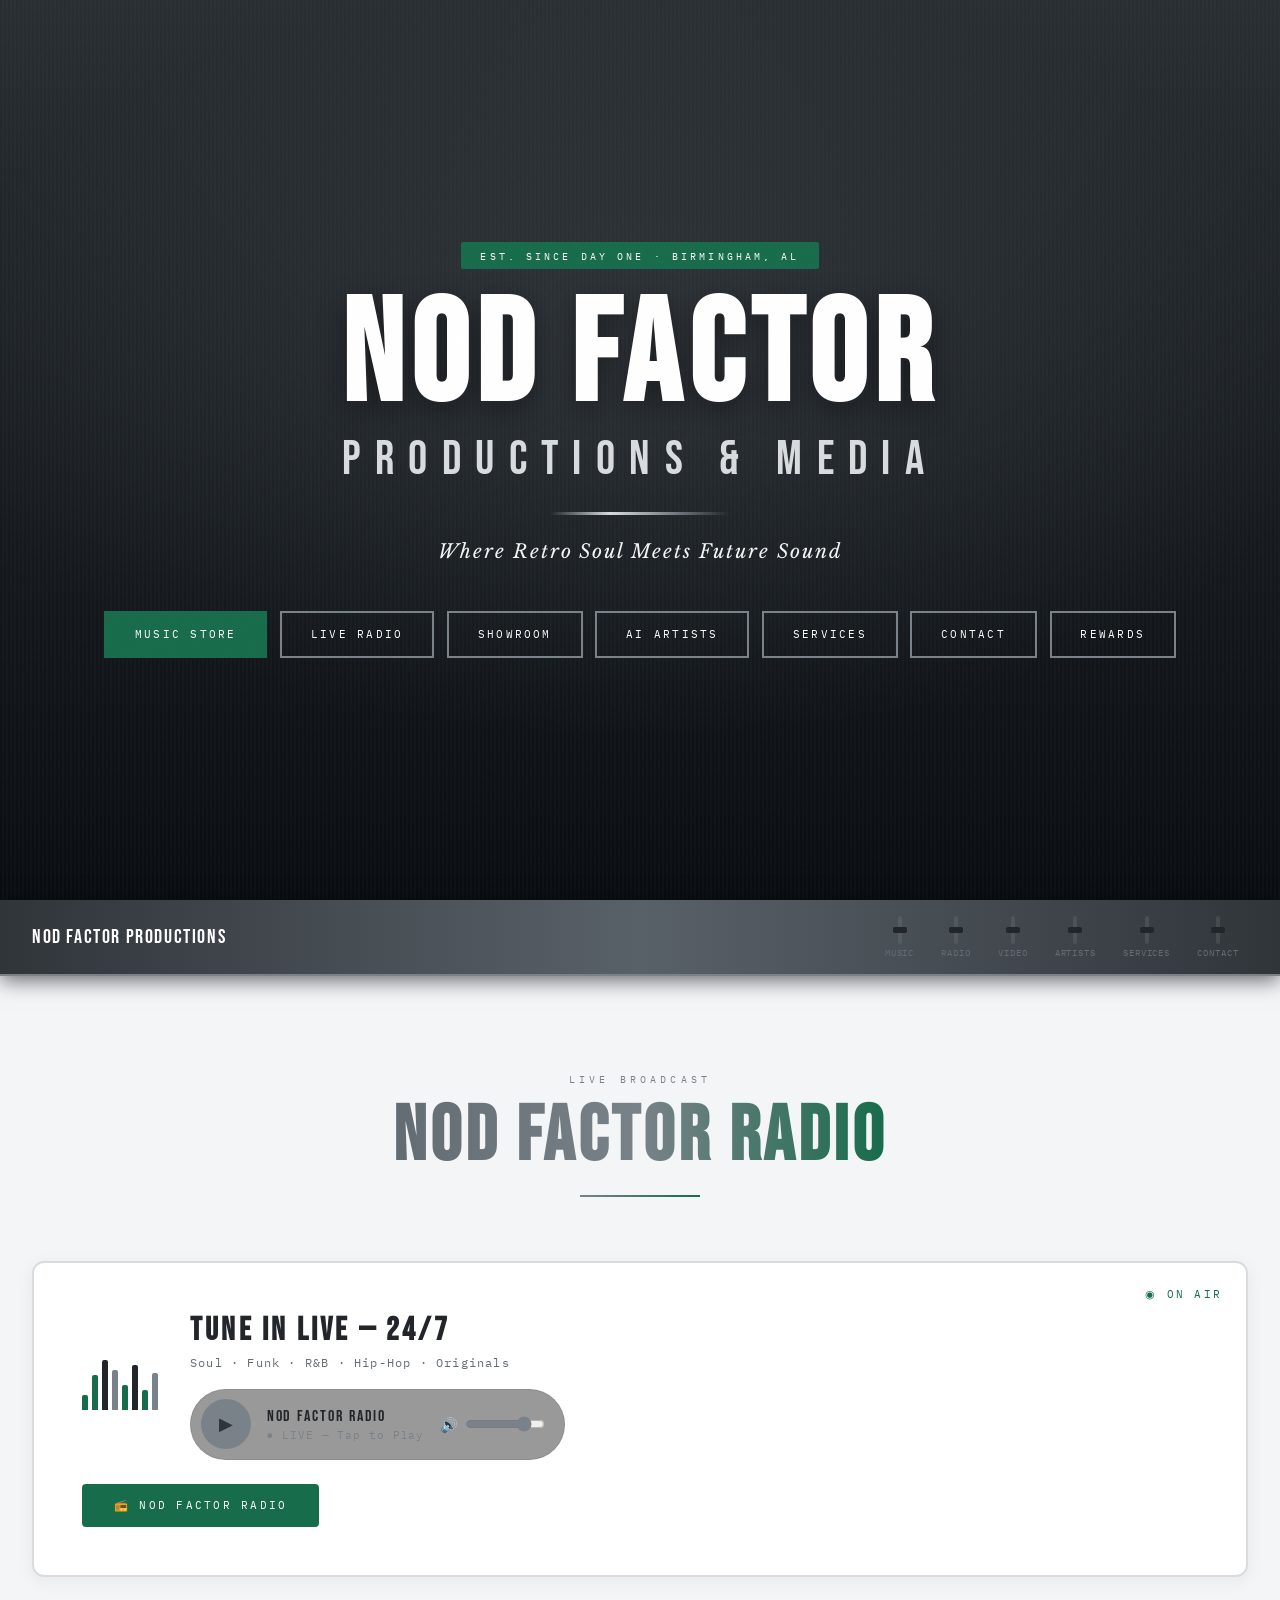
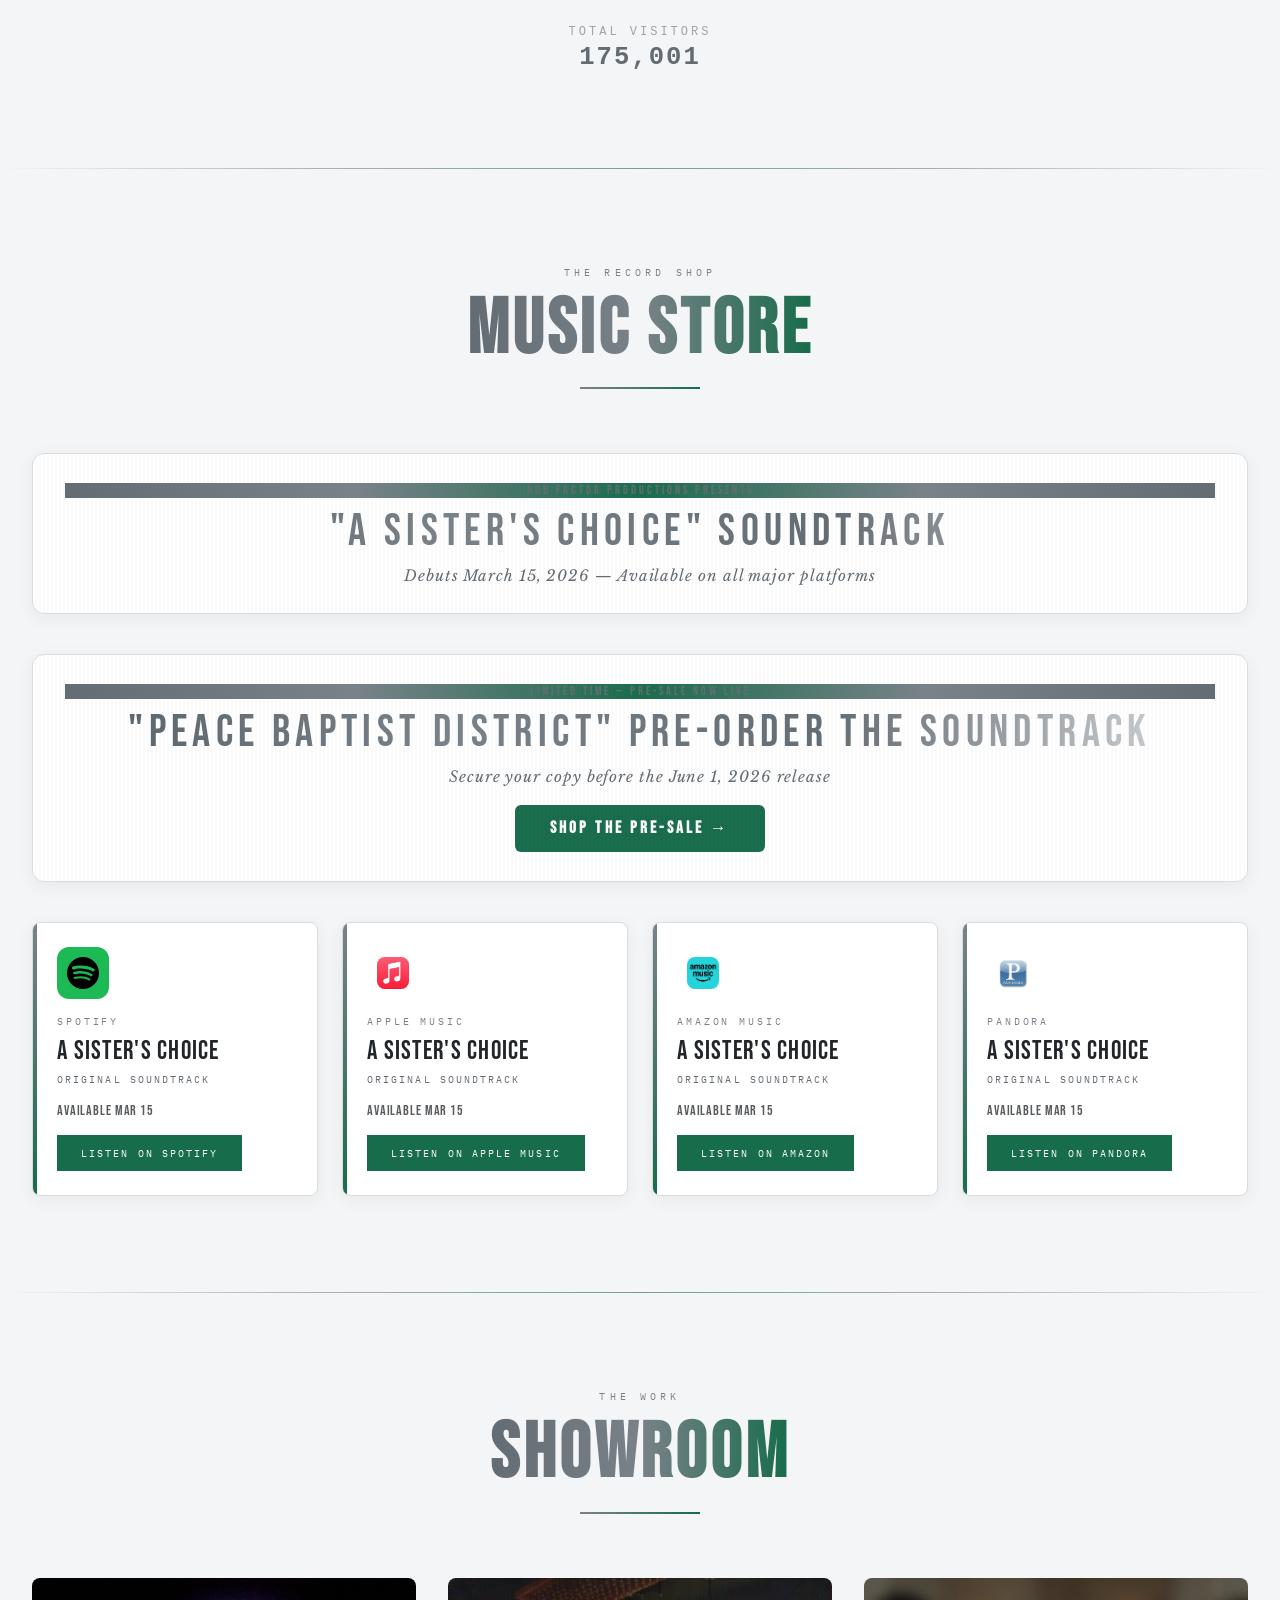
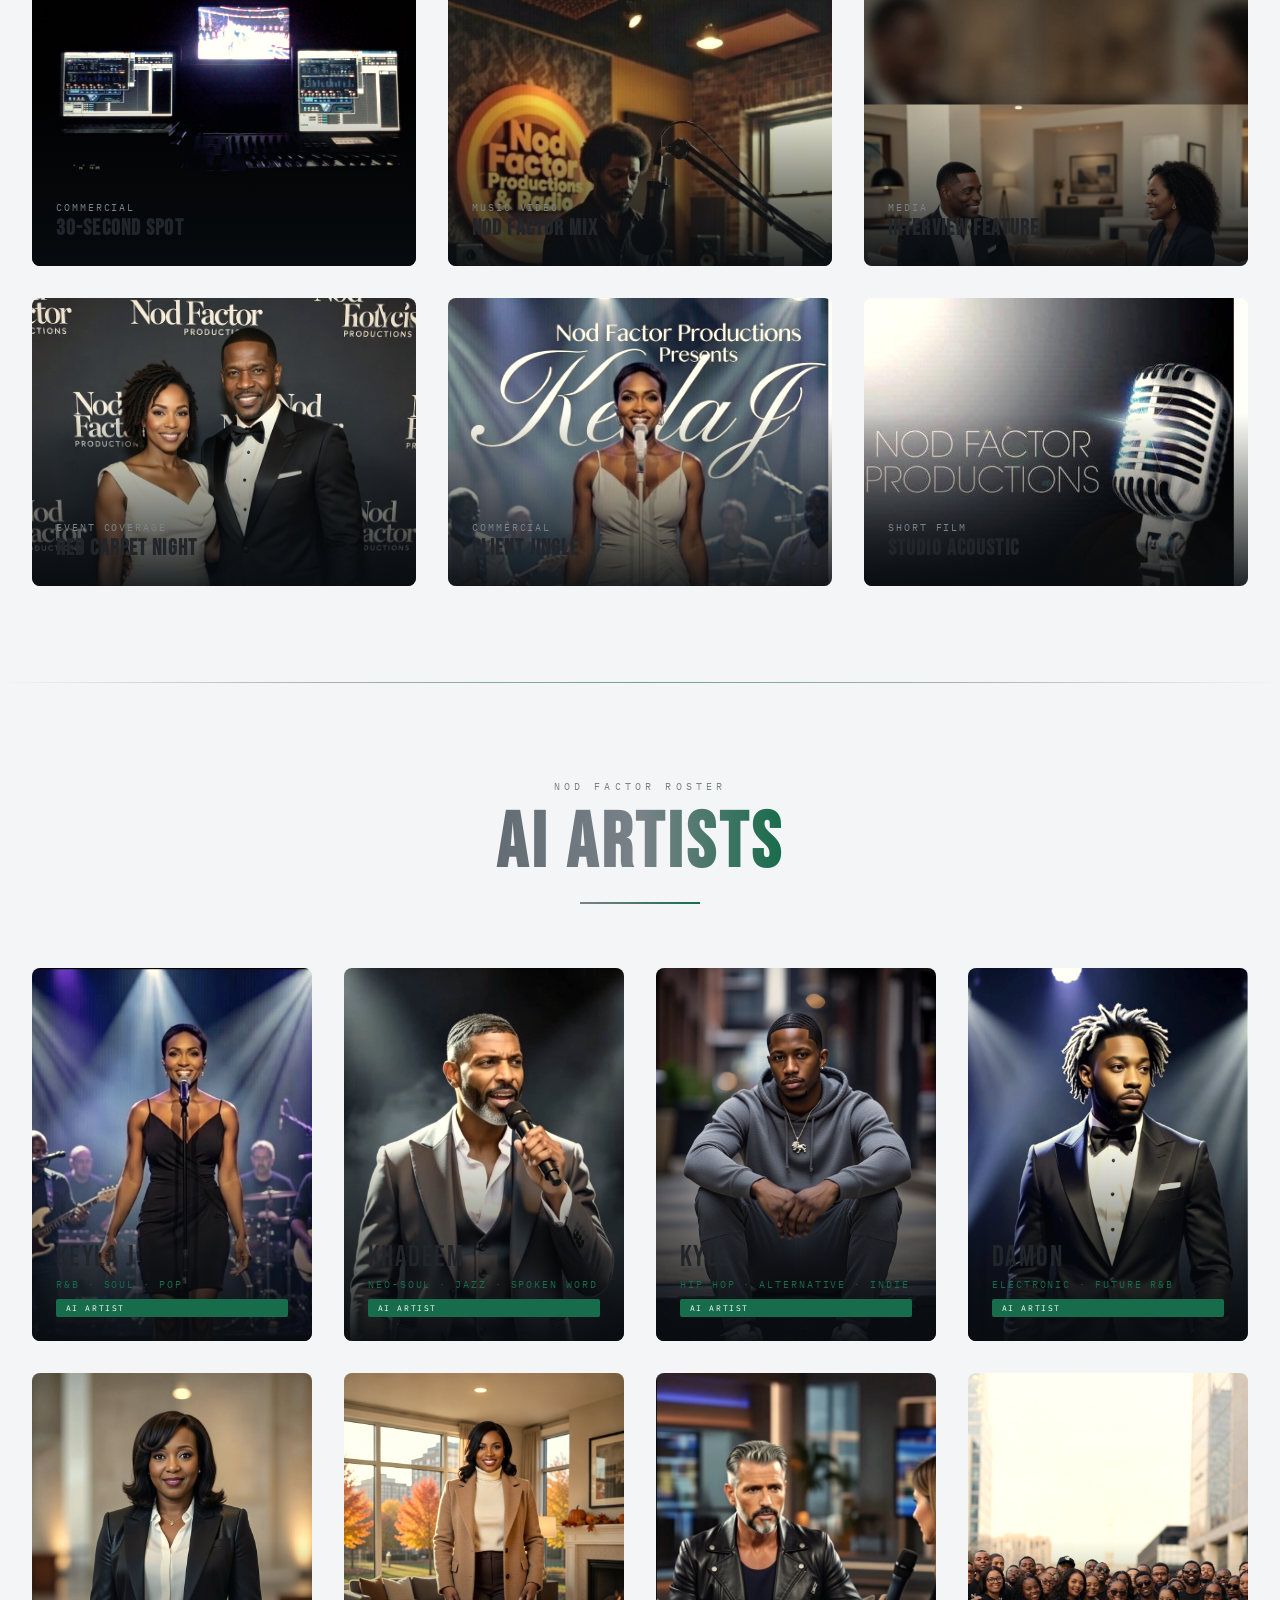
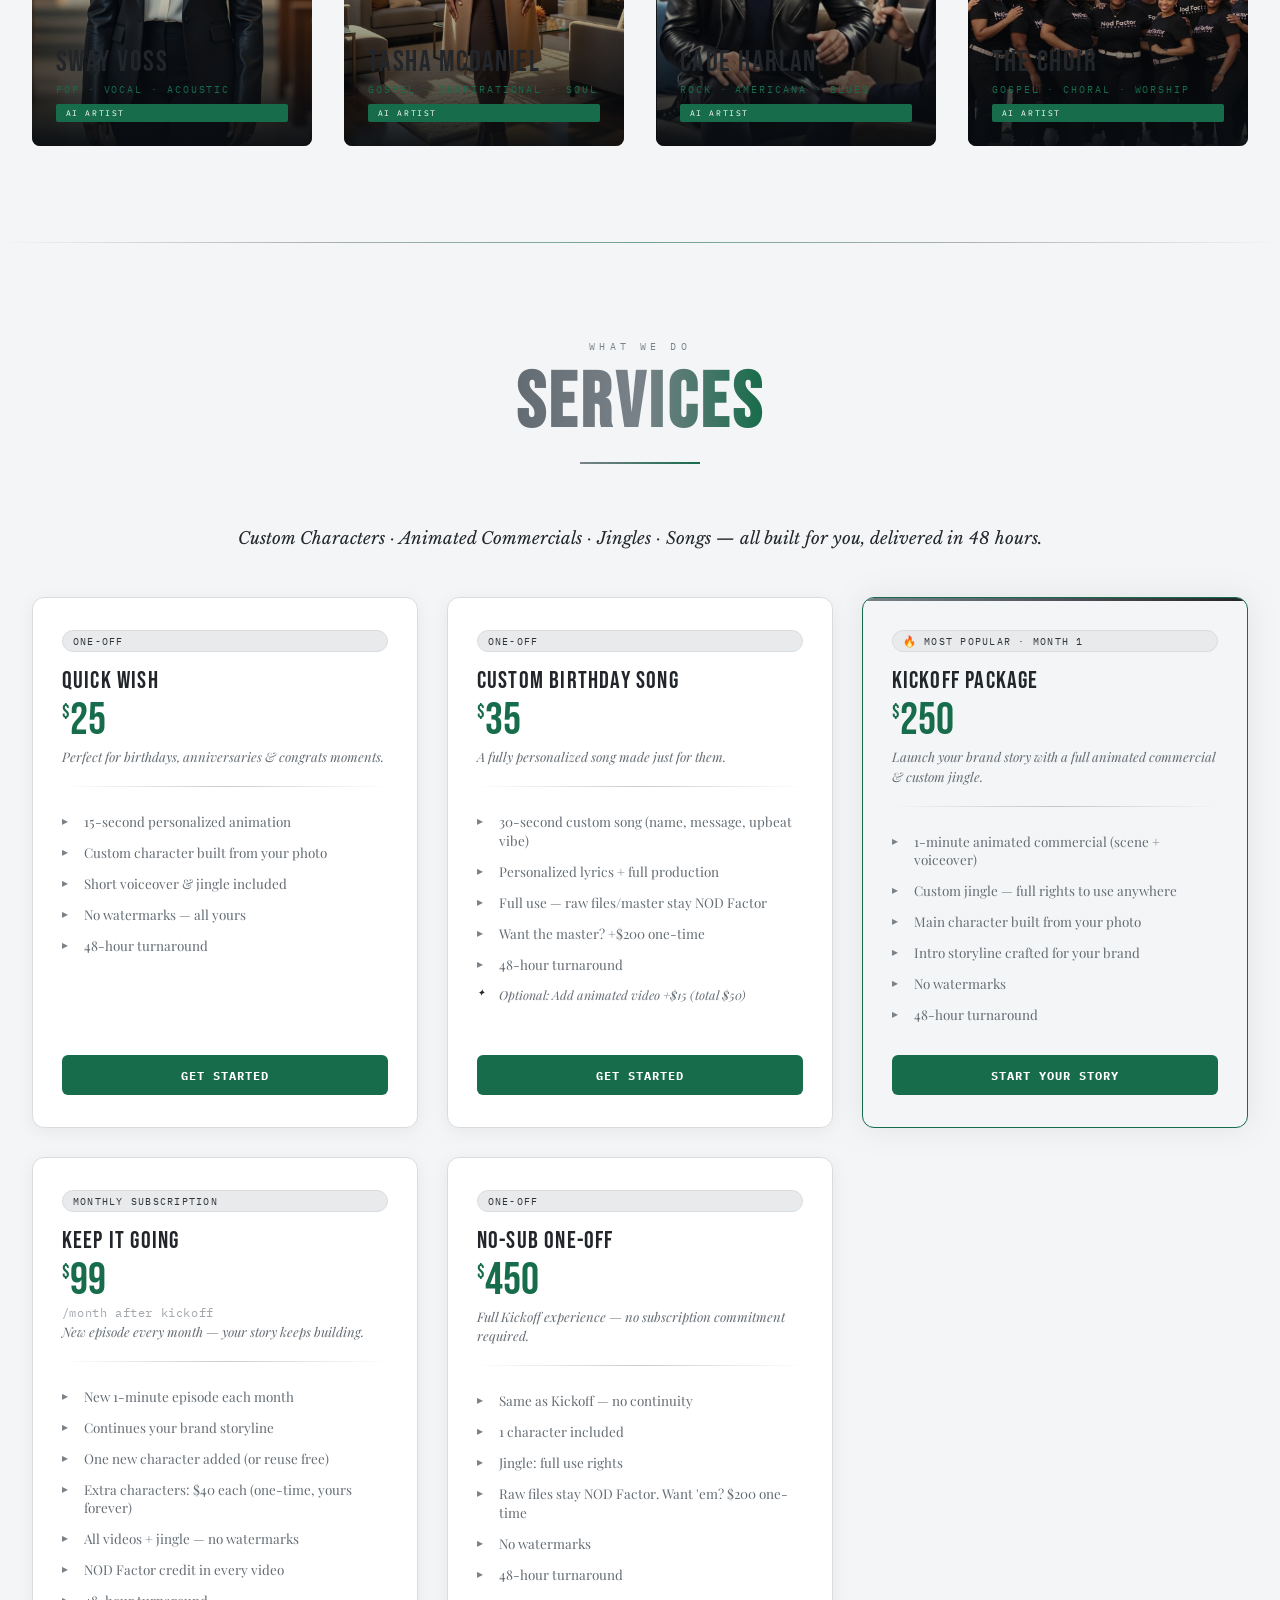
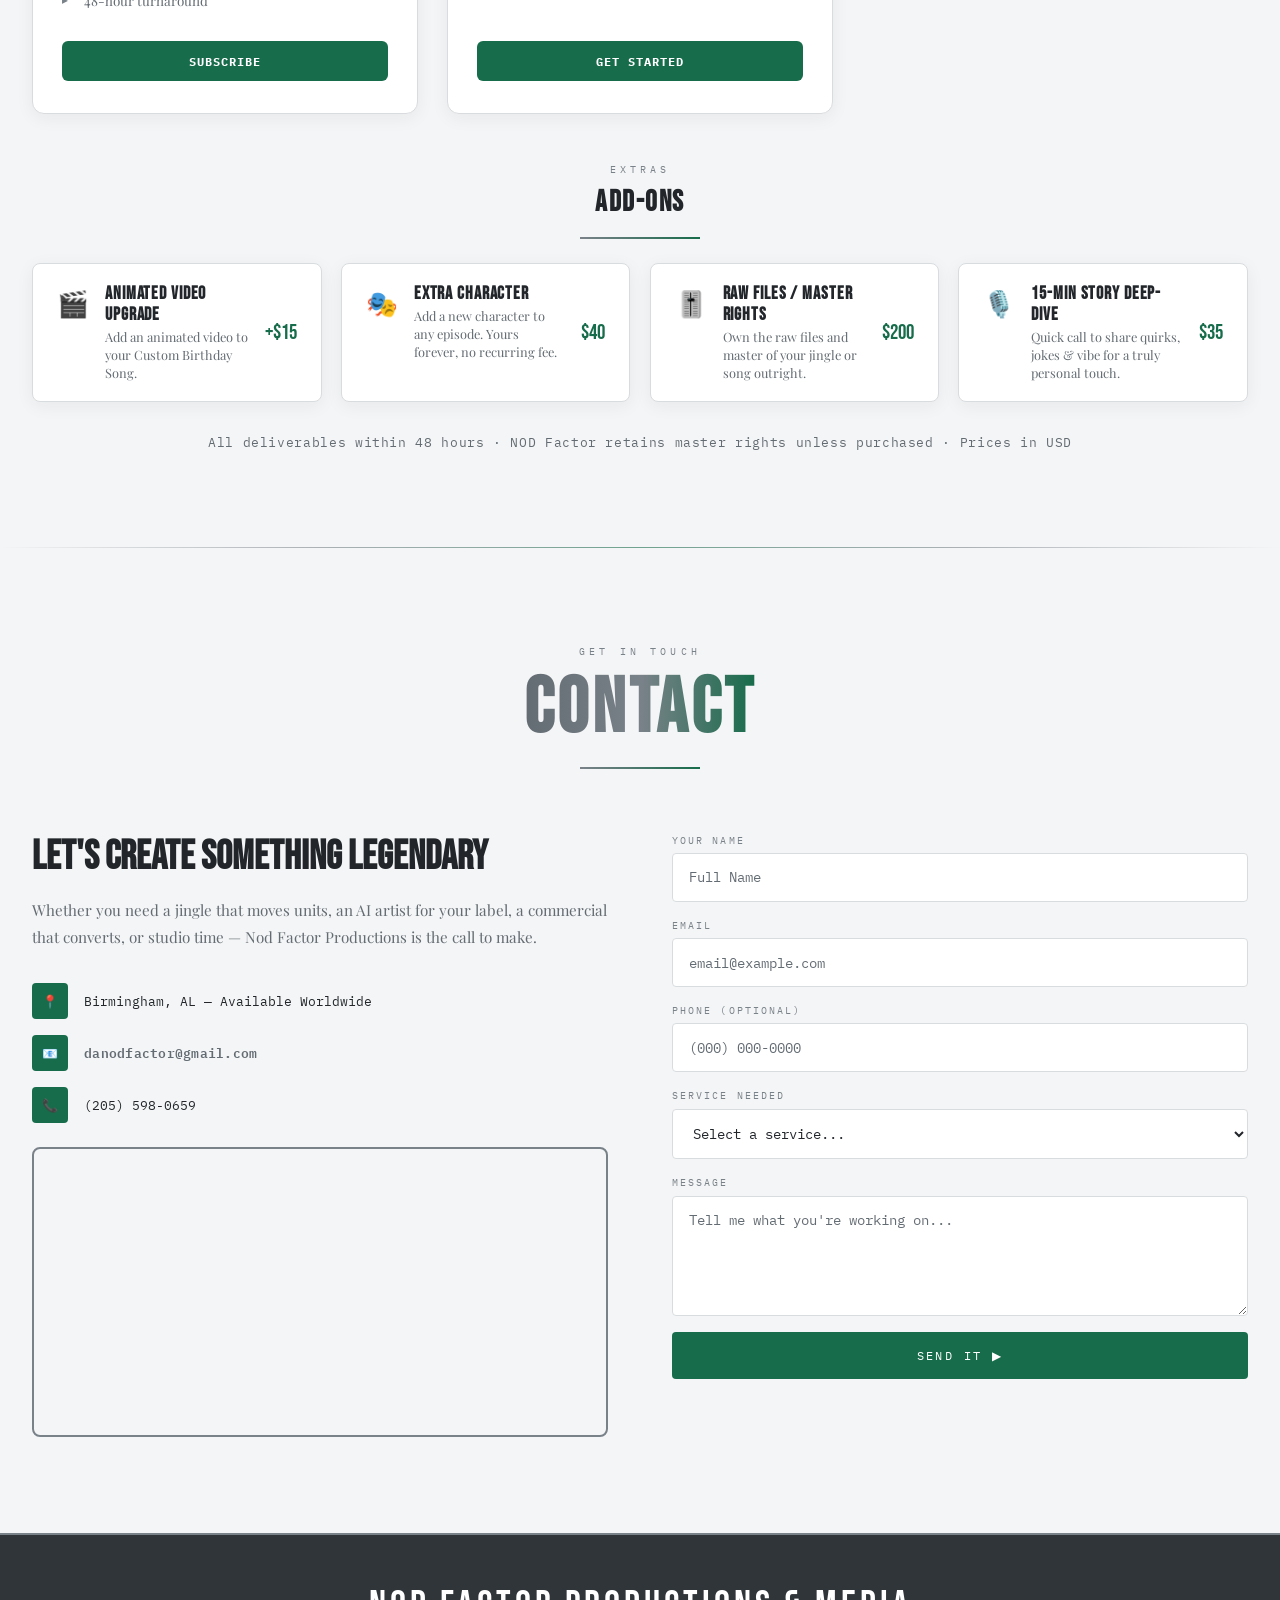
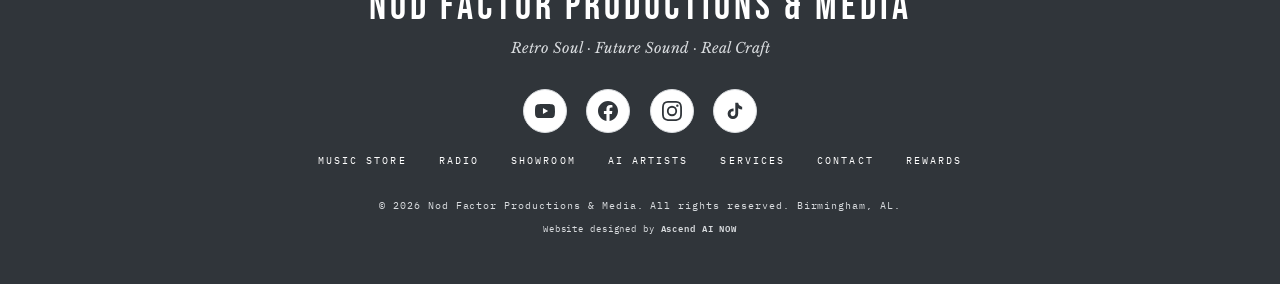
==== index.html @ 501c451b "Refine color scheme contrast" ====
<!DOCTYPE html>
<html lang="en">
<head>
  <meta charset="UTF-8" />
  <meta name="viewport" content="width=device-width, initial-scale=1.0"/>
  <title>Nod Factor Productions & Media</title>
  <link rel="preconnect" href="https://fonts.googleapis.com">
  <link href="https://fonts.googleapis.com/css2?family=Bebas+Neue&family=Playfair+Display:ital,wght@0,400;0,700;1,400&family=IBM+Plex+Mono:wght@400;500&family=Libre+Baskerville:ital@1&display=swap" rel="stylesheet">
  <style>
    :root {
      --brown: #0D1117;
      --brown-mid: #1C2333;
      --brown-light: #7A8289;
      --orange: #7A8289;
      --orange-warm: #646C73;
      --yellow: #646C73;
      --yellow-pale: #D9DCDF;
      --green: #1C3A2E;
      --green-light: #2E6B50;
      --cream: #F5EDD6;
      --cream-dark: #E8D9B0;
      --dark: #080C10;
      --groove-line: repeating-linear-gradient(
        90deg, transparent, transparent 2px, rgba(122,130,137,0.10) 2px, rgba(122,130,137,0.10) 4px
      );
      /* Luxury extras */
      --gold: #7A8289;
      --gold-bright: #646C73;
      --gold-dim: #596168;
      --navy: #0D1B2A;
      --navy-mid: #162036;
      --navy-light: #1E2D4A;
      --obsidian: #080C10;
      --champagne: #F5EDD6;
      --champagne-dark: #646C73;
    }

    * { margin: 0; padding: 0; box-sizing: border-box; }

    html { scroll-behavior: smooth; }

    body {
      font-family: 'Playfair Display', serif;
      background: linear-gradient(160deg, #080C10 0%, #0D1B2A 60%, #080C10 100%);
      color: var(--cream);
      overflow-x: hidden;
      cursor: default;
    }

    /* ── GRAIN OVERLAY ── */
    body::before {
      content: '';
      position: fixed;
      inset: 0;
      background-image: url("data:image/svg+xml,%3Csvg xmlns='http://www.w3.org/2000/svg' width='300' height='300'%3E%3Cfilter id='noise'%3E%3CfeTurbulence type='fractalNoise' baseFrequency='0.85' numOctaves='4' stitchTiles='stitch'/%3E%3C/filter%3E%3Crect width='300' height='300' filter='url(%23noise)' opacity='0.06'/%3E%3C/svg%3E");
      pointer-events: none;
      z-index: 9999;
      opacity: 0.4;
    }

    /* ── VINYL RECORD CURSOR ── */
    .vinyl-cursor {
      width: 32px; height: 32px;
      border-radius: 50%;
      background: radial-gradient(circle at 50% 50%, var(--brown) 20%, var(--dark) 21%, var(--dark) 40%, var(--brown-mid) 41%, var(--brown-mid) 43%, var(--dark) 44%);
      border: 2px solid var(--orange);
      position: fixed;
      pointer-events: none;
      z-index: 10000;
      transform: translate(-50%, -50%);
      transition: transform 0.1s ease;
      display: none;
    }

    /* ── HEADER ── */
    header {
      position: relative;
      min-height: 100vh;
      display: flex;
      flex-direction: column;
      align-items: center;
      justify-content: center;
      overflow: hidden;
      background: var(--dark);
    }

    .hero-bg {
      position: absolute;
      inset: 0;
      overflow: hidden;
      z-index: 0;
    }
    .hero-bg video {
      position: absolute;
      inset: 0;
      width: 100%;
      height: 100%;
      object-fit: cover;
      object-position: center;
      opacity: 0.55;
      filter: brightness(0.7) saturate(0.85);
    }

    .hero-overlay {
      position: absolute;
      inset: 0;
      background: 
        radial-gradient(ellipse 80% 60% at 50% 40%, rgba(122,130,137,0.18) 0%, transparent 70%),
        linear-gradient(180deg, rgba(8,12,16,0.2) 0%, rgba(8,12,16,0.7) 60%, rgba(8,12,16,1) 100%);
    }

    .groove-lines {
      position: absolute;
      inset: 0;
      background: var(--groove-line);
      opacity: 0.5;
    }

    .hero-content {
      position: relative;
      z-index: 2;
      text-align: center;
      padding: 2rem;
    }

    .logo-badge {
      display: inline-block;
      background: var(--orange);
      color: var(--dark);
      font-family: 'IBM Plex Mono', monospace;
      font-size: 0.65rem;
      letter-spacing: 0.3em;
      padding: 0.4rem 1.2rem;
      margin-bottom: 1.5rem;
      text-transform: uppercase;
      border-radius: 2px;
      animation: fadeUp 0.8s ease forwards;
      opacity: 0;
    }

    .hero-title {
      font-family: 'Bebas Neue', sans-serif;
      font-size: clamp(4rem, 12vw, 9rem);
      line-height: 0.9;
      color: var(--yellow);
      text-shadow: 6px 6px 0 var(--brown-mid), 12px 12px 30px rgba(0,0,0,0.7);
      letter-spacing: 0.05em;
      animation: fadeUp 0.8s ease 0.2s forwards;
      opacity: 0;
    }

    .hero-subtitle {
      font-family: 'Bebas Neue', sans-serif;
      font-size: clamp(1.5rem, 4vw, 3rem);
      color: var(--orange);
      letter-spacing: 0.3em;
      margin-top: 0.5rem;
      animation: fadeUp 0.8s ease 0.4s forwards;
      opacity: 0;
    }

    .hero-divider {
      width: 180px;
      height: 3px;
      background: linear-gradient(90deg, transparent, var(--yellow), var(--orange), transparent);
      margin: 1.5rem auto;
      animation: fadeUp 0.8s ease 0.6s forwards;
      opacity: 0;
    }

    .hero-tagline {
      font-family: 'Libre Baskerville', serif;
      font-style: italic;
      font-size: clamp(0.9rem, 2vw, 1.2rem);
      color: var(--cream-dark);
      letter-spacing: 0.1em;
      animation: fadeUp 0.8s ease 0.8s forwards;
      opacity: 0;
    }

    .hero-nav {
      display: flex;
      gap: 0.8rem;
      flex-wrap: wrap;
      justify-content: center;
      margin-top: 3rem;
      animation: fadeUp 0.8s ease 1s forwards;
      opacity: 0;
    }

    @keyframes fadeUp {
      from { opacity: 0; transform: translateY(24px); }
      to   { opacity: 1; transform: translateY(0); }
    }

    /* ── NAV BUTTONS ── */
    .nav-btn {
      font-family: 'IBM Plex Mono', monospace;
      font-size: 0.7rem;
      letter-spacing: 0.2em;
      text-transform: uppercase;
      padding: 0.9rem 1.8rem;
      border: 2px solid var(--orange);
      background: transparent;
      color: var(--yellow);
      cursor: pointer;
      position: relative;
      overflow: hidden;
      transition: color 0.3s;
      text-decoration: none;
      display: inline-block;
    }

    .nav-btn::before {
      content: '';
      position: absolute;
      inset: 0;
      background: var(--orange);
      transform: scaleX(0);
      transform-origin: left;
      transition: transform 0.3s ease;
      z-index: -1;
    }

    .nav-btn:hover::before { transform: scaleX(1); }
    .nav-btn:hover { color: var(--dark); }

    .nav-btn.primary {
      background: var(--orange);
      color: var(--dark);
    }
    .nav-btn.primary::before { background: var(--yellow); }
    .nav-btn.primary:hover { color: var(--dark); }

    /* ── SECTION HEADER ── */
    .section-header {
      text-align: center;
      margin-bottom: 4rem;
    }

    .section-label {
      font-family: 'IBM Plex Mono', monospace;
      font-size: 0.65rem;
      letter-spacing: 0.4em;
      color: var(--orange);
      text-transform: uppercase;
      display: block;
      margin-bottom: 0.8rem;
    }

    .section-title {
      font-family: 'Bebas Neue', sans-serif;
      font-size: clamp(3rem, 6vw, 5rem);
      color: var(--yellow);
      letter-spacing: 0.05em;
      line-height: 1;
    }

    .section-line {
      width: 120px;
      height: 2px;
      background: linear-gradient(90deg, var(--orange), var(--green));
      margin: 1.2rem auto 0;
    }

    /* ── SECTIONS ── */
    section {
      padding: 6rem 2rem;
      max-width: 1300px;
      margin: 0 auto;
    }

    /* ── MIXER NAV BAR ── */
    .mixer-bar {
      position: sticky;
      top: 0;
      z-index: 100;
      background: linear-gradient(90deg, #0D1B2A 0%, #162036 50%, #0D1B2A 100%);
      border-bottom: 2px solid var(--gold);
      display: flex;
      align-items: center;
      justify-content: space-between;
      padding: 0.7rem 2rem;
      box-shadow: 0 4px 20px rgba(0,0,0,0.6);
    }

    .mixer-logo {
      font-family: 'Bebas Neue', sans-serif;
      font-size: clamp(0.85rem, 1.8vw, 1.25rem);
      color: var(--yellow);
      letter-spacing: 0.08em;
      white-space: nowrap;
    }

    .mixer-faders {
      display: flex;
      gap: 0.5rem;
      align-items: center;
    }

    .mixer-fader {
      display: flex;
      flex-direction: column;
      align-items: center;
      gap: 3px;
      cursor: pointer;
      text-decoration: none;
      padding: 0.3rem 0.6rem;
      border-radius: 4px;
      transition: background 0.2s;
    }

    .mixer-fader:hover { background: rgba(122,130,137,0.1); }

    .fader-track {
      width: 4px;
      height: 28px;
      background: rgba(255,255,255,0.15);
      border-radius: 2px;
      position: relative;
    }

    .fader-knob {
      position: absolute;
      width: 14px;
      height: 6px;
      background: var(--yellow);
      border-radius: 2px;
      left: -5px;
      bottom: 40%;
      transition: bottom 0.3s;
    }

    .mixer-fader:hover .fader-knob { bottom: 60%; }

    .fader-label {
      font-family: 'IBM Plex Mono', monospace;
      font-size: 0.55rem;
      letter-spacing: 0.1em;
      color: var(--cream-dark);
      text-transform: uppercase;
    }

    /* ── RADIO PLAYER ── */
    .radio-player {
      display: flex;
      align-items: center;
      gap: 1rem;
      margin-top: 1.2rem;
      background: rgba(0,0,0,0.4);
      border: 1px solid rgba(122,130,137,0.5);
      border-radius: 50px;
      padding: 0.6rem 1.2rem 0.6rem 0.6rem;
    }
    .rp-playbtn {
      width: 50px; height: 50px;
      min-width: 50px; min-height: 50px;
      border-radius: 50%;
      border: 2px solid var(--orange);
      background: var(--orange);
      color: var(--dark);
      font-size: 1.1rem;
      cursor: pointer;
      display: flex; align-items: center; justify-content: center;
      flex-shrink: 0;
      transition: transform 0.2s, background 0.2s;
      -webkit-tap-highlight-color: transparent;
      touch-action: manipulation;
    }
    .rp-playbtn:hover { transform: scale(1.1); background: var(--yellow); border-color: var(--gold-bright); box-shadow: 0 0 40px rgba(122,130,137,0.15); }
    .rp-info { flex: 1; }
    .rp-title {
      font-family: 'Bebas Neue', sans-serif;
      font-size: 1rem;
      letter-spacing: 0.12em;
      color: var(--yellow);
    }
    .rp-status {
      font-family: 'IBM Plex Mono', monospace;
      font-size: 0.7rem;
      color: var(--orange);
      letter-spacing: 0.08em;
      margin-top: 2px;
    }
    .rp-status.playing { color: #7A8289; }
    .rp-vol { display: flex; align-items: center; gap: 0.4rem; }

    .radio-section {
      background: linear-gradient(135deg, var(--brown) 0%, var(--dark) 100%);
      border: 2px solid var(--orange);
      border-radius: 12px;
      padding: 3rem;
      margin-bottom: 3rem;
      position: relative;
      overflow: hidden;
    }

    .radio-section::before {
      content: '◉ ON AIR';
      position: absolute;
      top: 1.5rem; right: 1.5rem;
      font-family: 'IBM Plex Mono', monospace;
      font-size: 0.7rem;
      color: var(--orange);
      letter-spacing: 0.2em;
      animation: blink 1.5s ease-in-out infinite;
    }

    @keyframes blink { 0%, 100% { opacity: 1; } 50% { opacity: 0.2; } }

    .radio-inner {
      display: flex;
      align-items: center;
      gap: 2rem;
      flex-wrap: wrap;
    }

    .radio-vu {
      display: flex;
      gap: 4px;
      align-items: flex-end;
      height: 50px;
    }

    .vu-bar {
      width: 6px;
      background: var(--green);
      border-radius: 2px 2px 0 0;
      animation: vu 0.6s ease-in-out infinite alternate;
    }

    .vu-bar:nth-child(1) { height: 30%; animation-delay: 0s; }
    .vu-bar:nth-child(2) { height: 70%; animation-delay: 0.1s; }
    .vu-bar:nth-child(3) { height: 100%; background: var(--yellow); animation-delay: 0.2s; }
    .vu-bar:nth-child(4) { height: 80%; background: var(--orange); animation-delay: 0.3s; }
    .vu-bar:nth-child(5) { height: 50%; animation-delay: 0.4s; }
    .vu-bar:nth-child(6) { height: 90%; background: var(--yellow); animation-delay: 0.5s; }
    .vu-bar:nth-child(7) { height: 40%; animation-delay: 0.6s; }
    .vu-bar:nth-child(8) { height: 75%; background: var(--orange); animation-delay: 0.15s; }

    @keyframes vu {
      from { transform: scaleY(0.3); }
      to   { transform: scaleY(1); }
    }

    .radio-info h3 {
      font-family: 'Bebas Neue', sans-serif;
      font-size: 2rem;
      color: var(--yellow);
      letter-spacing: 0.1em;
    }

    .radio-info p {
      font-family: 'IBM Plex Mono', monospace;
      font-size: 0.75rem;
      color: var(--cream-dark);
      letter-spacing: 0.1em;
      margin-top: 0.3rem;
    }

    /* ── MUSIC STORE ── */
    .tracks-grid {
      display: grid;
      grid-template-columns: repeat(auto-fill, minmax(280px, 1fr));
      gap: 1.5rem;
    }

    .track-card {
      background: linear-gradient(145deg, rgba(13,27,42,0.6), rgba(8,12,16,0.9));
      border: 1px solid rgba(122,130,137,0.3);
      border-radius: 8px;
      padding: 1.5rem;
      position: relative;
      overflow: hidden;
      transition: transform 0.3s, border-color 0.3s;
    }

    .track-card:hover {
      transform: translateY(-4px);
      border-color: var(--orange);
    }

    .track-card::after {
      content: '';
      position: absolute;
      top: 0; left: 0;
      width: 4px; height: 100%;
      background: linear-gradient(180deg, var(--orange), var(--green));
    }

    .track-number {
      font-family: 'IBM Plex Mono', monospace;
      font-size: 0.6rem;
      color: var(--orange);
      letter-spacing: 0.3em;
      margin-bottom: 0.5rem;
    }

    .track-title {
      font-family: 'Bebas Neue', sans-serif;
      font-size: 1.6rem;
      color: var(--yellow);
      letter-spacing: 0.05em;
    }

    .track-genre {
      font-family: 'IBM Plex Mono', monospace;
      font-size: 0.65rem;
      color: var(--green-light);
      letter-spacing: 0.2em;
      text-transform: uppercase;
      margin-top: 0.3rem;
    }

    .track-price {
      font-family: 'Bebas Neue', sans-serif;
      font-size: 1.8rem;
      color: var(--cream);
      margin: 1rem 0;
    }

    .buy-btn {
      display: inline-block;
      font-family: 'IBM Plex Mono', monospace;
      font-size: 0.65rem;
      letter-spacing: 0.2em;
      text-transform: uppercase;
      padding: 0.7rem 1.5rem;
      background: var(--orange);
      color: var(--dark);
      border: none;
      cursor: pointer;
      text-decoration: none;
      transition: background 0.2s, transform 0.1s;
    }

    .buy-btn:hover { background: var(--yellow); }
    .buy-btn:active { transform: scale(0.97); }

    /* ── VINYL RECORD DECORATION ── */
    .vinyl {
      width: 80px; height: 80px;
      border-radius: 50%;
      background: 
        radial-gradient(circle at 50% 50%, var(--brown-mid) 18%, var(--dark) 19%, var(--dark) 22%, rgba(122,130,137,0.1) 23%, rgba(122,130,137,0.1) 24%, var(--dark) 25%,
        var(--dark) 37%, rgba(122,130,137,0.05) 38%, rgba(122,130,137,0.05) 39%, var(--dark) 40%,
        var(--dark) 51%, rgba(122,130,137,0.05) 52%, rgba(122,130,137,0.05) 53%, var(--dark) 54%);
      border: 1px solid rgba(122,130,137,0.4);
      position: absolute;
      top: -20px; right: -20px;
      opacity: 0.4;
      animation: spin 8s linear infinite;
    }

    .track-card:hover .vinyl { opacity: 0.8; animation-duration: 2s; }

    @keyframes spin { from { transform: rotate(0deg); } to { transform: rotate(360deg); } }

    /* ── MEDIA / SHOWROOM ── */
    .showroom-grid {
      display: grid;
      grid-template-columns: repeat(auto-fill, minmax(320px, 1fr));
      gap: 2rem;
    }

    .show-card {
      border-radius: 8px;
      overflow: hidden;
      position: relative;
      cursor: pointer;
      aspect-ratio: 4/3;
      background: var(--brown);
    }

    .show-card img {
      width: 100%; height: 100%;
      object-fit: cover;
      object-position: top center;
      display: block;
      filter: sepia(0.3) saturate(1.2);
      transition: filter 0.4s, transform 0.4s;
    }

    .show-card:hover img {
      filter: sepia(0) saturate(1.5);
      transform: scale(1.05);
    }

    .show-card-overlay {
      position: absolute;
      inset: 0;
      background: linear-gradient(0deg, rgba(8,12,16,0.9) 0%, transparent 60%);
      display: flex;
      align-items: flex-end;
      padding: 1.5rem;
      transition: background 0.3s;
    }

    .show-card:hover .show-card-overlay {
      background: linear-gradient(0deg, rgba(8,12,16,0.6) 0%, rgba(122,130,137,0.2) 100%);
    }

    .show-card-info h4 {
      font-family: 'Bebas Neue', sans-serif;
      font-size: 1.4rem;
      color: var(--yellow);
      letter-spacing: 0.05em;
    }

    .show-card-info span {
      font-family: 'IBM Plex Mono', monospace;
      font-size: 0.6rem;
      color: var(--orange);
      letter-spacing: 0.2em;
      text-transform: uppercase;
    }

    .play-icon {
      position: absolute;
      top: 50%; left: 50%;
      transform: translate(-50%, -50%) scale(0);
      width: 60px; height: 60px;
      background: var(--orange);
      border-radius: 50%;
      display: flex;
      align-items: center;
      justify-content: center;
      font-size: 1.5rem;
      transition: transform 0.3s;
      color: var(--dark);
    }

    .show-card:hover .play-icon { transform: translate(-50%, -50%) scale(1); }

    /* ── AI ROSTER ── */
    .roster-wrap {
      display: grid;
      grid-template-columns: repeat(auto-fill, minmax(220px, 1fr));
      gap: 2rem;
    }

    .artist-card {
      position: relative;
      border-radius: 8px;
      overflow: hidden;
      aspect-ratio: 3/4;
      background: var(--brown);
      cursor: pointer;
    }

    .artist-card img {
      width: 100%; height: 100%;
      object-fit: cover;
      object-position: top;
      display: block;
      filter: sepia(0.3) saturate(1.3);
      transition: filter 0.4s, transform 0.5s;
    }

    .artist-card:hover img {
      filter: sepia(0) saturate(1.5);
      transform: scale(1.06);
    }

    .artist-card-overlay {
      position: absolute;
      inset: 0;
      background: linear-gradient(0deg, rgba(8,12,16,0.95) 0%, transparent 55%);
      padding: 1.5rem;
      display: flex;
      flex-direction: column;
      justify-content: flex-end;
    }

    .artist-name {
      font-family: 'Bebas Neue', sans-serif;
      font-size: 1.8rem;
      color: var(--yellow);
      letter-spacing: 0.05em;
    }

    .artist-type {
      font-family: 'IBM Plex Mono', monospace;
      font-size: 0.6rem;
      color: var(--green-light);
      letter-spacing: 0.2em;
      text-transform: uppercase;
      margin-top: 0.2rem;
    }

    .ai-badge {
      display: inline-block;
      background: var(--green);
      color: var(--cream);
      font-family: 'IBM Plex Mono', monospace;
      font-size: 0.5rem;
      letter-spacing: 0.2em;
      padding: 0.25rem 0.6rem;
      border-radius: 2px;
      margin-top: 0.5rem;
    }

    /* ── SERVICES ── */
    /* ── PRICING LAYOUT ── */
    .pricing-intro {
      text-align: center;
      color: var(--cream);
      font-family: 'Libre Baskerville', serif;
      font-style: italic;
      font-size: 1.05rem;
      margin-bottom: 3rem;
      opacity: 0.8;
    }

    .pricing-tiers {
      display: grid;
      grid-template-columns: repeat(auto-fill, minmax(300px, 1fr));
      gap: 1.8rem;
      margin-bottom: 3rem;
    }

    .price-card {
      border: 1px solid rgba(122,130,137,0.3);
      border-radius: 12px;
      padding: 2rem 1.8rem;
      background: linear-gradient(160deg, rgba(13,27,42,0.35), rgba(8,12,16,0.8));
      position: relative;
      overflow: hidden;
      transition: border-color 0.3s, transform 0.3s, box-shadow 0.3s;
      display: flex;
      flex-direction: column;
    }
    .price-card:hover {
      border-color: var(--orange);
      transform: translateY(-5px);
      box-shadow: 0 12px 40px rgba(122,130,137,0.2);
    }
    .price-card.featured {
      border-color: var(--orange);
      background: linear-gradient(160deg, rgba(122,130,137,0.15), rgba(13,27,42,0.6));
      box-shadow: 0 0 30px rgba(122,130,137,0.15);
    }
    .price-card::before {
      content: '';
      position: absolute;
      top: 0; left: 0; right: 0;
      height: 3px;
      background: linear-gradient(90deg, var(--orange), var(--yellow));
      opacity: 0;
      transition: opacity 0.3s;
    }
    .price-card:hover::before,
    .price-card.featured::before { opacity: 1; }

    .pc-badge {
      display: inline-block;
      font-family: 'IBM Plex Mono', monospace;
      font-size: 0.65rem;
      letter-spacing: 0.12em;
      text-transform: uppercase;
      padding: 3px 10px;
      border-radius: 20px;
      margin-bottom: 1rem;
      background: rgba(122,130,137,0.2);
      color: var(--orange);
      border: 1px solid rgba(122,130,137,0.4);
    }
    .pc-badge.hot {
      background: rgba(122,130,137,0.35);
      color: var(--yellow);
      border-color: var(--gold-bright); box-shadow: 0 0 40px rgba(122,130,137,0.15);
    }

    .pc-title {
      font-family: 'Bebas Neue', sans-serif;
      font-size: 1.5rem;
      letter-spacing: 0.05em;
      color: var(--cream);
      margin-bottom: 0.3rem;
      line-height: 1.1;
    }

    .pc-price {
      font-family: 'Bebas Neue', sans-serif;
      font-size: 2.8rem;
      color: var(--orange);
      line-height: 1;
      margin-bottom: 0.2rem;
    }
    .pc-price sup { font-size: 1.2rem; vertical-align: super; }
    .pc-price .pc-per {
      font-family: 'IBM Plex Mono', monospace;
      font-size: 0.75rem;
      color: rgba(122,130,137,0.7);
      letter-spacing: 0.05em;
      display: block;
      margin-top: 0.2rem;
    }

    .pc-desc {
      font-size: 0.82rem;
      color: rgba(245,225,190,0.65);
      font-style: italic;
      margin-bottom: 1.2rem;
      line-height: 1.5;
    }

    .pc-divider {
      height: 1px;
      background: linear-gradient(90deg, transparent, rgba(122,130,137,0.4), transparent);
      margin-bottom: 1.2rem;
    }

    .pc-features {
      list-style: none;
      padding: 0;
      margin: 0 0 1.5rem 0;
      flex: 1;
    }
    .pc-features li {
      font-size: 0.84rem;
      color: rgba(245,225,190,0.85);
      padding: 0.35rem 0;
      padding-left: 1.4rem;
      position: relative;
      line-height: 1.4;
      border-bottom: 1px solid rgba(255,255,255,0.04);
    }
    .pc-features li::before {
      content: '▸';
      position: absolute;
      left: 0;
      color: var(--orange);
      font-size: 0.75rem;
    }
    .pc-features li.note {
      color: rgba(122,130,137,0.7);
      font-style: italic;
      font-size: 0.78rem;
    }
    .pc-features li.note::before { content: '✦'; color: var(--yellow); font-size: 0.6rem; }

    .pc-cta {
      display: block;
      text-align: center;
      padding: 0.75rem 1rem;
      border-radius: 6px;
      font-family: 'IBM Plex Mono', monospace;
      font-size: 0.78rem;
      letter-spacing: 0.1em;
      text-transform: uppercase;
      text-decoration: none;
      border: 1px solid var(--orange);
      color: var(--orange);
      transition: all 0.3s;
      margin-top: auto;
    }
    .pc-cta:hover,
    .price-card.featured .pc-cta {
      background: var(--orange);
      color: var(--dark);
    }

    /* Add-on row */
    .pricing-addons {
      display: grid;
      grid-template-columns: repeat(auto-fill, minmax(260px, 1fr));
      gap: 1.2rem;
      margin-bottom: 2rem;
    }
    .addon-card {
      border: 1px solid rgba(122,130,137,0.2);
      border-radius: 8px;
      padding: 1.2rem 1.5rem;
      background: rgba(8,12,16,0.6);
      display: flex;
      align-items: flex-start;
      gap: 1rem;
      transition: border-color 0.3s;
    }
    .addon-card:hover { border-color: var(--gold-bright); box-shadow: 0 0 40px rgba(122,130,137,0.15); }
    .addon-icon { font-size: 1.6rem; flex-shrink: 0; margin-top: 2px; }
    .addon-info h4 {
      font-family: 'Bebas Neue', sans-serif;
      font-size: 1.1rem;
      color: var(--yellow);
      letter-spacing: 0.05em;
      margin-bottom: 0.2rem;
    }
    .addon-info p {
      font-size: 0.8rem;
      color: rgba(245,225,190,0.7);
      line-height: 1.4;
      margin: 0;
    }
    .addon-price {
      font-family: 'Bebas Neue', sans-serif;
      font-size: 1.3rem;
      color: var(--orange);
      white-space: nowrap;
      margin-left: auto;
      align-self: center;
      flex-shrink: 0;
    }

    .pricing-note {
      text-align: center;
      font-size: 0.8rem;
      color: rgba(245,225,190,0.45);
      font-family: 'IBM Plex Mono', monospace;
      letter-spacing: 0.05em;
      margin-top: 1rem;
    }

    /* Keep old service-card for other uses */
    .services-grid {
      display: grid;
      grid-template-columns: repeat(auto-fill, minmax(280px, 1fr));
      gap: 1.5rem;
    }
    .service-card {
      border: 1px solid rgba(122,130,137,0.3);
      border-radius: 8px;
      padding: 2.5rem 2rem;
      background: linear-gradient(145deg, rgba(13,27,42,0.3), rgba(8,12,16,0.7));
      transition: border-color 0.3s, transform 0.3s;
      position: relative;
      overflow: hidden;
    }
    .service-card:hover { border-color: var(--orange); transform: translateY(-4px); }

    .service-icon {
      font-size: 2.5rem;
      margin-bottom: 1rem;
      display: block;
    }

    .service-card h3 {
      font-family: 'Bebas Neue', sans-serif;
      font-size: 1.8rem;
      color: var(--yellow);
      letter-spacing: 0.05em;
      margin-bottom: 0.8rem;
    }

    .service-card p {
      font-size: 0.9rem;
      color: var(--cream-dark);
      line-height: 1.7;
    }

    /* ── CONTACT ── */
    .contact-wrap {
      display: grid;
      grid-template-columns: 1fr 1fr;
      gap: 4rem;
      align-items: start;
    }

    @media (max-width: 768px) {
      .contact-wrap { grid-template-columns: 1fr; gap: 2rem; }
      .mixer-faders { display: none; }
      .mixer-logo { font-size: 1rem; }
    }

    .contact-info h3 {
      font-family: 'Bebas Neue', sans-serif;
      font-size: 2.5rem;
      color: var(--yellow);
      margin-bottom: 1rem;
    }

    .contact-info p {
      font-size: 0.95rem;
      line-height: 1.8;
      color: var(--cream-dark);
      margin-bottom: 2rem;
    }

    .contact-detail {
      display: flex;
      align-items: center;
      gap: 1rem;
      margin-bottom: 1rem;
      font-family: 'IBM Plex Mono', monospace;
      font-size: 0.8rem;
      color: var(--cream);
    }

    .contact-detail .icon {
      width: 36px; height: 36px;
      background: var(--orange);
      color: var(--dark);
      display: flex;
      align-items: center;
      justify-content: center;
      border-radius: 4px;
      flex-shrink: 0;
    }

    .contact-form {
      display: flex;
      flex-direction: column;
      gap: 1rem;
    }

    .form-group {
      display: flex;
      flex-direction: column;
      gap: 0.4rem;
    }

    .form-label {
      font-family: 'IBM Plex Mono', monospace;
      font-size: 0.65rem;
      letter-spacing: 0.2em;
      color: var(--orange);
      text-transform: uppercase;
    }

    .form-input {
      background: rgba(13,27,42,0.6);
      border: 1px solid rgba(122,130,137,0.4);
      color: var(--cream);
      padding: 0.9rem 1rem;
      font-family: 'IBM Plex Mono', monospace;
      font-size: 0.85rem;
      border-radius: 4px;
      transition: border-color 0.2s;
      outline: none;
    }

    .form-input:focus { border-color: var(--orange); }

    textarea.form-input { resize: vertical; min-height: 120px; }

    .submit-btn {
      background: var(--orange);
      color: var(--dark);
      border: none;
      padding: 1rem 2rem;
      font-family: 'IBM Plex Mono', monospace;
      font-size: 0.75rem;
      letter-spacing: 0.2em;
      text-transform: uppercase;
      cursor: pointer;
      border-radius: 4px;
      transition: background 0.2s;
    }

    .submit-btn:hover { background: var(--yellow); }

    /* ── FOOTER ── */
    /* Social media icons */
    .social-links {
      display: flex;
      justify-content: center;
      gap: 1.2rem;
      margin: 1.2rem 0;
    }
    .social-link {
      display: flex;
      align-items: center;
      justify-content: center;
      width: 44px; height: 44px;
      border-radius: 50%;
      border: 1px solid rgba(122,130,137,0.5);
      background: rgba(13,27,42,0.4);
      color: var(--cream);
      text-decoration: none;
      font-size: 1.25rem;
      transition: all 0.3s;
    }
    .social-link:hover {
      background: var(--orange);
      border-color: var(--orange);
      color: var(--dark);
      transform: translateY(-3px);
      box-shadow: 0 6px 20px rgba(122,130,137,0.35);
    }
    .social-link svg {
      width: 20px; height: 20px;
      fill: currentColor;
    }

    footer {
      background: var(--brown);
      border-top: 2px solid var(--gold);
      padding: 3rem 2rem;
      text-align: center;
    }

    .footer-logo {
      font-family: 'Bebas Neue', sans-serif;
      font-size: 2.5rem;
      color: var(--yellow);
      letter-spacing: 0.1em;
    }

    .footer-tagline {
      font-family: 'Libre Baskerville', serif;
      font-style: italic;
      font-size: 0.9rem;
      color: var(--cream-dark);
      margin: 0.5rem 0 2rem;
    }

    .footer-links {
      display: flex;
      gap: 2rem;
      justify-content: center;
      flex-wrap: wrap;
      margin-bottom: 2rem;
    }

    .footer-link {
      font-family: 'IBM Plex Mono', monospace;
      font-size: 0.65rem;
      letter-spacing: 0.2em;
      text-transform: uppercase;
      color: var(--orange);
      text-decoration: none;
      transition: color 0.2s;
    }

    .footer-link:hover { color: var(--yellow); }

    .footer-copy {
      font-family: 'IBM Plex Mono', monospace;
      font-size: 0.6rem;
      color: rgba(250,243,224,0.3);
      letter-spacing: 0.1em;
    }
    .footer-credit {
      font-family: 'IBM Plex Mono', monospace;
      font-size: 0.55rem;
      color: rgba(250,243,224,0.25);
      letter-spacing: 0.1em;
      margin-top: 0.5rem;
    }
    .footer-credit a {
      color: var(--gold-bright);
      text-decoration: none;
      font-weight: 600;
      transition: color 0.3s;
    }
    .footer-credit a:hover {
      color: var(--yellow);
      text-decoration: underline;
    }

    /* ── SOUNDCLOUD LINK ── */
    .soundcloud-btn {
      display: inline-flex;
      align-items: center;
      gap: 0.6rem;
      background: var(--orange);
      color: var(--dark);
      padding: 0.9rem 2rem;
      font-family: 'IBM Plex Mono', monospace;
      font-size: 0.7rem;
      letter-spacing: 0.2em;
      text-transform: uppercase;
      text-decoration: none;
      border-radius: 4px;
      transition: background 0.2s;
      margin-top: 1.5rem;
    }

    .soundcloud-btn:hover { background: var(--yellow); }

    /* ── SEPARATOR ── */
    .tape-strip {
      width: 100%;
      height: 8px;
      background: repeating-linear-gradient(
        90deg, var(--orange) 0px, var(--orange) 20px,
        var(--dark) 20px, var(--dark) 24px,
        var(--yellow) 24px, var(--yellow) 44px,
        var(--dark) 44px, var(--dark) 48px
      );
      opacity: 0.6;
    }

    /* ── SCROLL REVEAL ── */
    .reveal {
      opacity: 1;
      transform: translateY(0);
      transition: opacity 0.7s ease, transform 0.7s ease;
    }
    .reveal.visible {
      opacity: 1;
      transform: translateY(0);
    }
  
    /* ── LUXURY GOLD SHIMMER ── */
    @keyframes goldShimmer {
      0%   { background-position: -200% center; }
      100% { background-position: 200% center; }
    }

    .gold-text {
      background: linear-gradient(90deg, #596168, #7A8289, #646C73, #D9DCDF, #646C73, #7A8289, #596168);
      background-size: 200% auto;
      -webkit-background-clip: text;
      -webkit-text-fill-color: transparent;
      background-clip: text;
      animation: goldShimmer 4s linear infinite;
    }

    /* ── LUXURY CARD GLOW ── */
    .price-card:hover, .track-card:hover, .addon-card:hover {
      box-shadow: 0 8px 40px rgba(122,130,137,0.2), 0 2px 8px rgba(122,130,137,0.1);
    }

    /* ── GOLD DIVIDER LINE ── */
    .tape-strip {
      background: linear-gradient(90deg, transparent, #7A8289 20%, #646C73 50%, #7A8289 80%, transparent) !important;
      height: 1px !important;
      opacity: 0.6;
    }

    /* ── LUXURY BUTTON ── */
    .btn-primary, .pc-cta {
      background: linear-gradient(135deg, #596168, #7A8289, #646C73, #7A8289) !important;
      background-size: 200% auto !important;
      color: #080C10 !important;
      border: none !important;
      font-weight: 700 !important;
      letter-spacing: 0.08em !important;
      transition: background-position 0.4s, transform 0.2s, box-shadow 0.3s !important;
    }
    .btn-primary:hover, .pc-cta:hover {
      background-position: right center !important;
      transform: translateY(-2px) !important;
      box-shadow: 0 8px 30px rgba(122,130,137,0.4) !important;
    }

    /* ── MIXER BAR GOLD FADERS ── */
    .fader-track { background: rgba(122,130,137,0.15) !important; }
    .fader-thumb { background: linear-gradient(180deg, #646C73, #7A8289) !important; box-shadow: 0 0 8px rgba(122,130,137,0.5) !important; }

    /* ── NAV LINKS GOLD HOVER ── */
    .nav-link { color: #646C73 !important; }
    .nav-link:hover { color: #646C73 !important; }
    .nav-brand { 
      background: linear-gradient(90deg, #7A8289, #646C73, #7A8289);
      background-size: 200% auto;
      -webkit-background-clip: text;
      -webkit-text-fill-color: transparent;
      background-clip: text;
      animation: goldShimmer 5s linear infinite;
    }

    /* ── SOCIAL LINKS GOLD ── */
    .social-link:hover {
      background: linear-gradient(135deg, #596168, #7A8289) !important;
      border-color: #646C73 !important;
    }

    
    /* ── PLATFORM ICONS ── */
    .platform-icon {
      width: 52px;
      height: 52px;
      margin-bottom: 1rem;
      display: flex;
      align-items: center;
      justify-content: center;
      border-radius: 12px;
      padding: 10px;
    }
    .platform-icon svg { width: 100%; height: 100%; }
    .platform-icon img { width: 100%; height: 100%; object-fit: cover; border-radius: 8px; }
    .spotify-icon  { background: #1DB954; color: #000; }
    .apple-icon    { background: transparent; }
    .amazon-icon   { background: transparent; }
    .pandora-icon  { background: transparent; }

    </style>

<style id="neutral-color-scheme">
:root {
  --bg: #f4f5f6;
  --ink: #22262a;
  --muted: #646c73;
  --line: #d9dcdf;
  --dark: #30353a;
  --accent: #7a8289;
  --green: #176c4b;
  --brown: #f4f5f6;
  --brown-mid: #e8eaec;
  --brown-light: #7a8289;
  --orange: #7a8289;
  --orange-warm: #646c73;
  --yellow: #22262a;
  --yellow-pale: #646c73;
  --green-light: #176c4b;
  --cream: #22262a;
  --cream-dark: #646c73;
  --gold: #7a8289;
  --gold-bright: #646c73;
  --gold-dim: #596168;
  --navy: #30353a;
  --navy-mid: #596168;
  --navy-light: #646c73;
  --obsidian: #30353a;
  --champagne: #22262a;
  --champagne-dark: #646c73;
  --groove-line: repeating-linear-gradient(90deg, transparent, transparent 2px, rgba(122,130,137,.08) 2px, rgba(122,130,137,.08) 4px);
}
body { background: var(--bg) !important; color: var(--ink) !important; }
header { background: #30353a !important; color: #fff; }
.hero-title { color: #fff !important; text-shadow: 3px 3px 0 rgba(34,38,42,.5), 0 8px 28px rgba(0,0,0,.4) !important; }
.hero-subtitle { color: #d9dcdf !important; }
.hero-tagline { color: #f4f5f6 !important; }
.logo-badge { background: #176c4b !important; color: #fff !important; }
.hero-divider { background: linear-gradient(90deg, transparent, #d9dcdf, #7a8289, transparent) !important; }
.mixer-bar { background: linear-gradient(90deg, #30353a, #596168, #30353a) !important; border-bottom-color: #7a8289 !important; color: #fff; }
.mixer-logo, .nav-link { color: #fff !important; }
.nav-link:hover { color: #d9dcdf !important; }
.nav-btn { border-color: #7a8289 !important; color: #fff !important; }
.nav-btn.primary { background: #176c4b !important; border-color: #176c4b !important; color: #fff !important; }
.nav-btn::before { background: #176c4b !important; }
.nav-btn:hover, .nav-btn.primary:hover { color: #fff !important; }
.soundtrack-banner, .presale-banner {
  background: #fff !important;
  border: 1px solid #d9dcdf !important;
  color: #22262a !important;
  box-shadow: 0 4px 18px rgba(34,38,42,.06);
}
.soundtrack-banner > div:nth-child(2), .presale-banner > div:nth-child(2) {
  background-image: linear-gradient(90deg, #646c73, #7a8289, #176c4b, #7a8289, #646c73) !important;
}
.presale-banner a { background: #176c4b !important; color: #fff !important; }
.section-title, .radio-info h3, .service-card h3, .contact-info h3,
.track-title, .artist-name, .show-card-info h4, .addon-info h4,
.pc-title, .footer-logo { color: #22262a !important; }
.section-label, .track-number, .form-label, .footer-link { color: #7a8289 !important; }
.radio-section, .track-card, .price-card, .addon-card, .service-card {
  color: #22262a !important;
  background: #fff !important;
  border-color: #d9dcdf !important;
  box-shadow: 0 4px 18px rgba(34,38,42,.06);
}
.radio-section::before { color: #176c4b !important; }
.radio-info p, .track-genre, .pc-desc, .pc-features li, .addon-info p,
.service-card p, .contact-info p, .pricing-note, .footer-tagline { color: #646c73 !important; }
.track-card::after { background: linear-gradient(180deg, #7a8289, #176c4b) !important; }
.price-card.featured { background: #f4f5f6 !important; border-color: #176c4b !important; }
.pc-price, .addon-price { color: #176c4b !important; }
.pc-badge, .pc-badge.hot { background: #e8eaec !important; color: #30353a !important; border-color: #d9dcdf !important; box-shadow: none !important; }
.ai-badge { background: #176c4b !important; color: #fff !important; }
.btn-primary, .pc-cta, .buy-btn, .submit-btn, .soundcloud-btn,
.contact-detail .icon { background: #176c4b !important; color: #fff !important; border-color: #176c4b !important; }
.btn-primary:hover, .pc-cta:hover, .buy-btn:hover, .submit-btn:hover, .soundcloud-btn:hover { background: #12563c !important; }
.form-input { background: #fff !important; color: #22262a !important; border-color: #d9dcdf !important; }
.form-input::placeholder { color: #646c73 !important; }
.social-link { background: #fff !important; border-color: #d9dcdf !important; color: #30353a !important; }
.social-link:hover { background: #176c4b !important; color: #fff !important; border-color: #176c4b !important; }
footer { background: #30353a !important; border-top-color: #7a8289 !important; }
.footer-logo, footer .footer-link { color: #fff !important; }
footer .footer-tagline, footer .footer-copy, footer .footer-credit { color: #d9dcdf !important; }
footer .footer-credit a { color: #d9dcdf !important; }
.tape-strip { background: linear-gradient(90deg, transparent, #7a8289, #176c4b, #7a8289, transparent) !important; }
.gold-text, .nav-brand { background-image: linear-gradient(90deg, #646c73, #7a8289, #176c4b, #7a8289, #646c73) !important; }
.fader-track { background: rgba(122,130,137,.25) !important; }
.fader-thumb { background: linear-gradient(180deg, #646c73, #7a8289) !important; box-shadow: none !important; }
</style>

</head>
<body>

<!-- HERO -->
<header>
  <div class="hero-bg">
  <video autoplay muted loop playsinline preload="auto">
    <source src="[data-uri]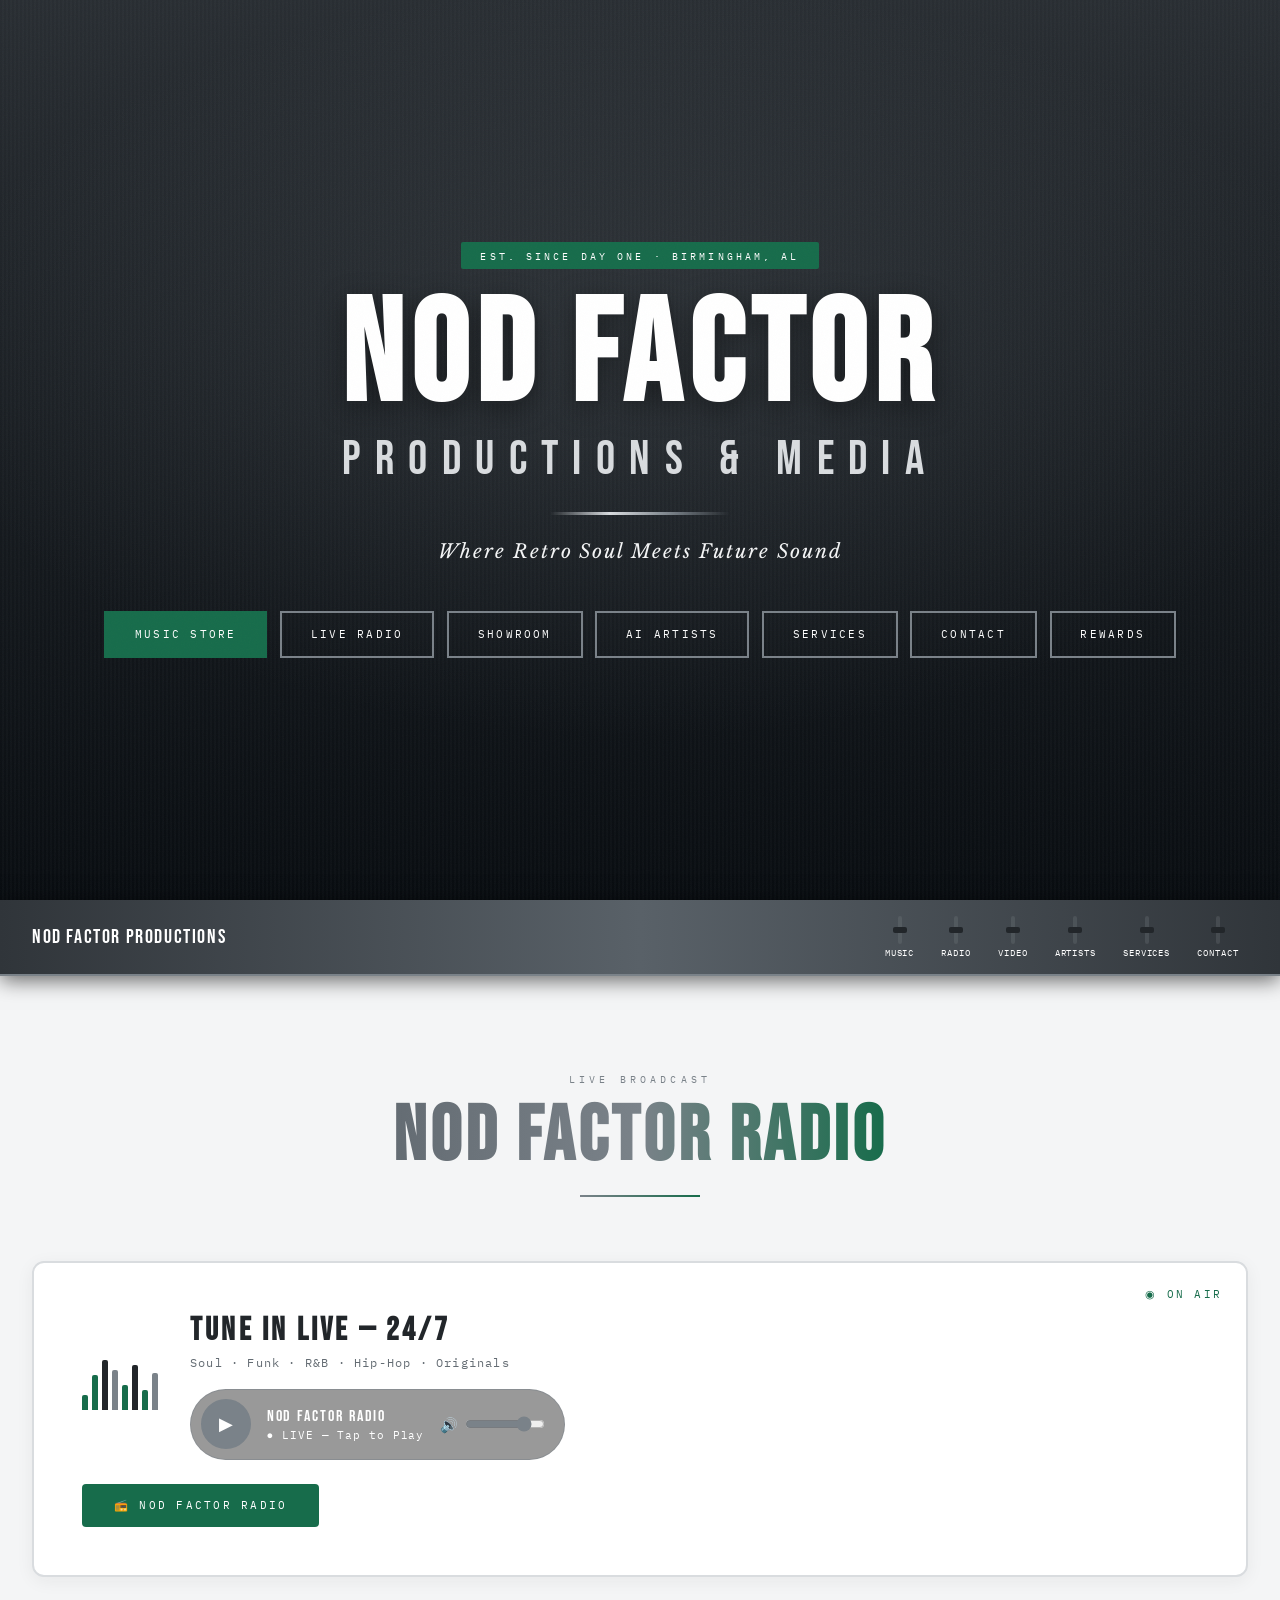
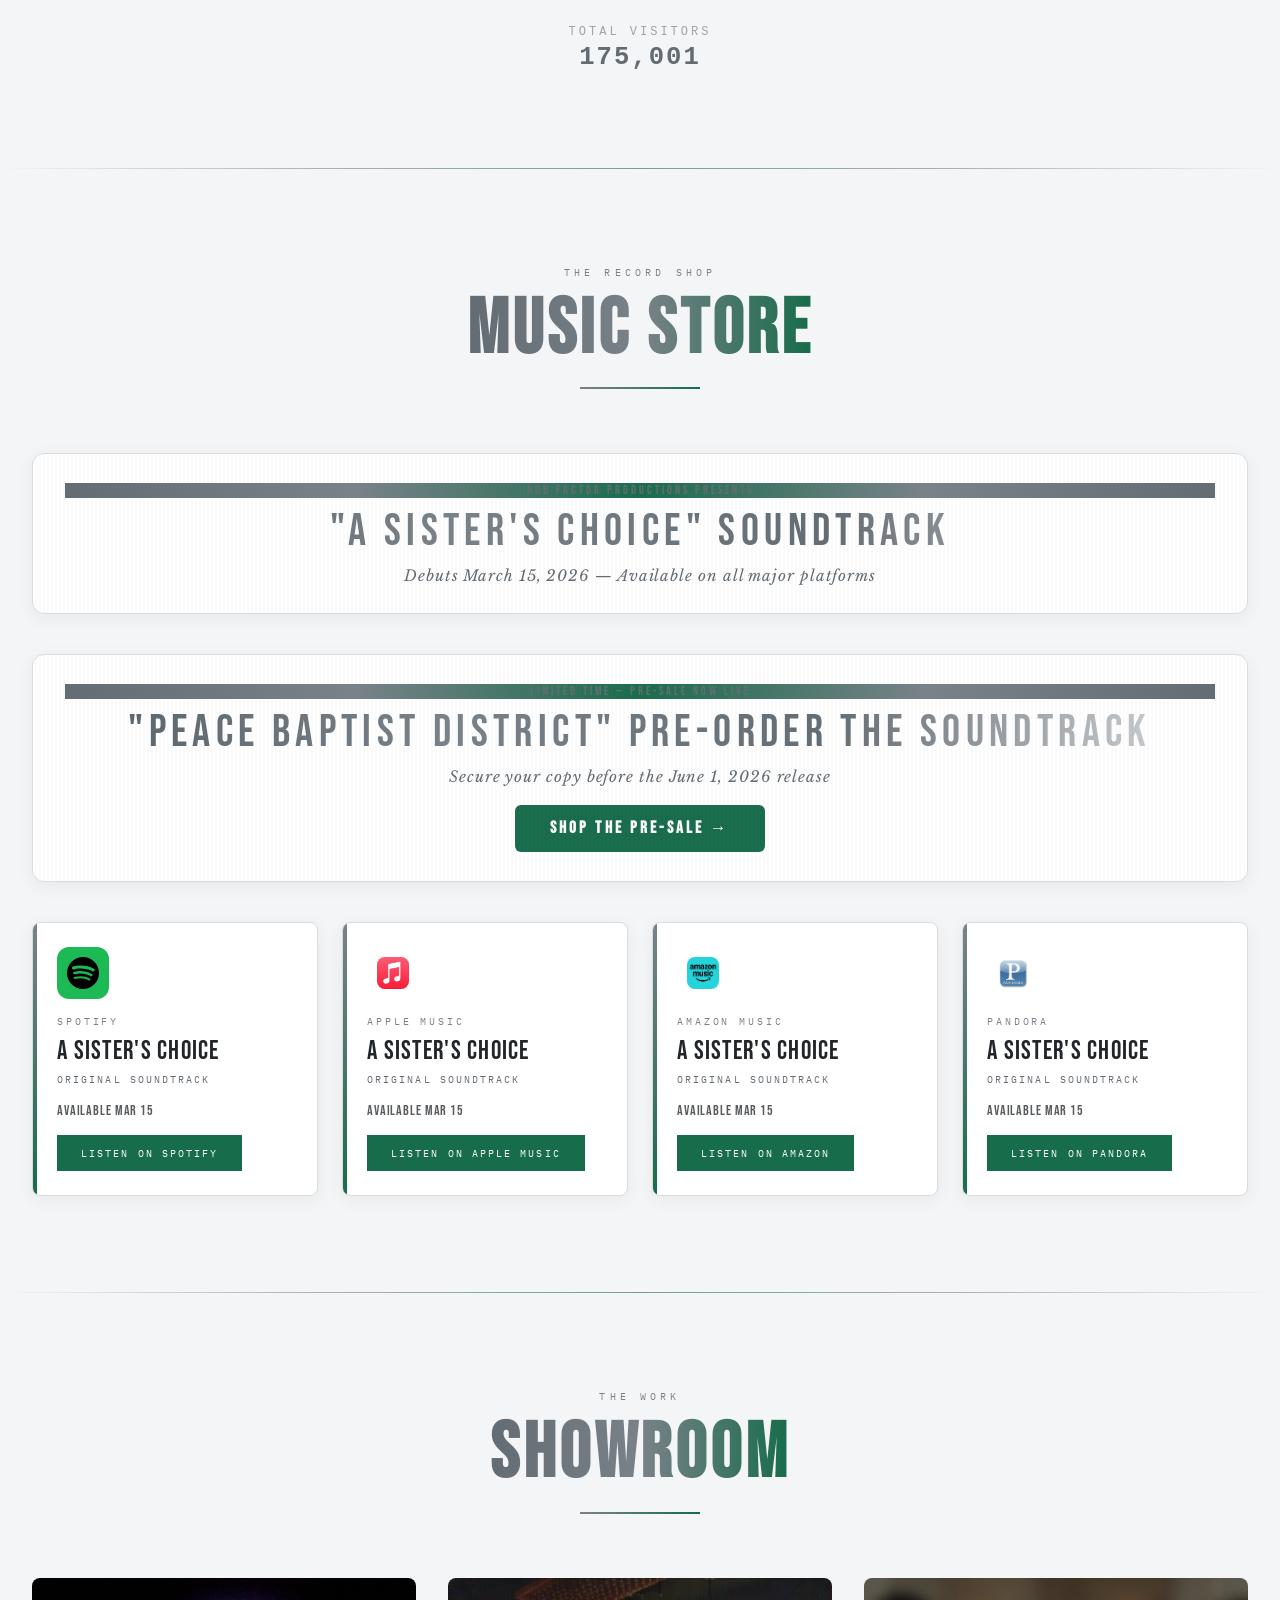
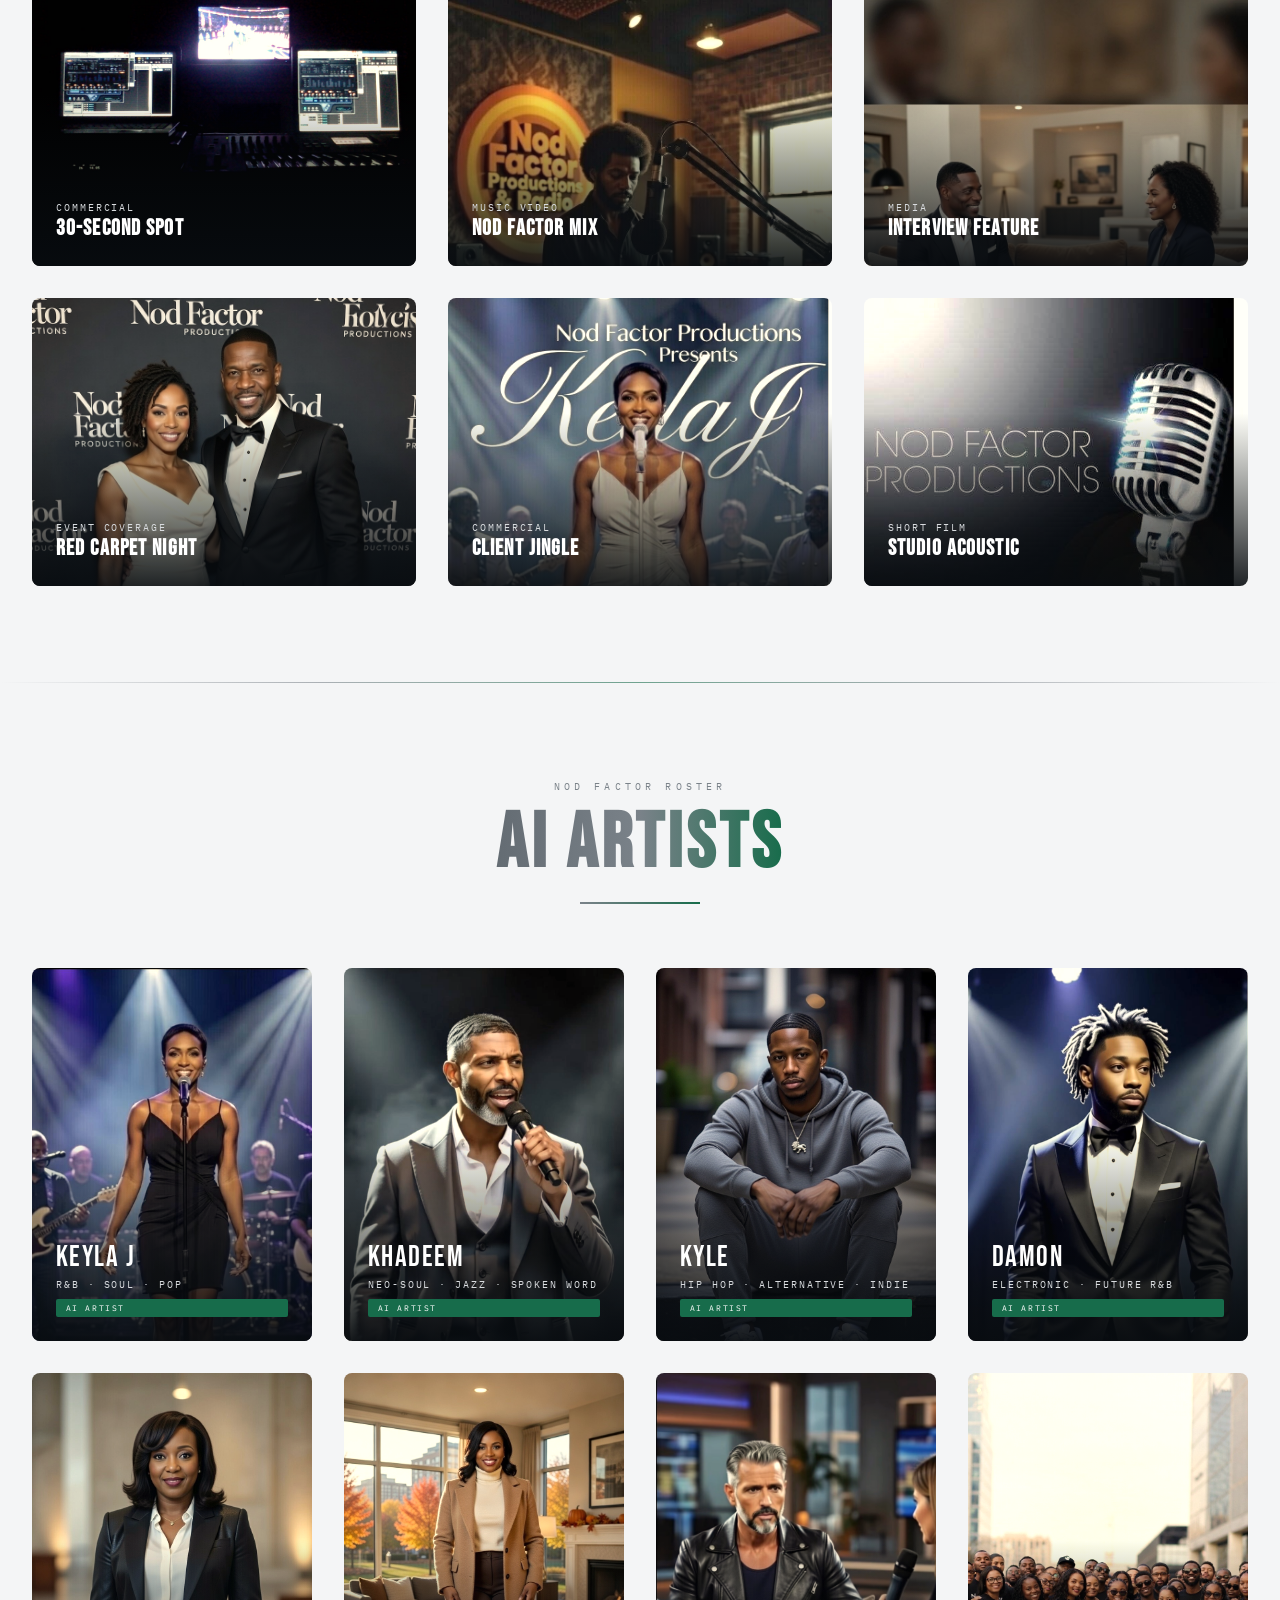
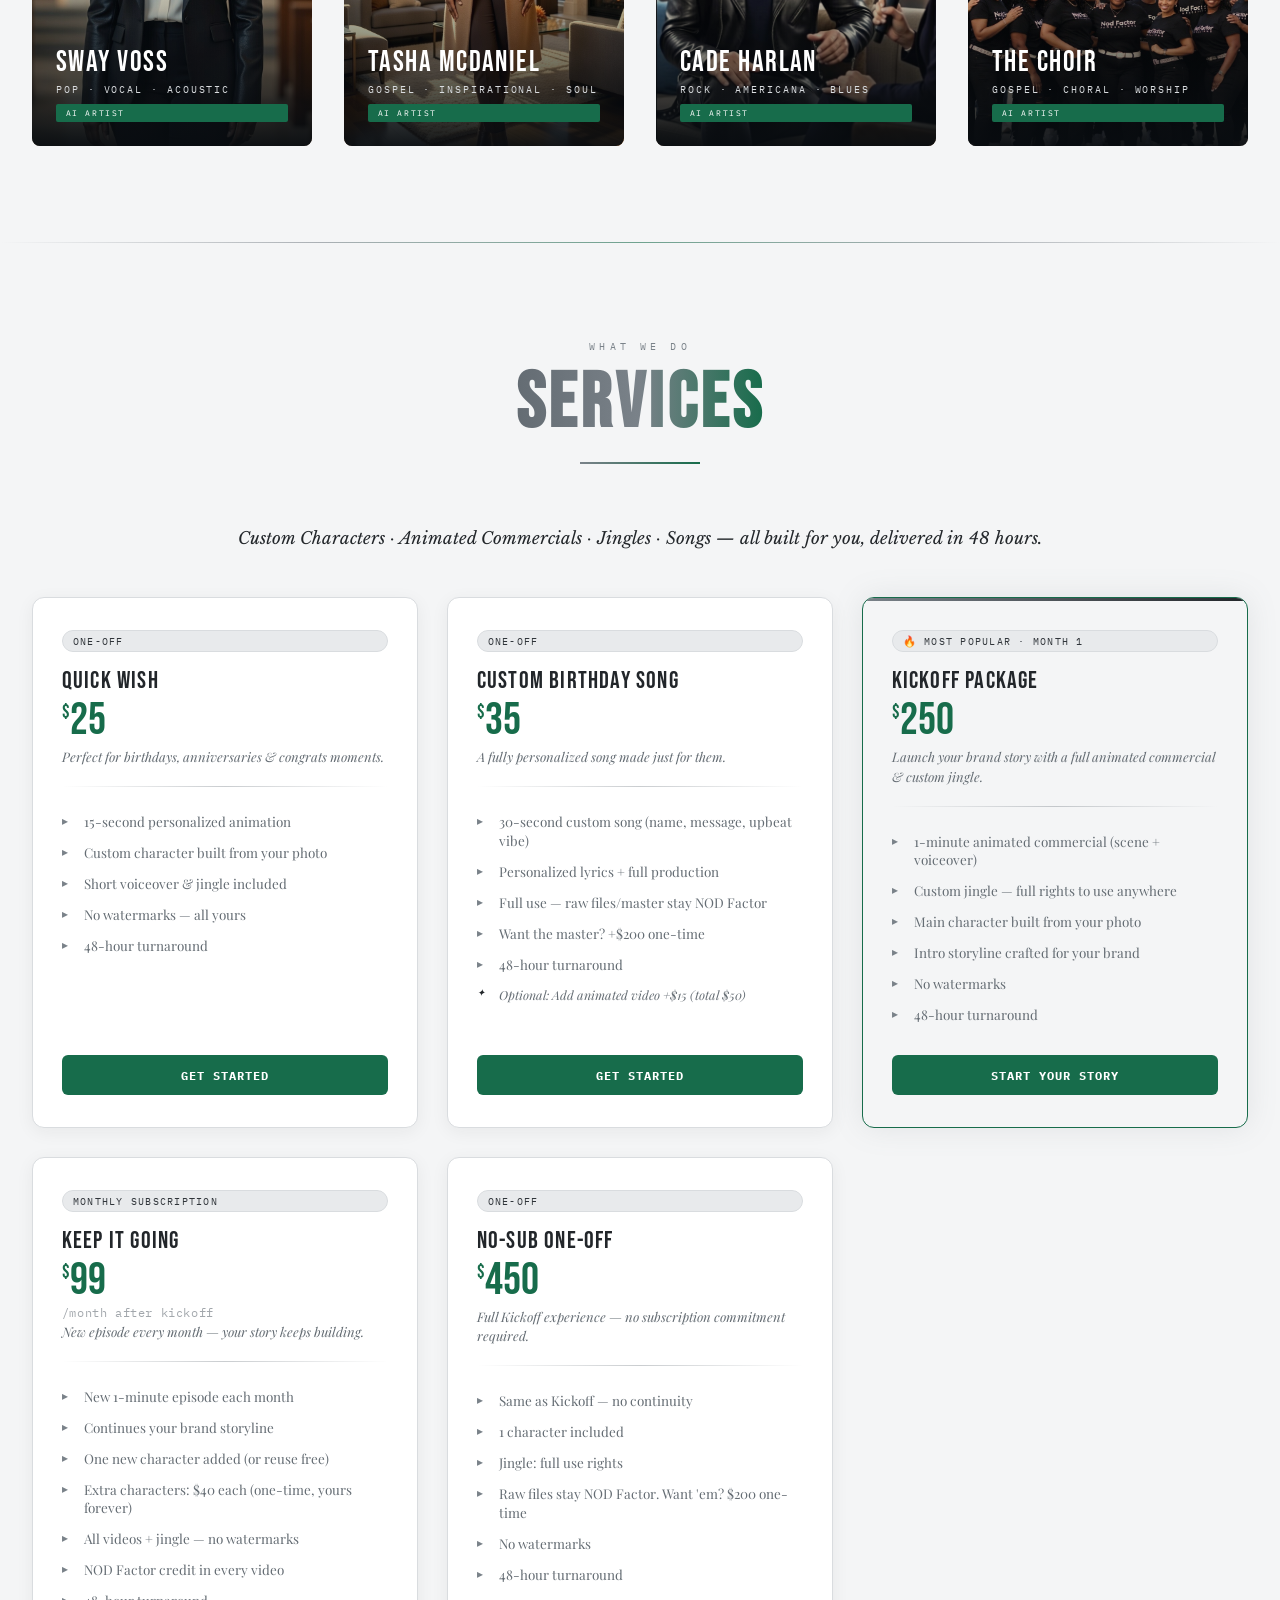
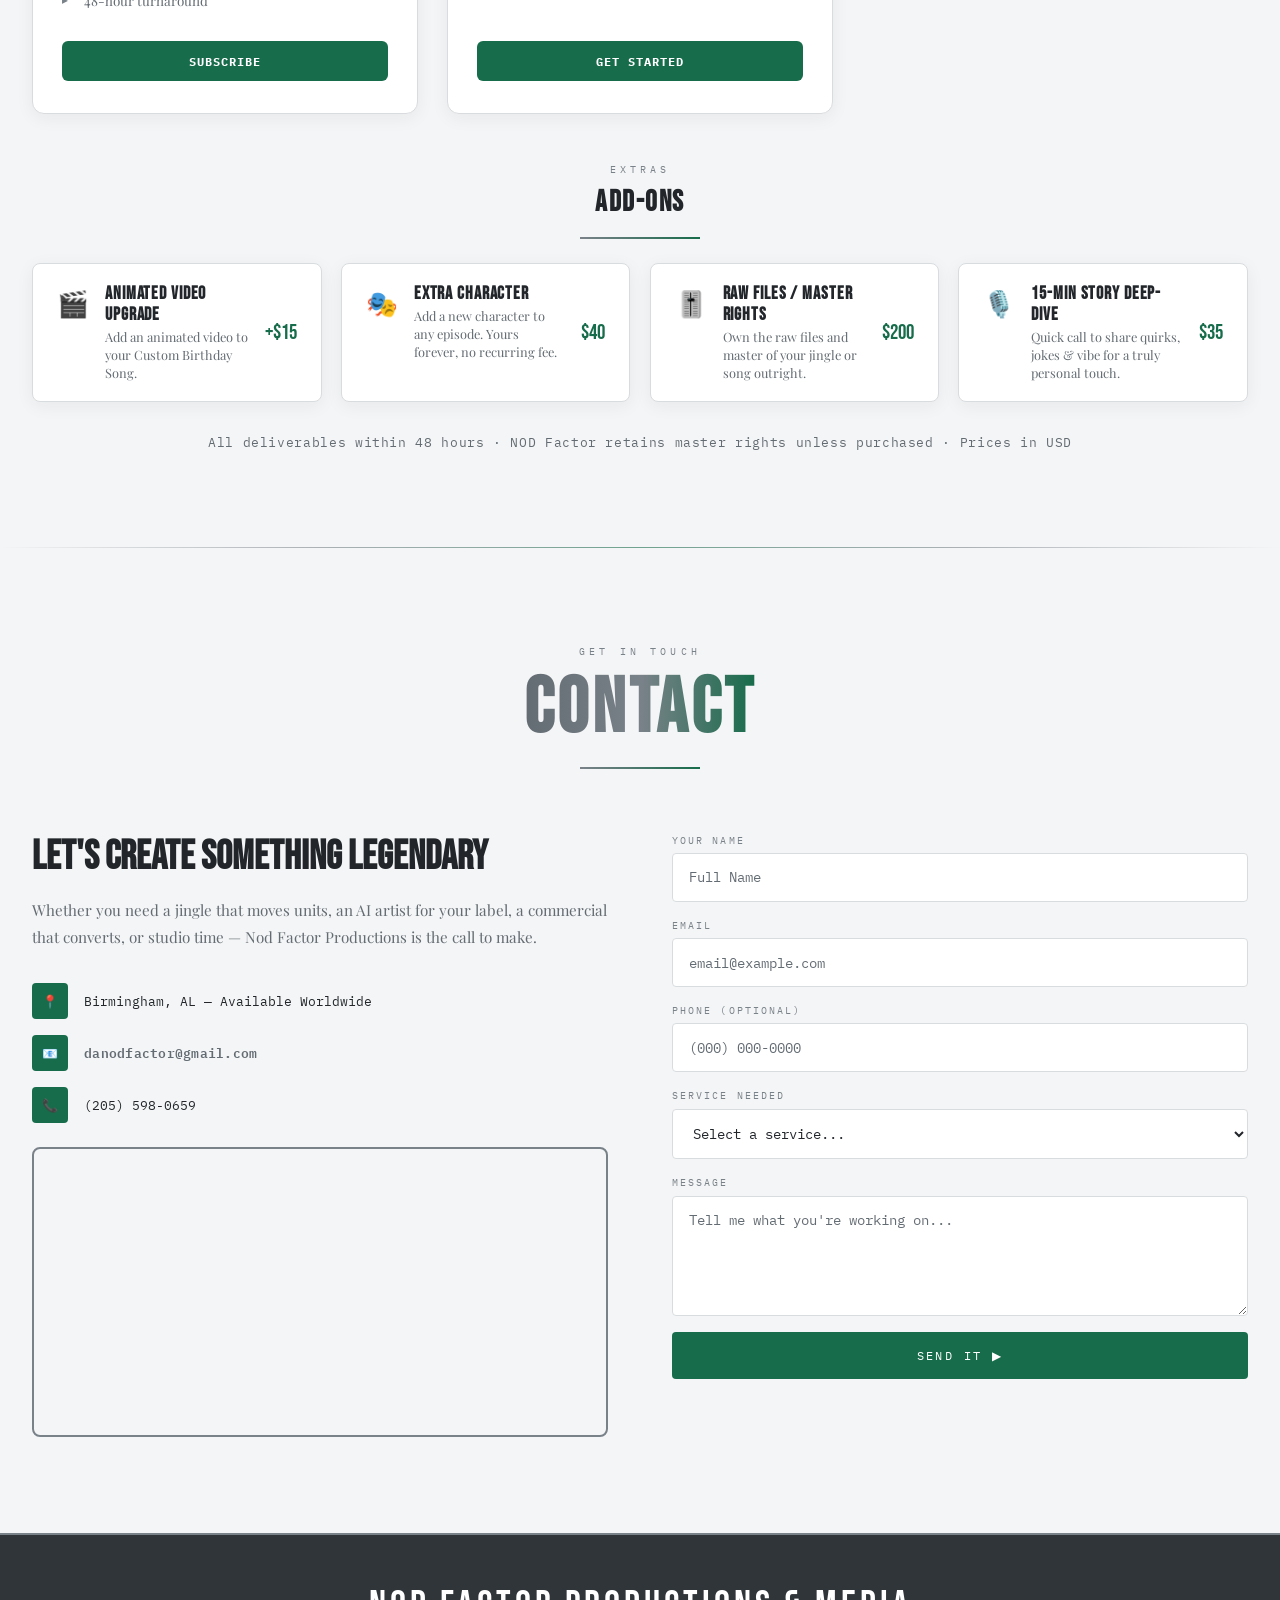
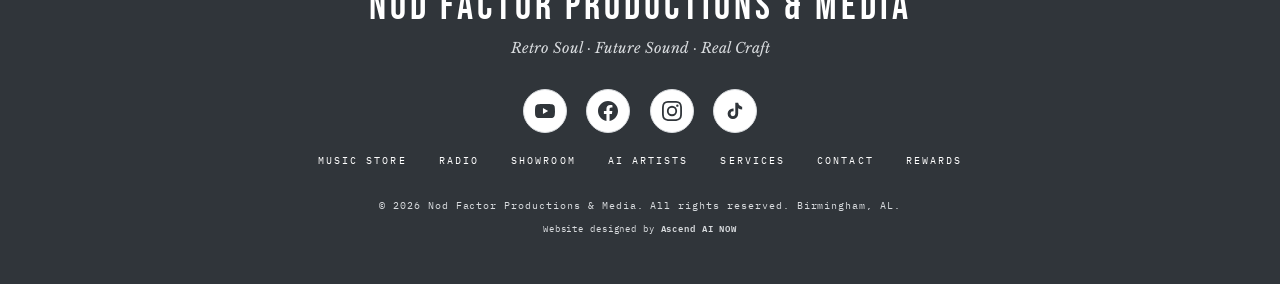
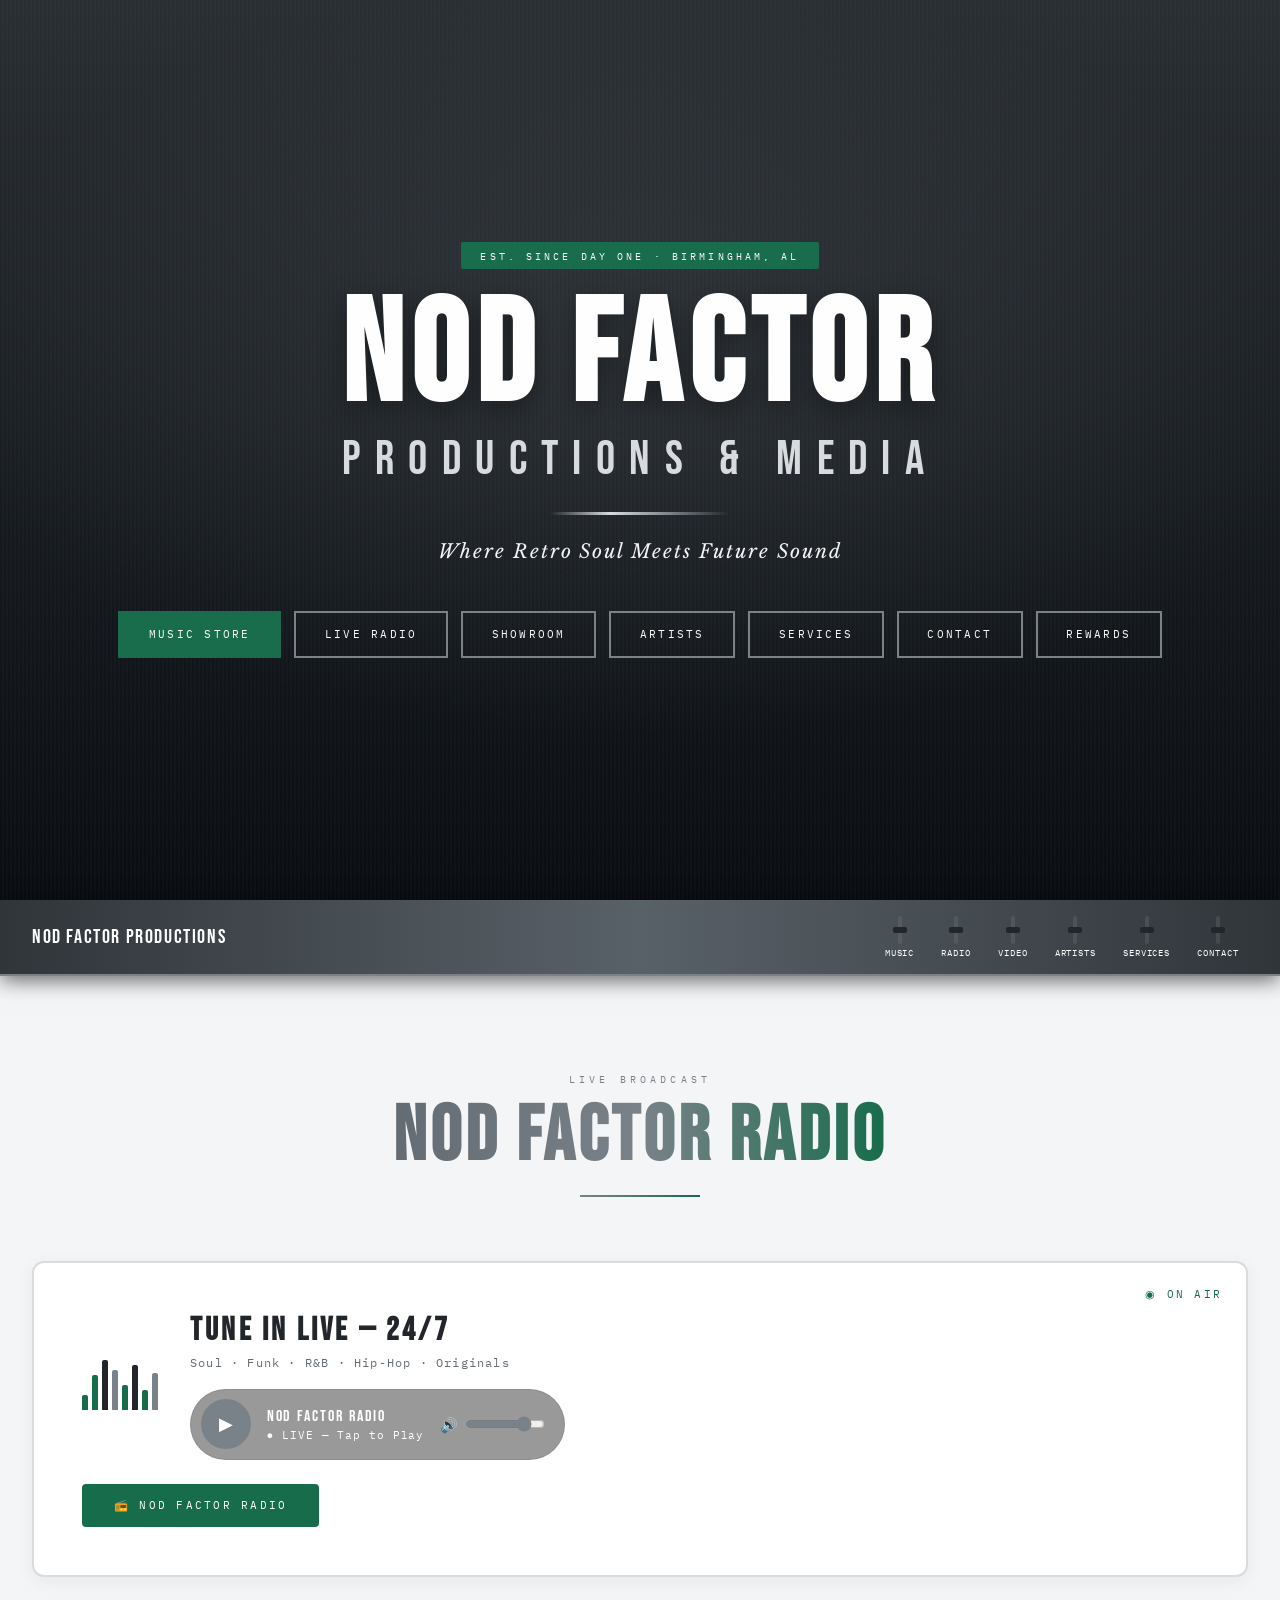
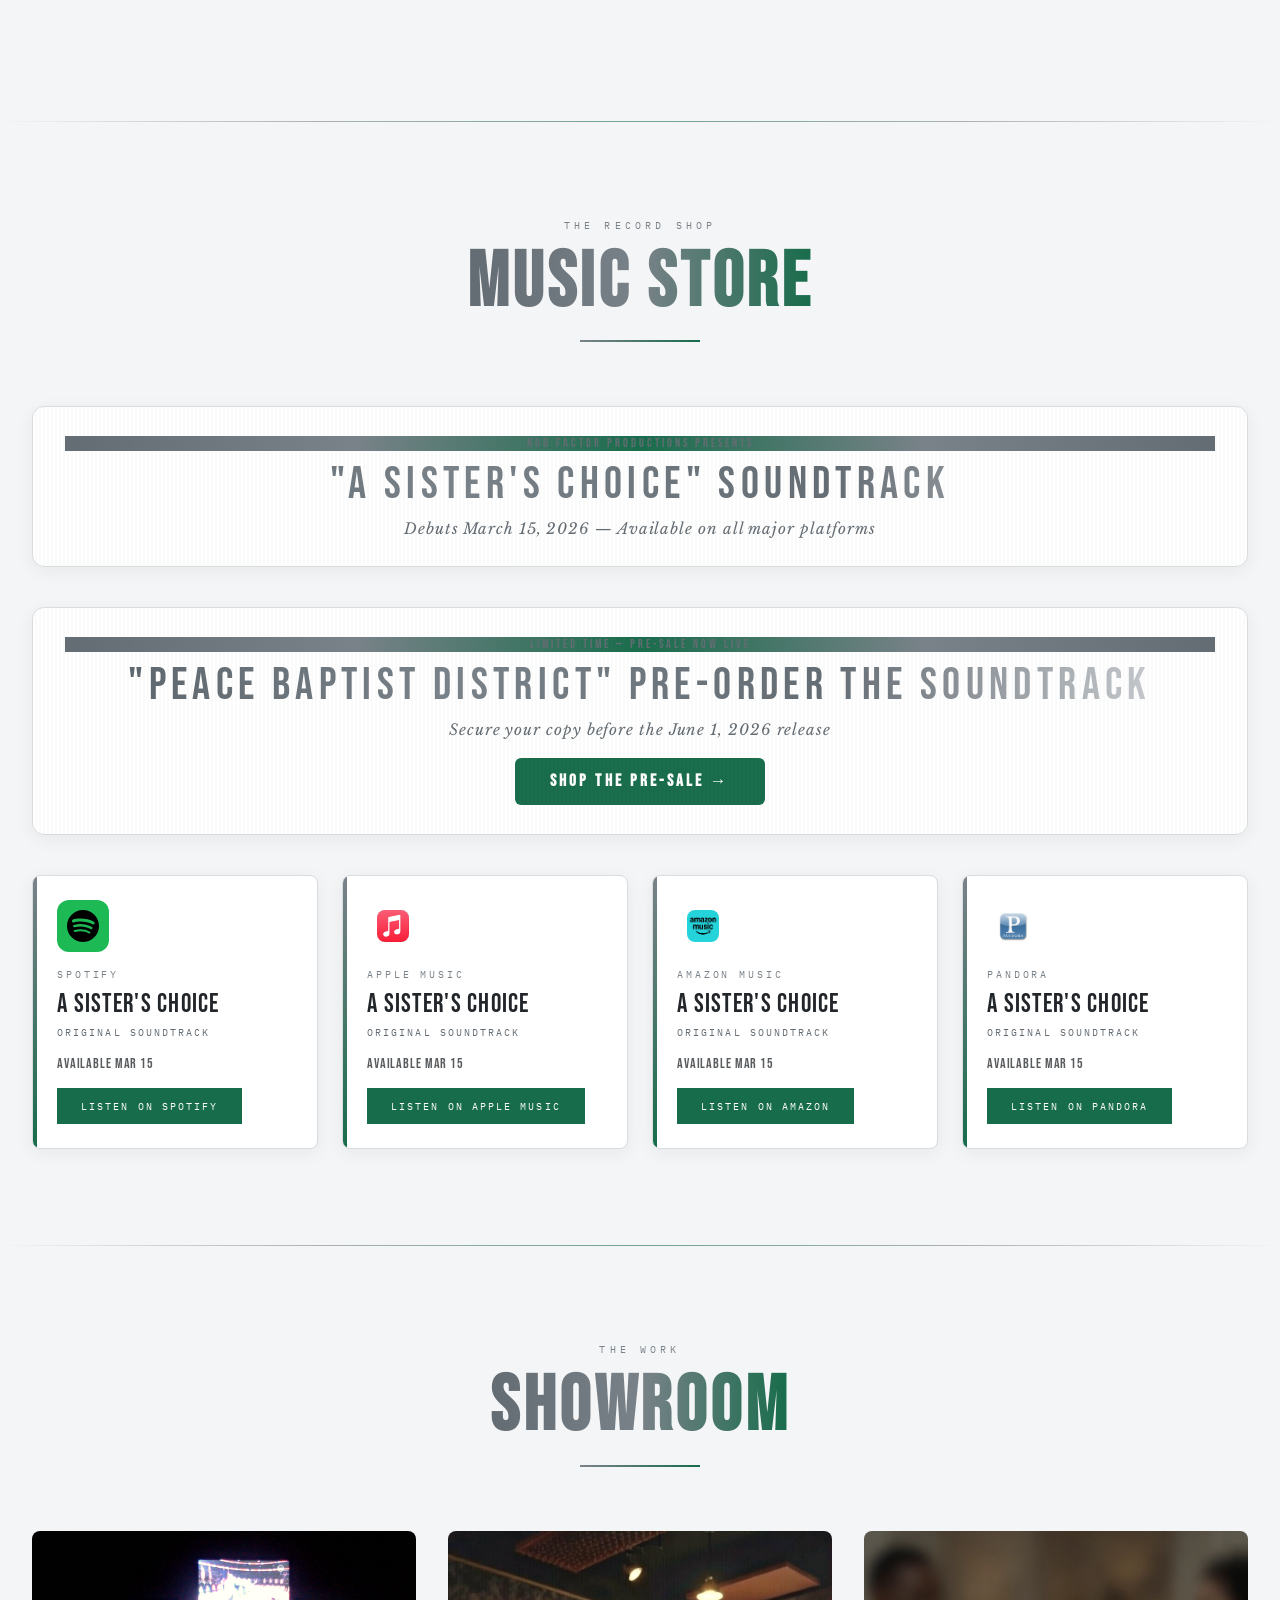
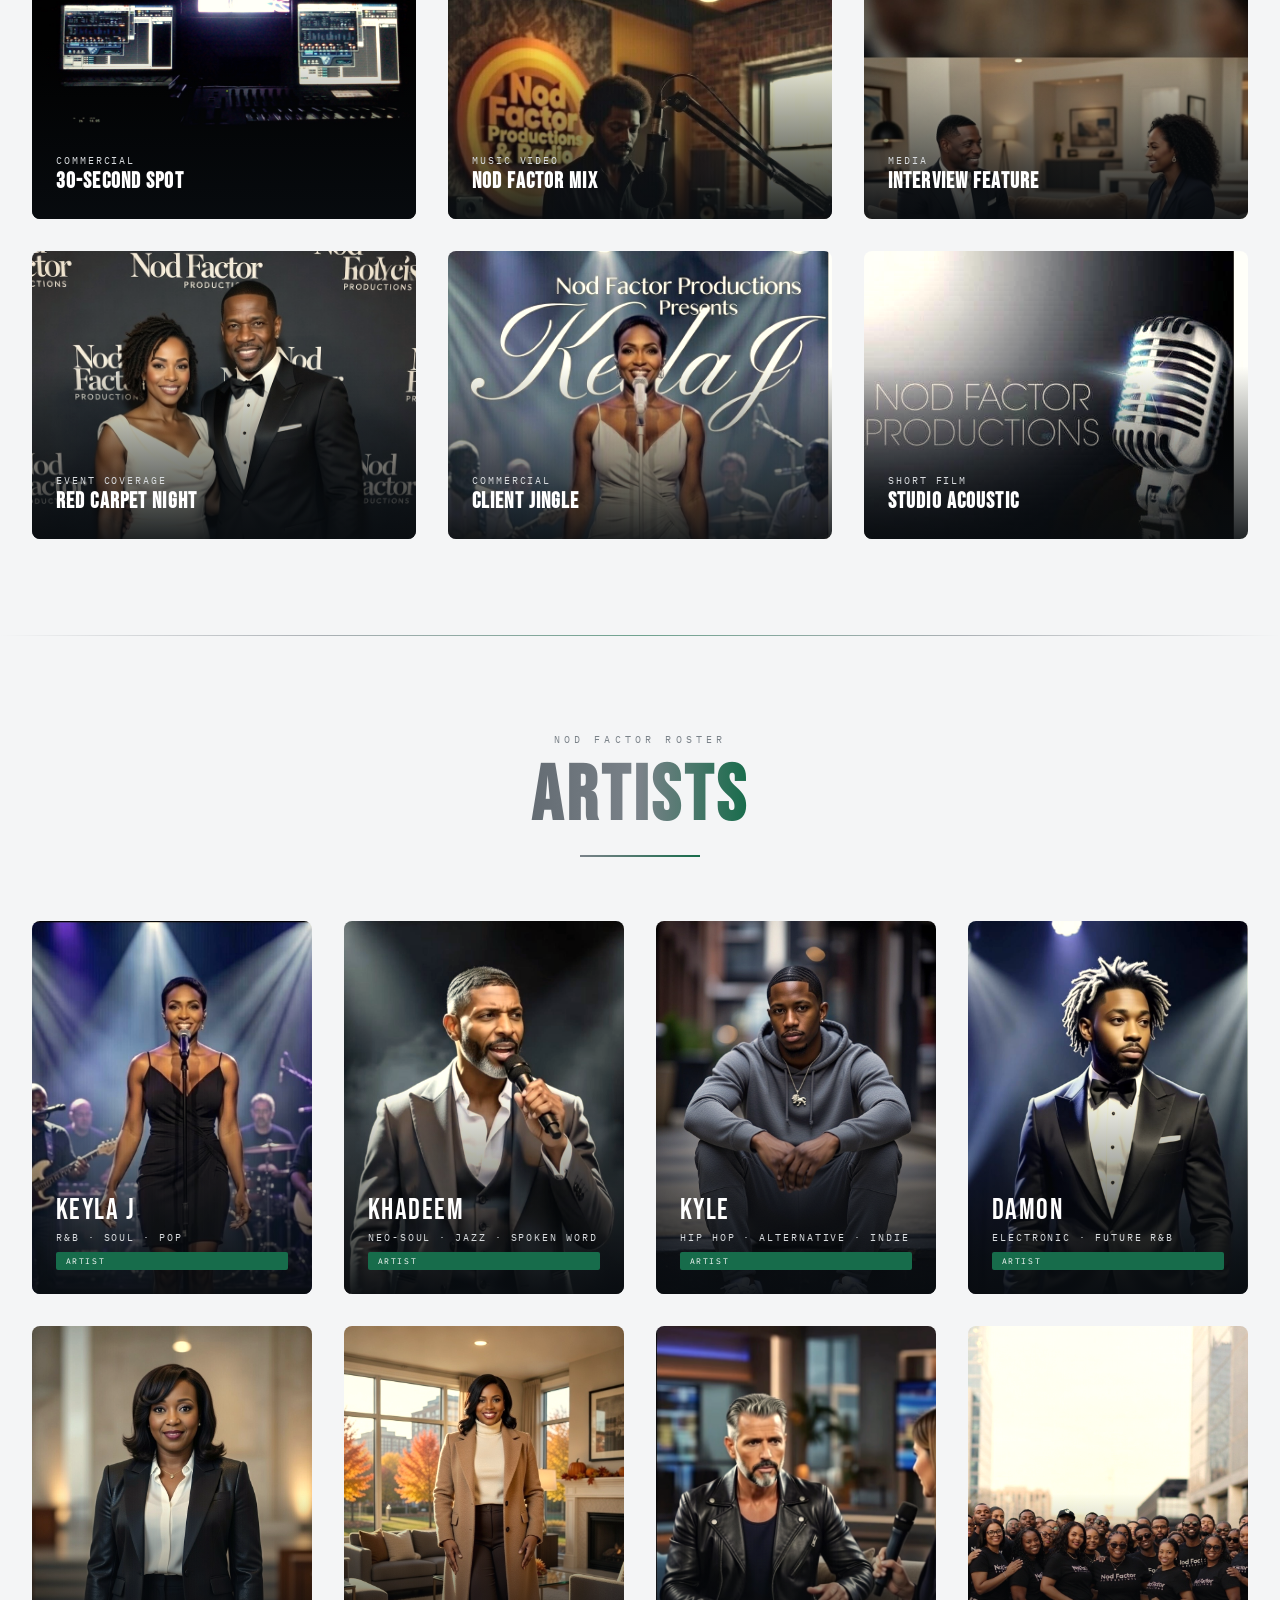
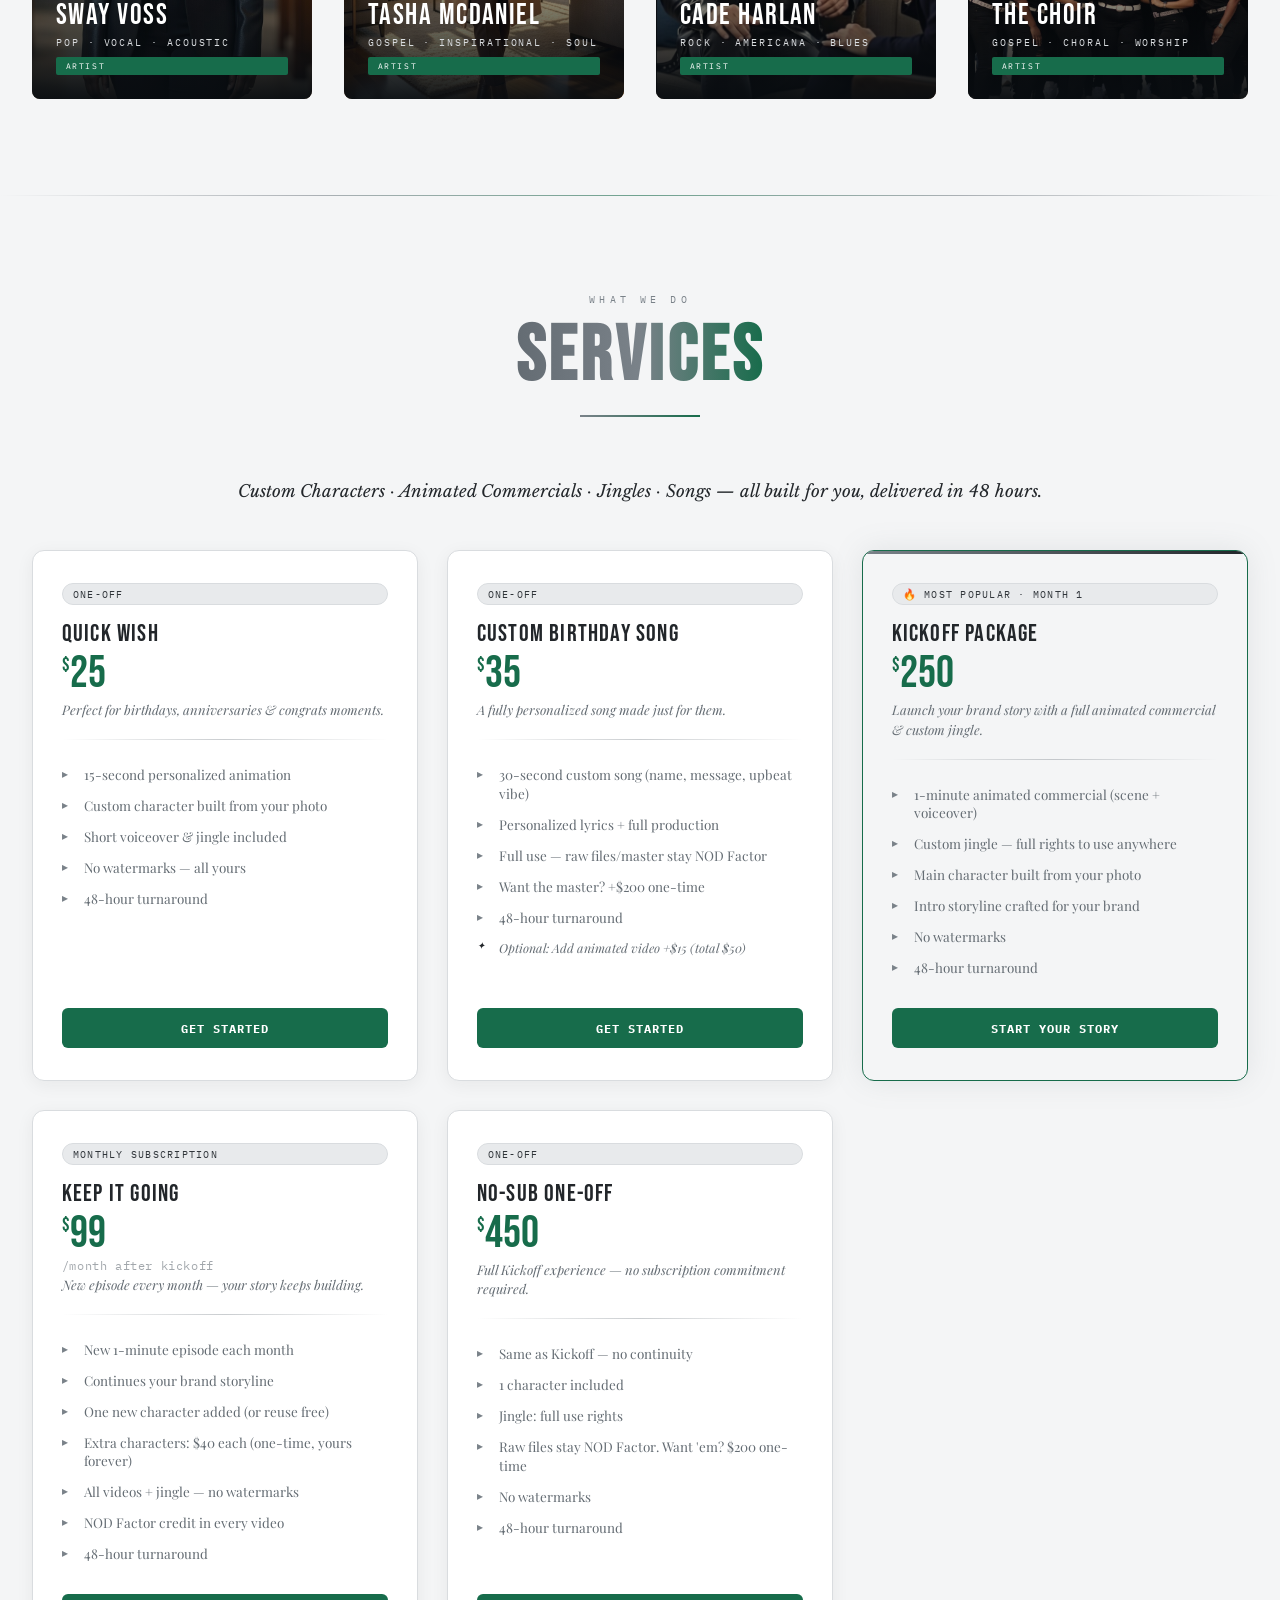
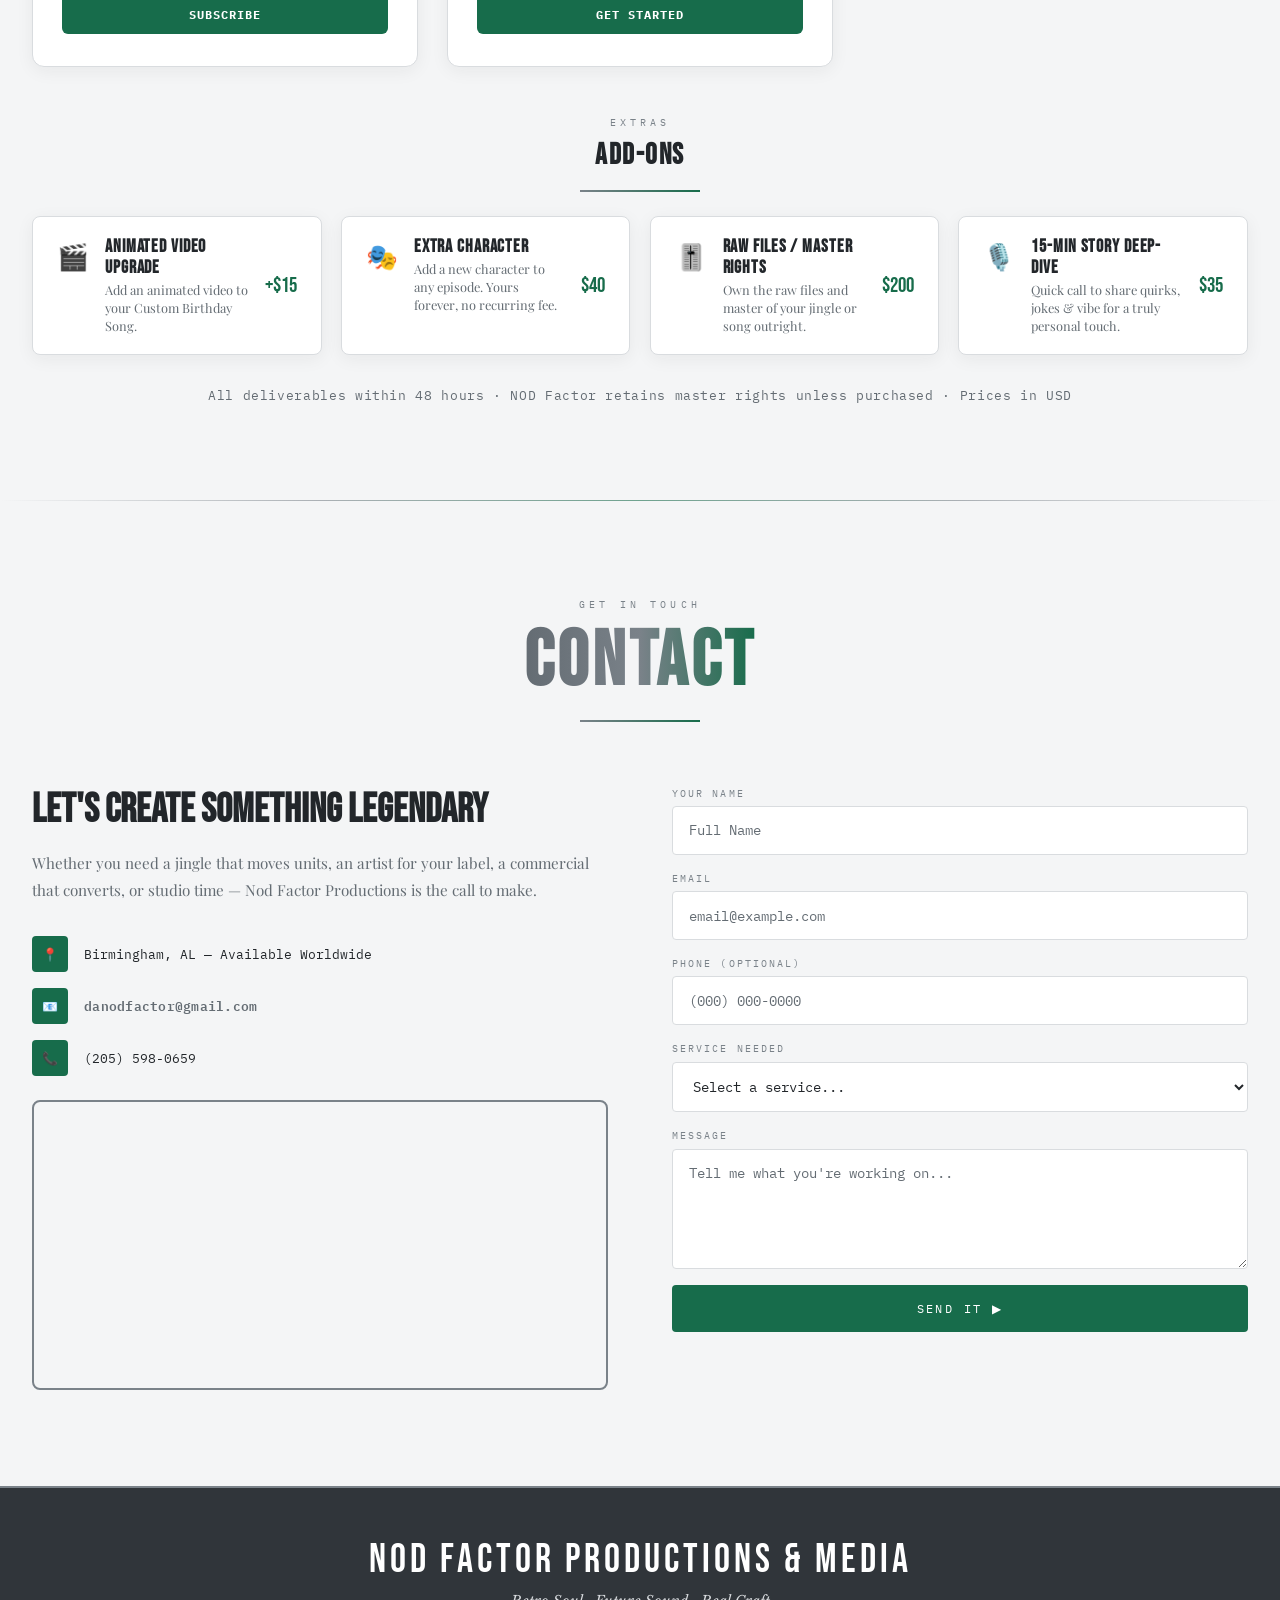
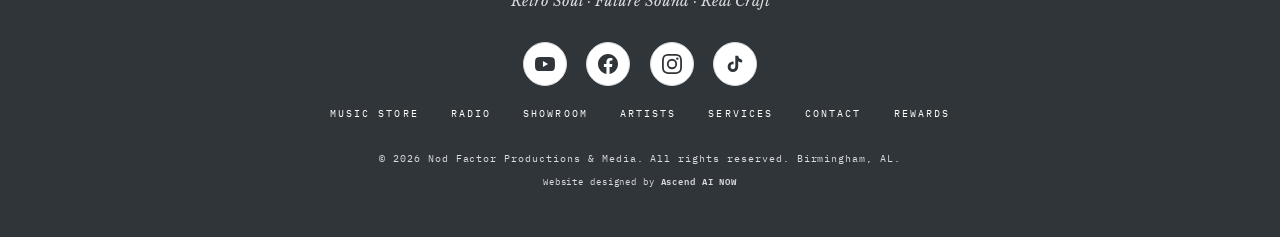
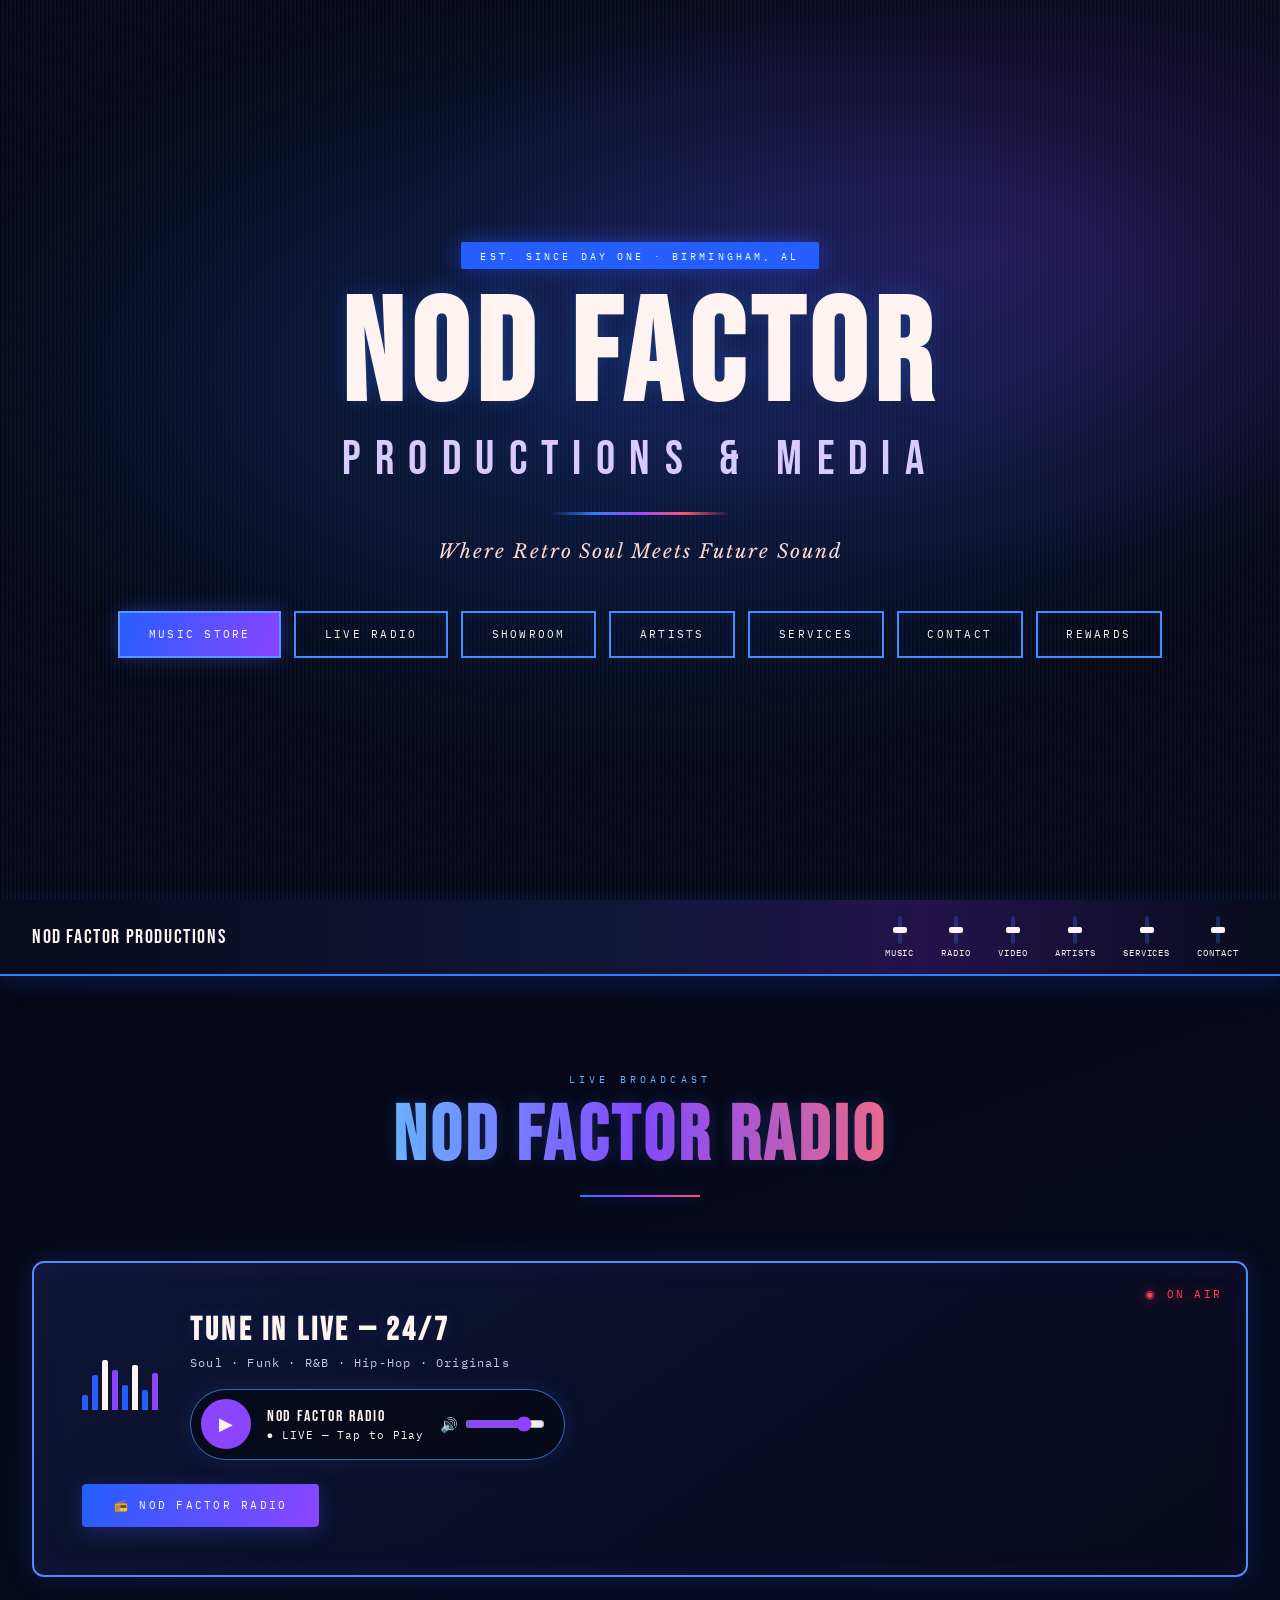
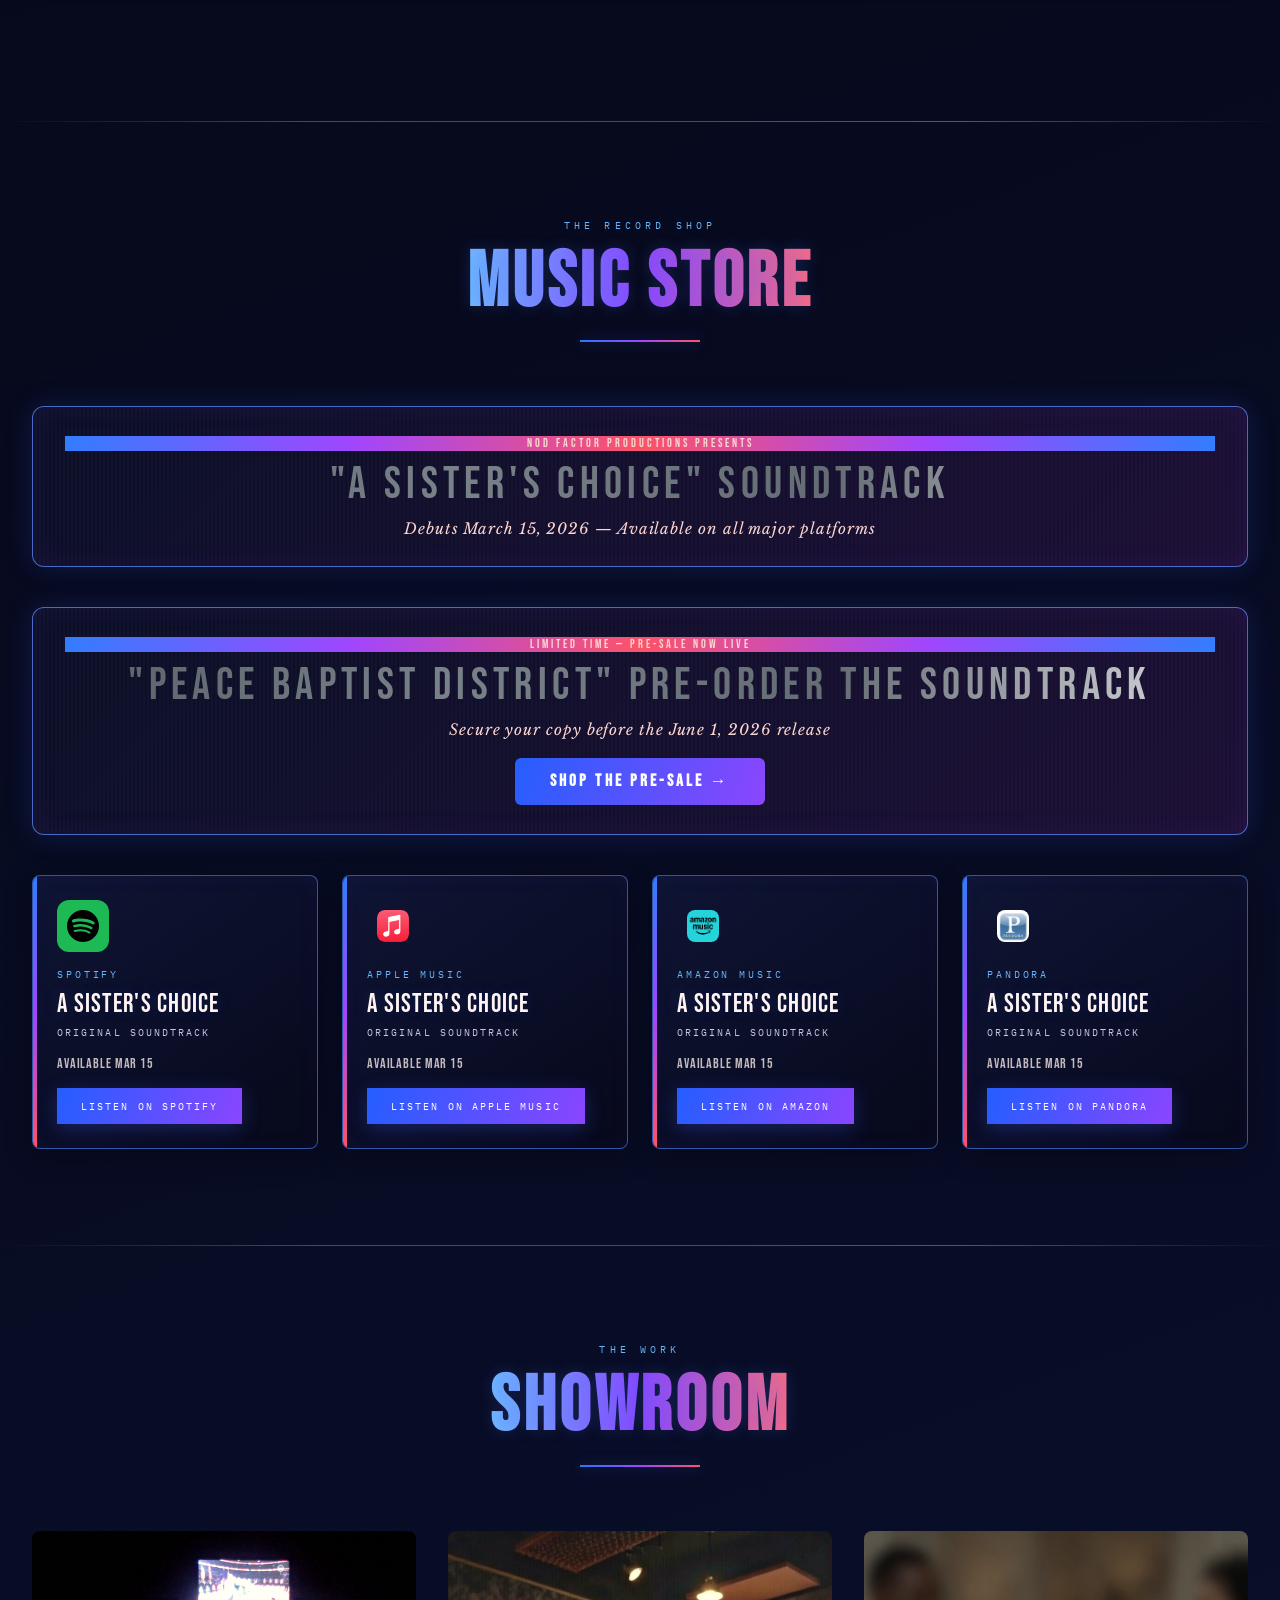
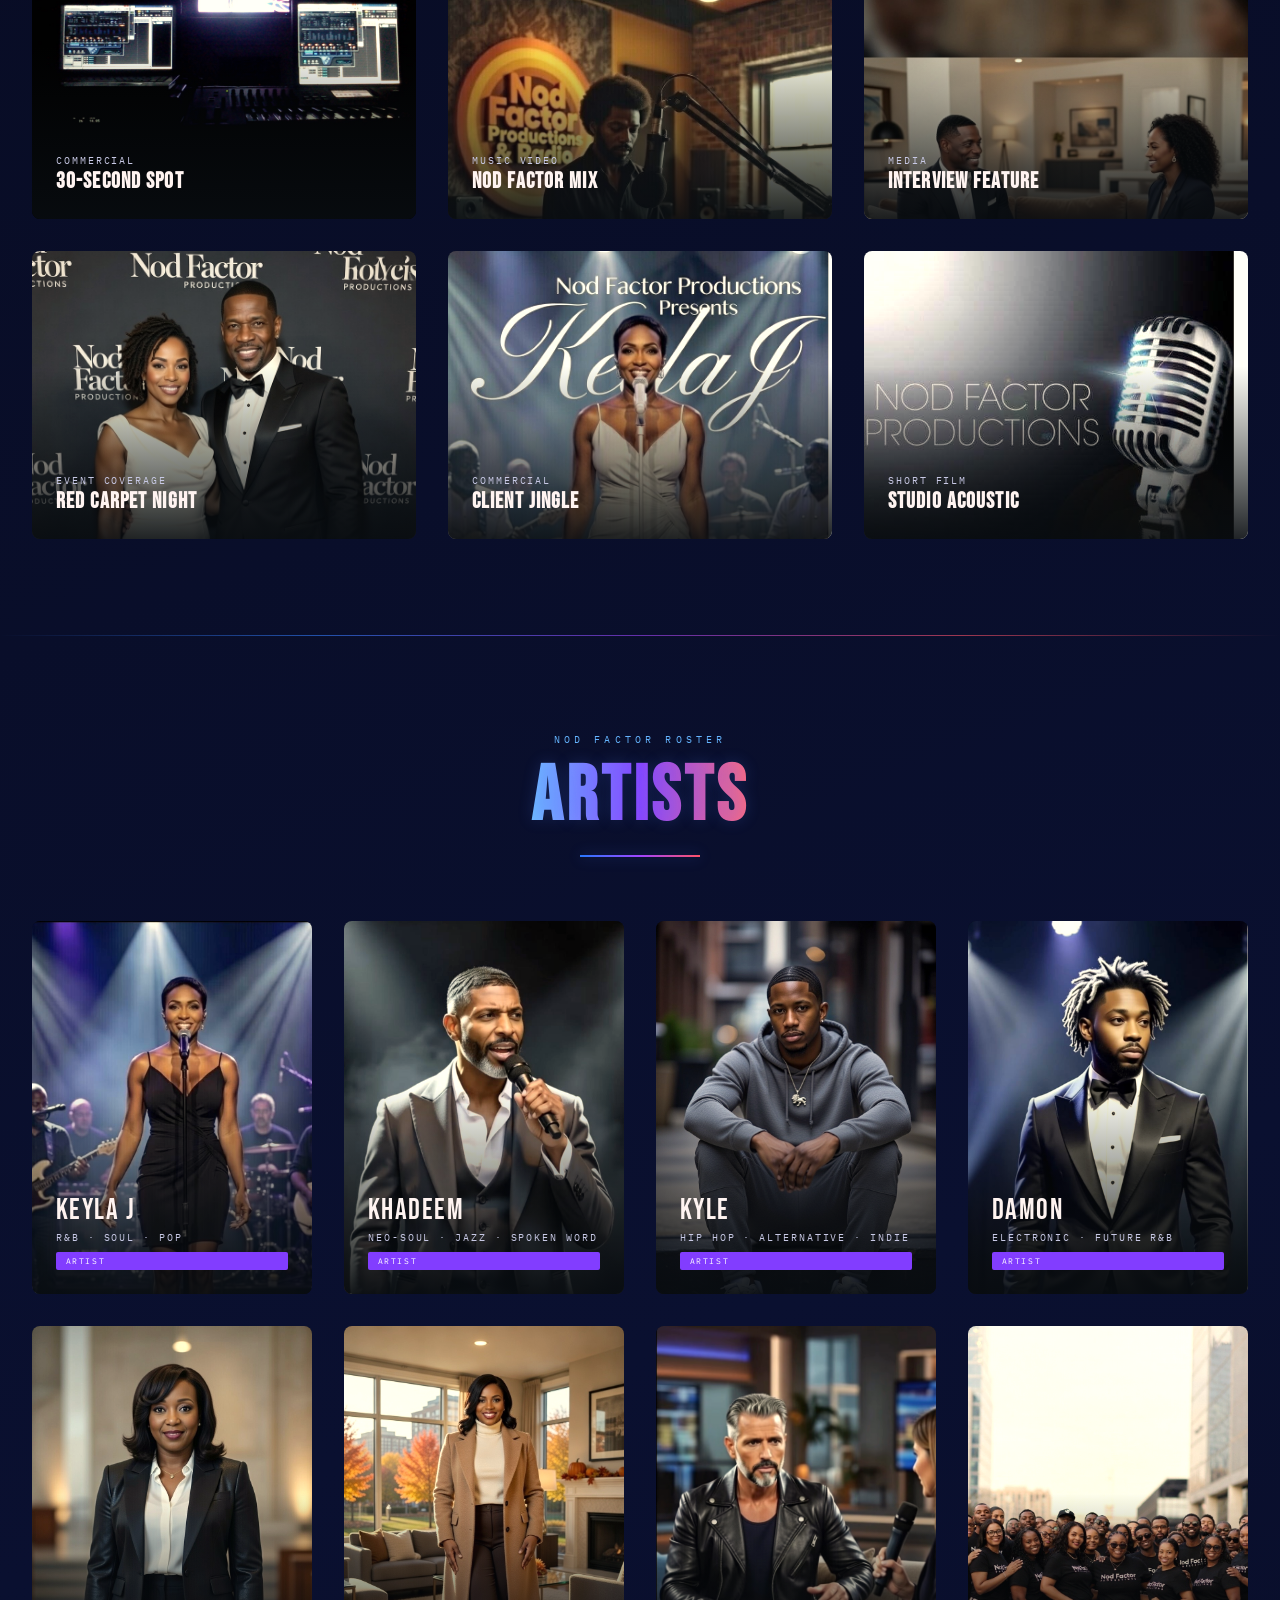
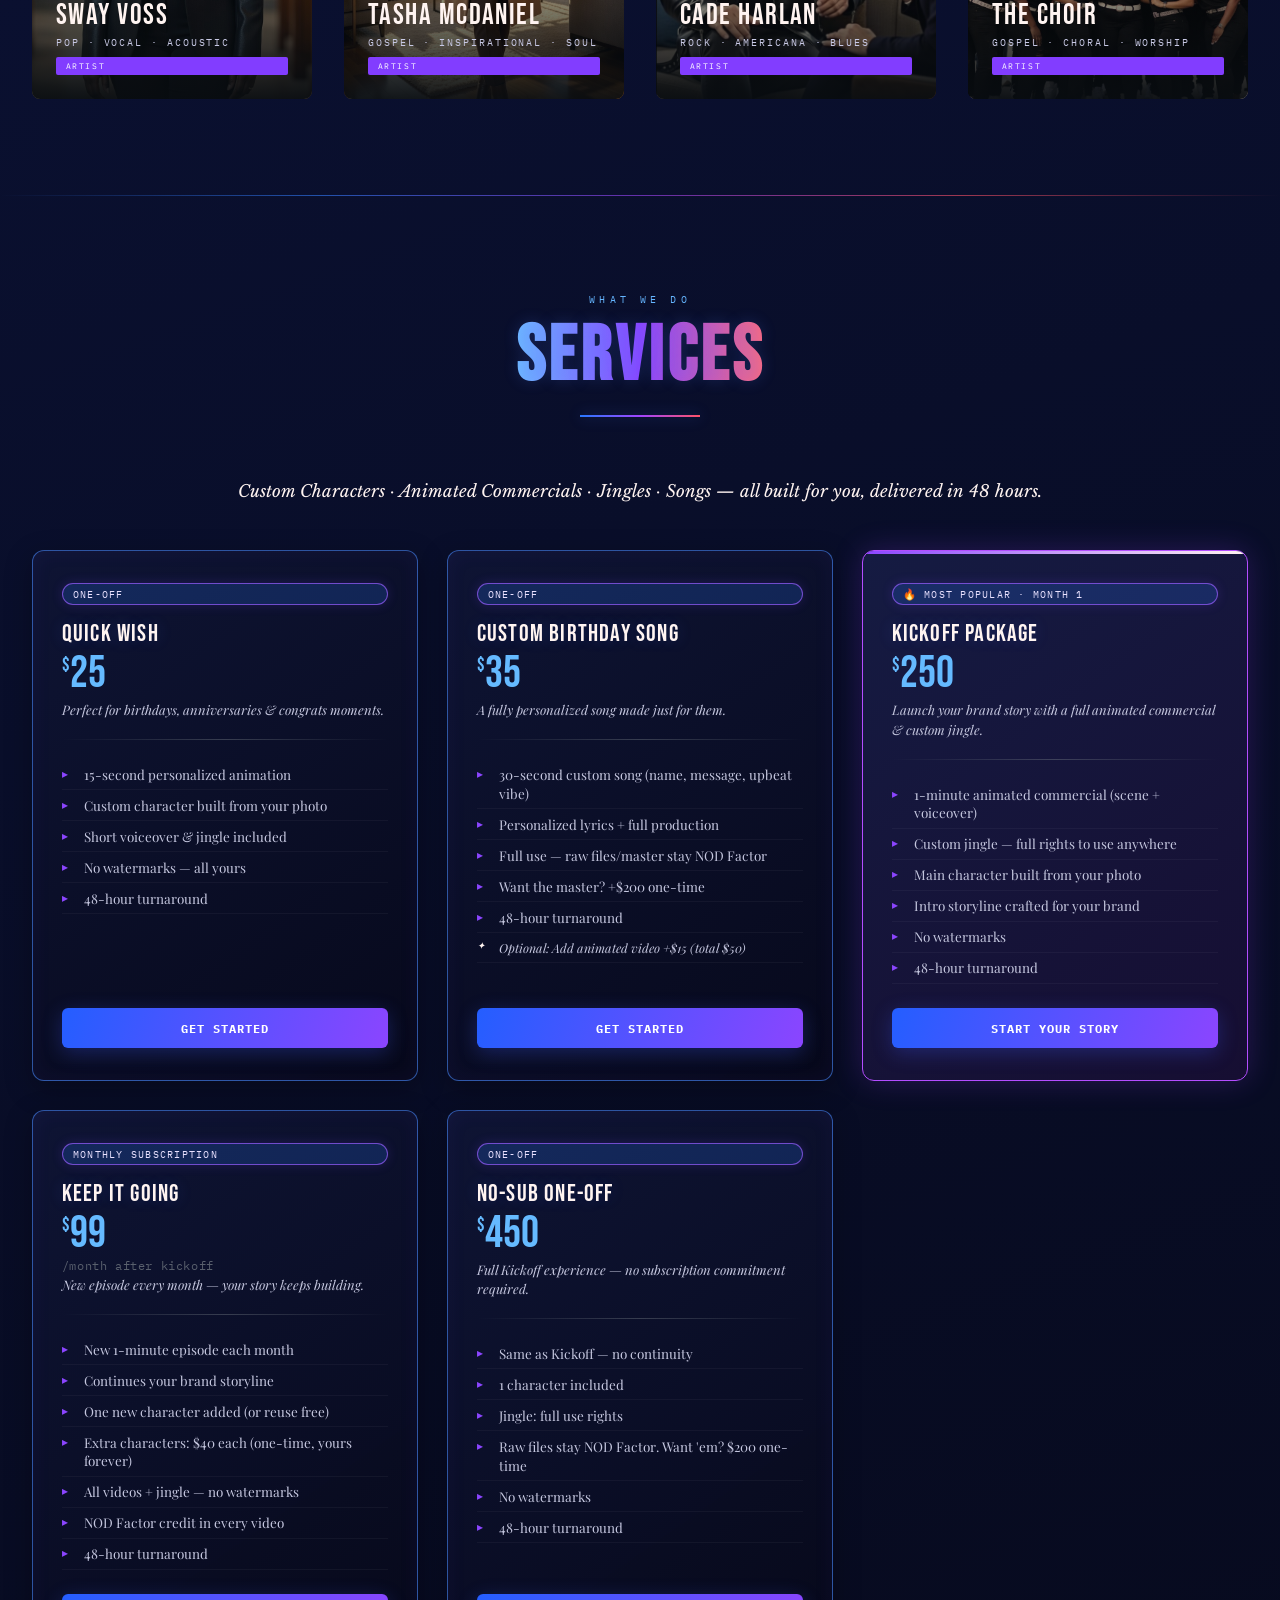
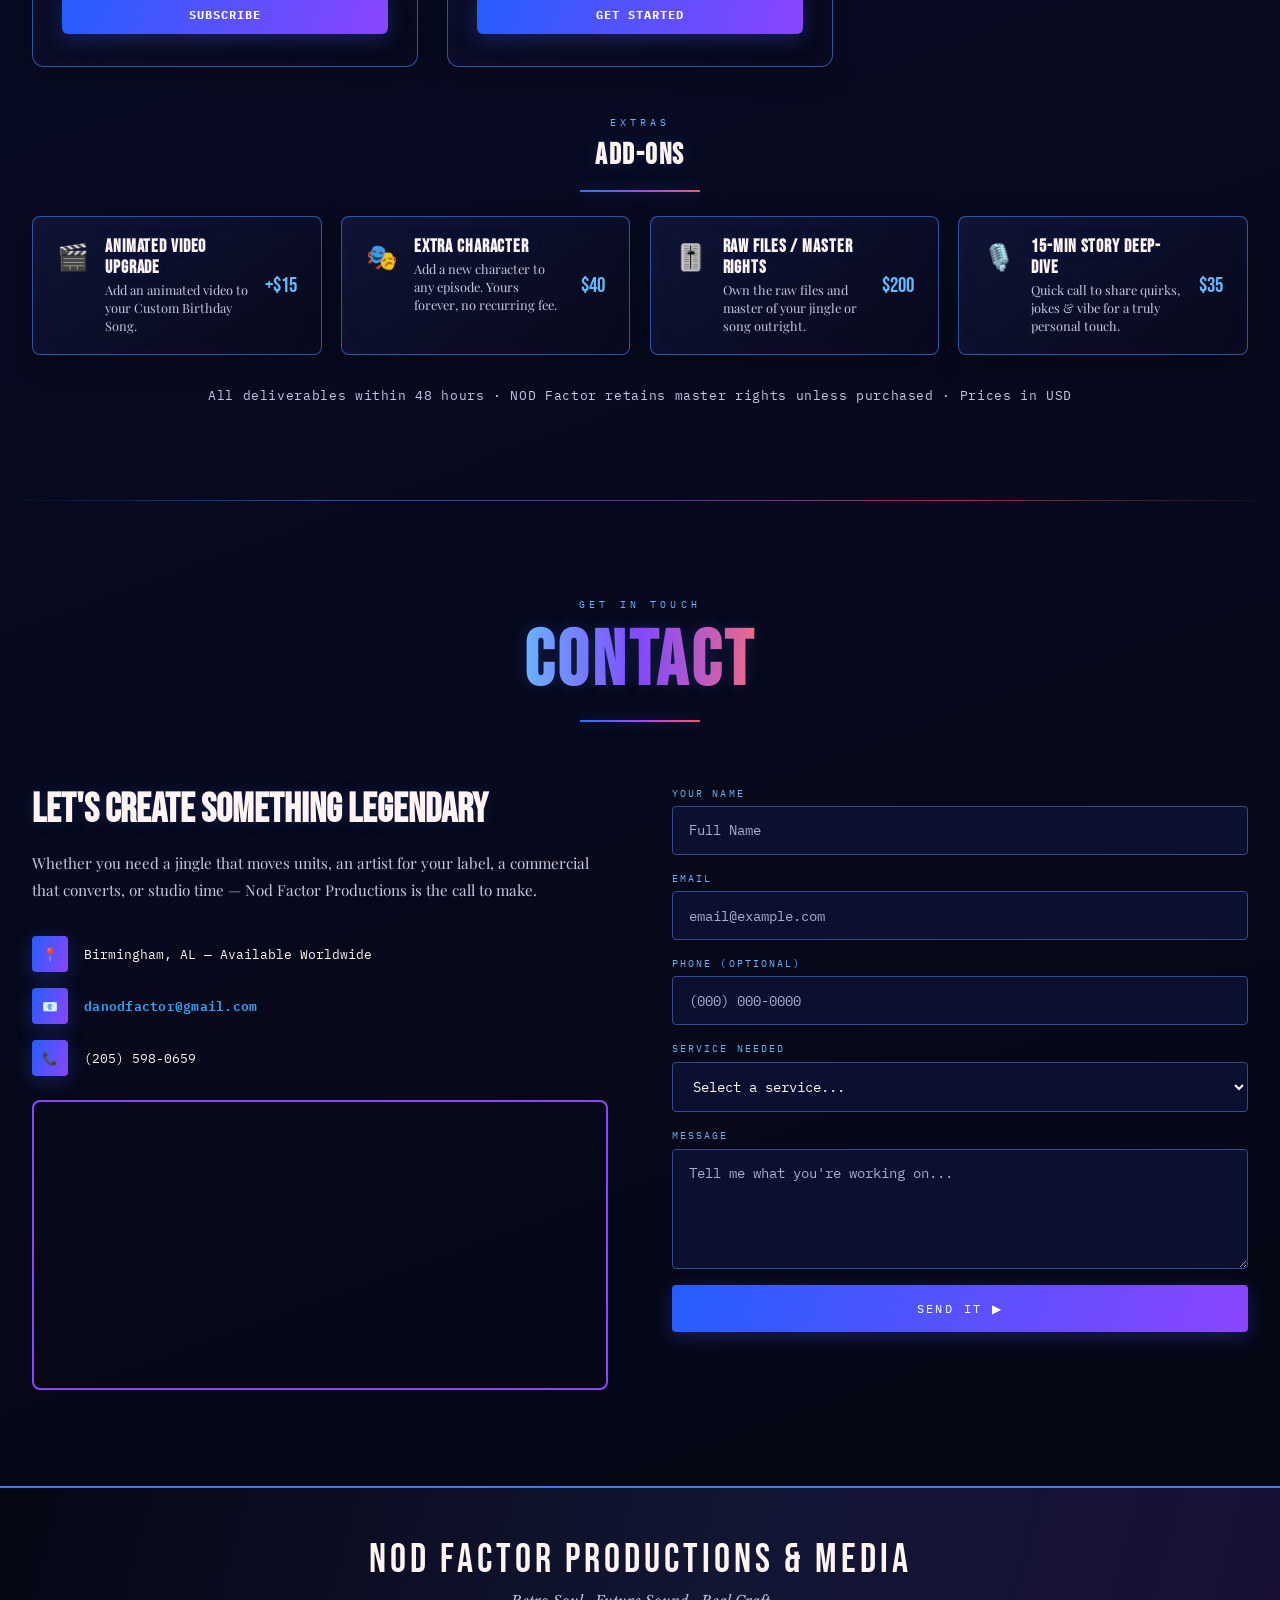
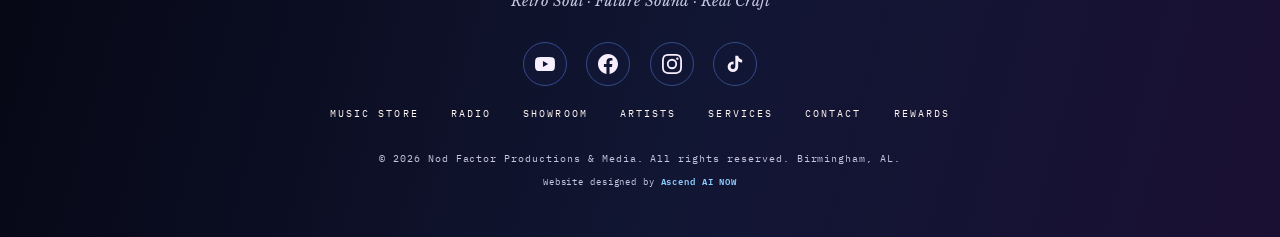
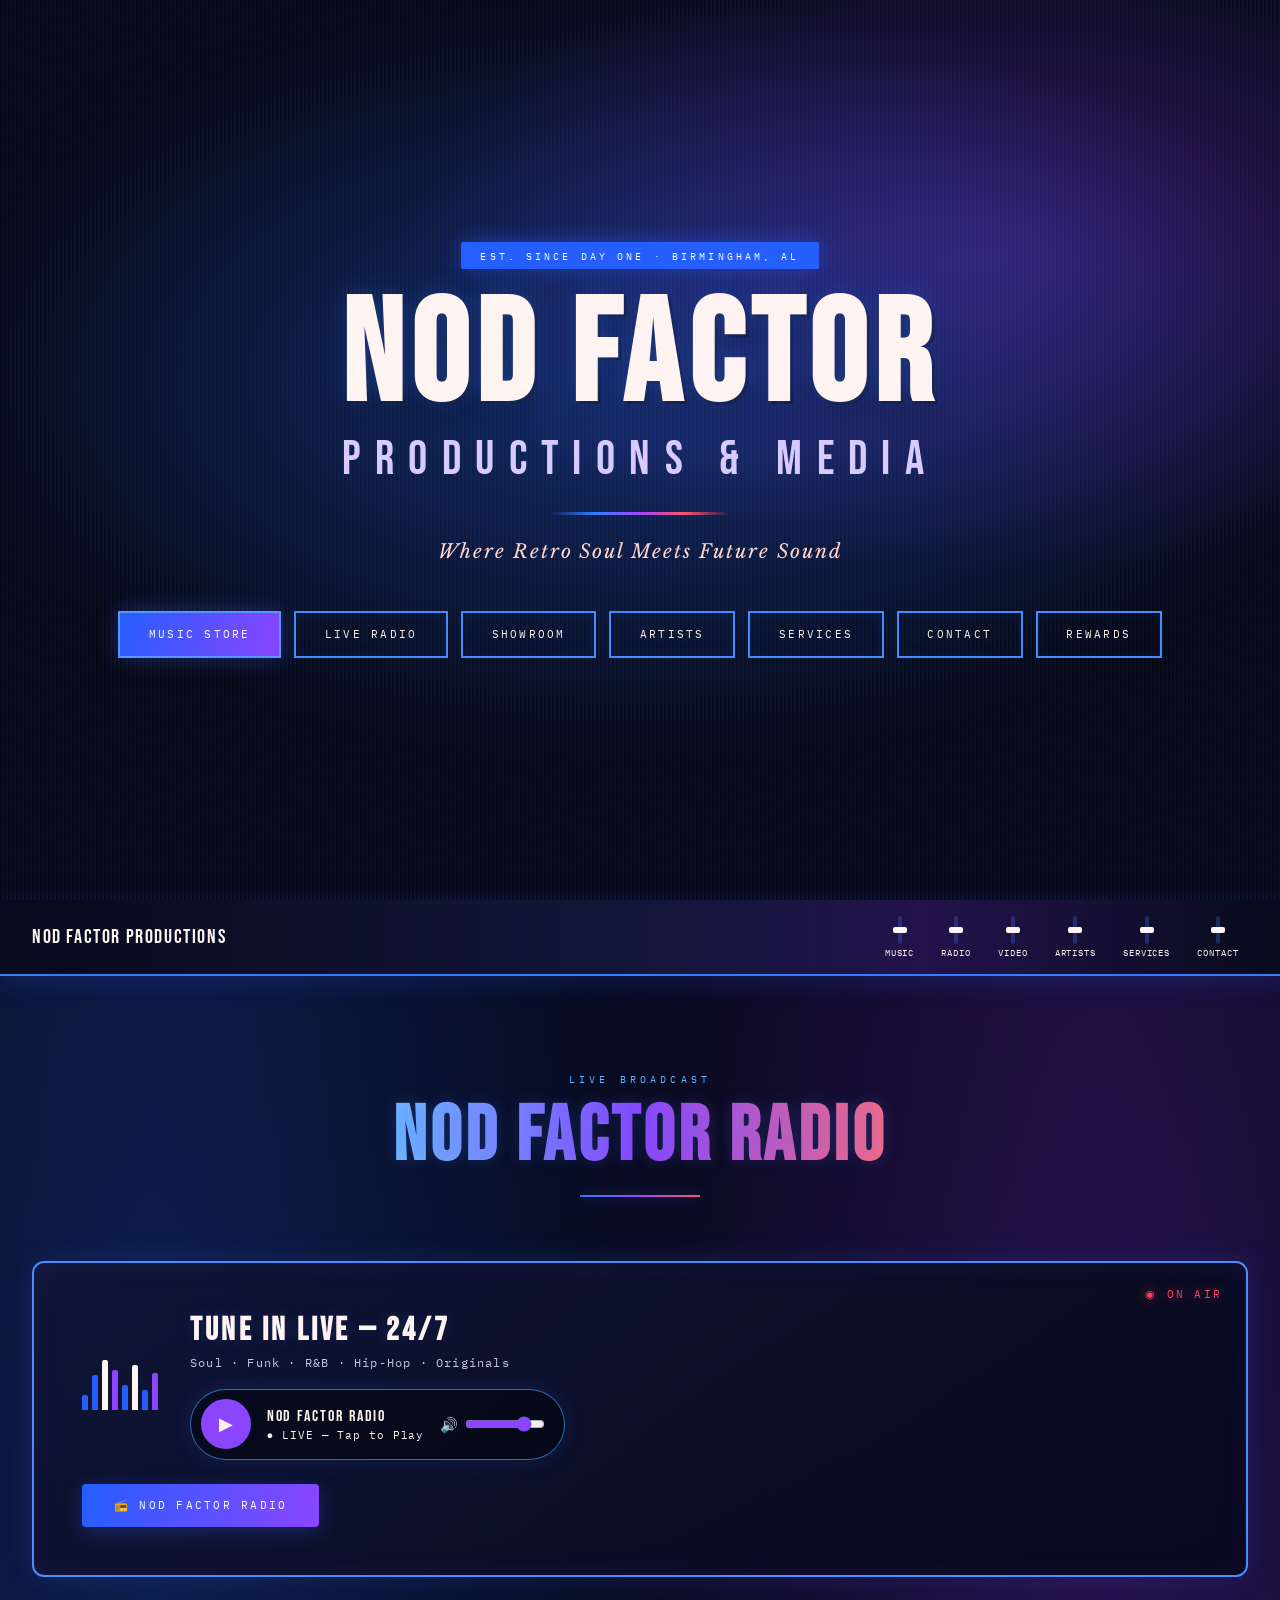
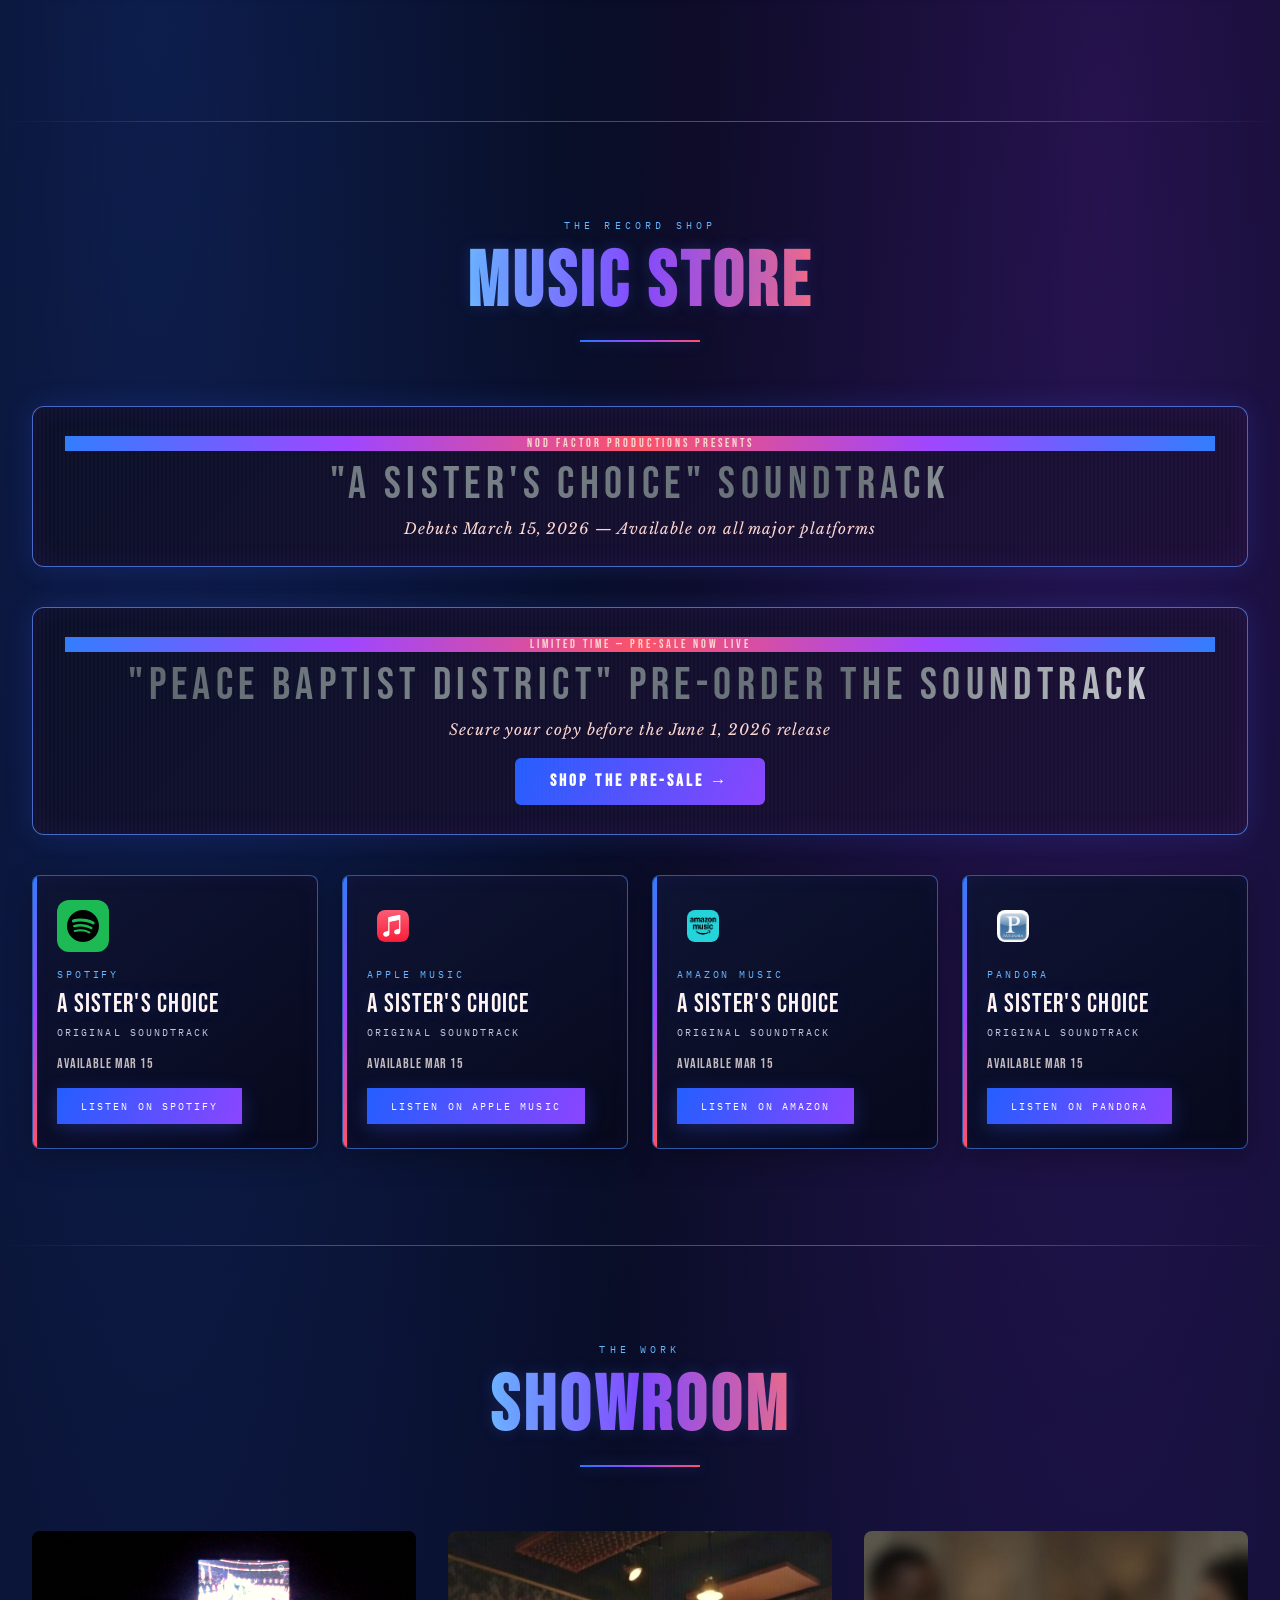
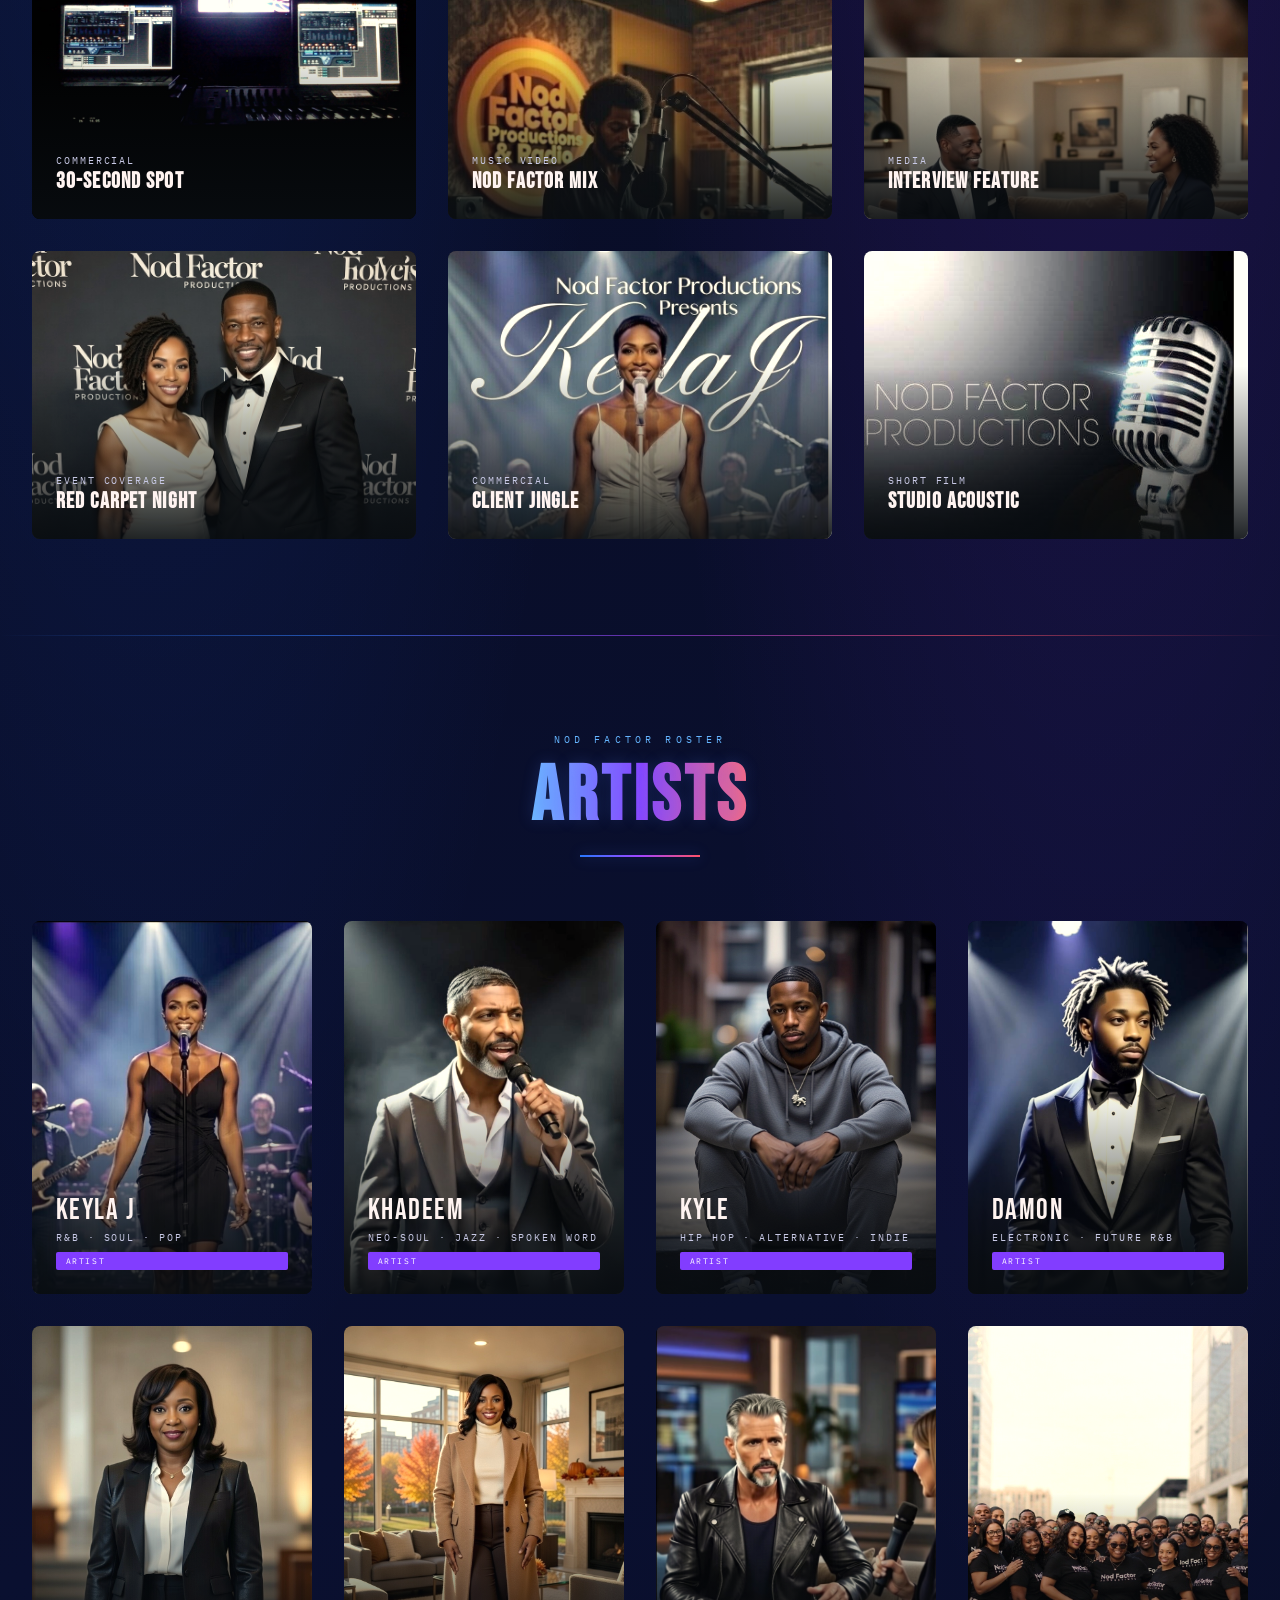
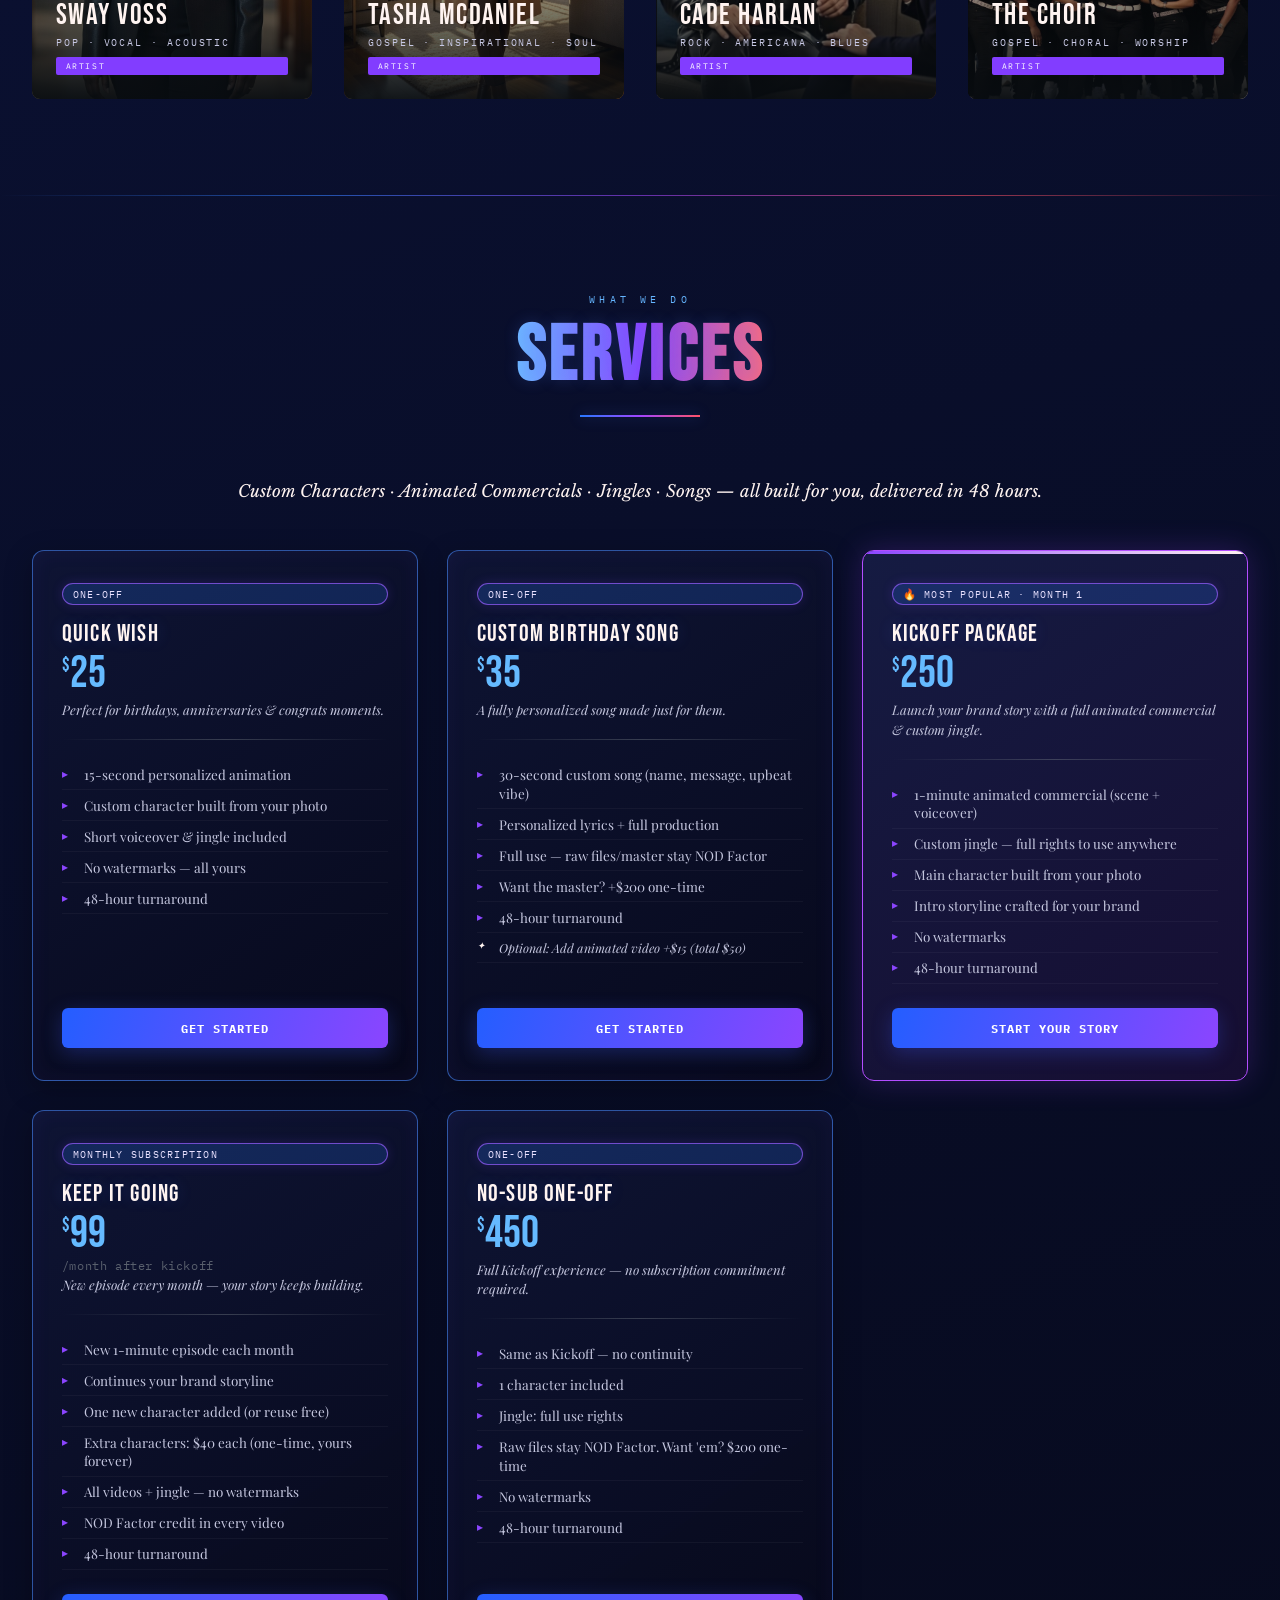
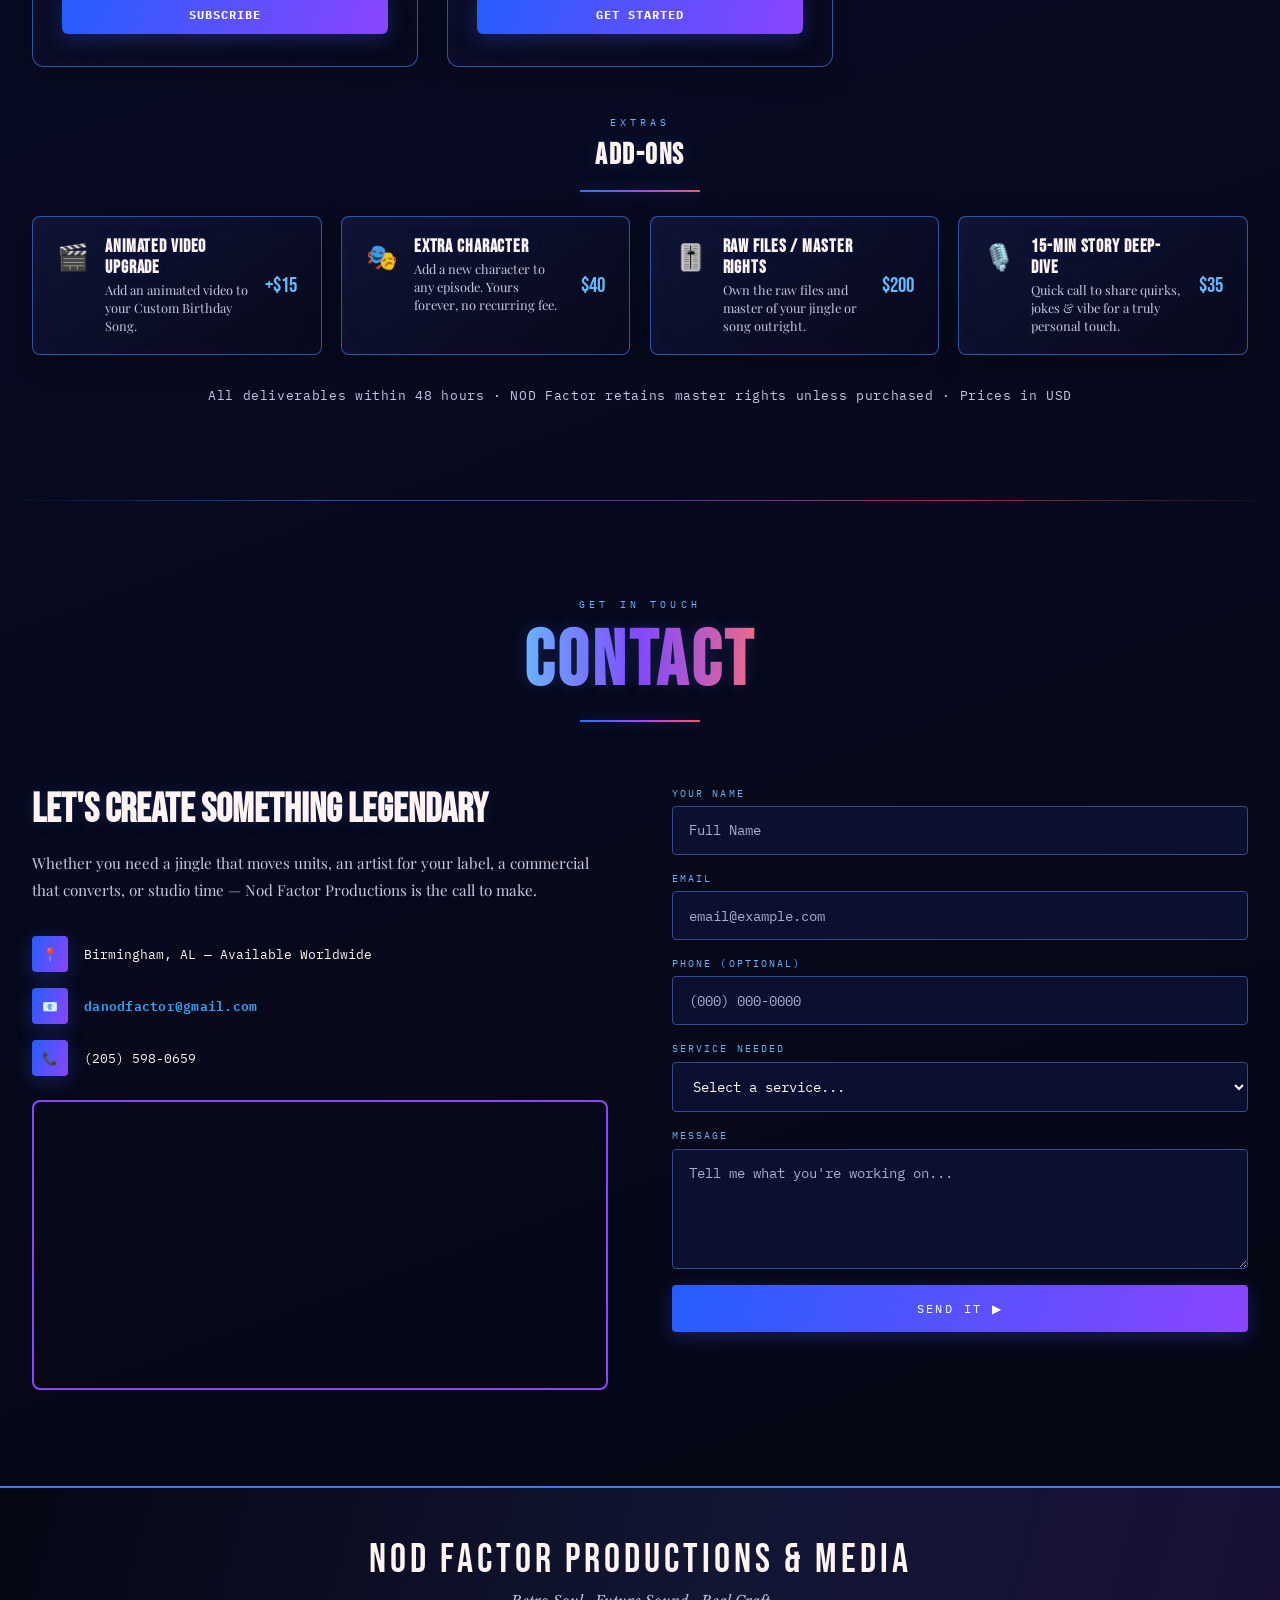
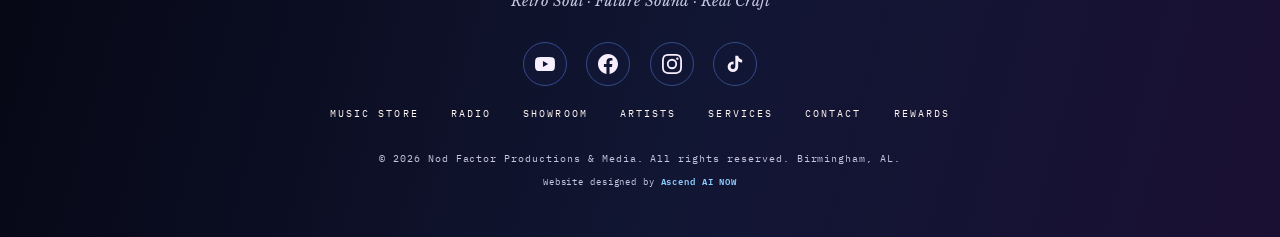
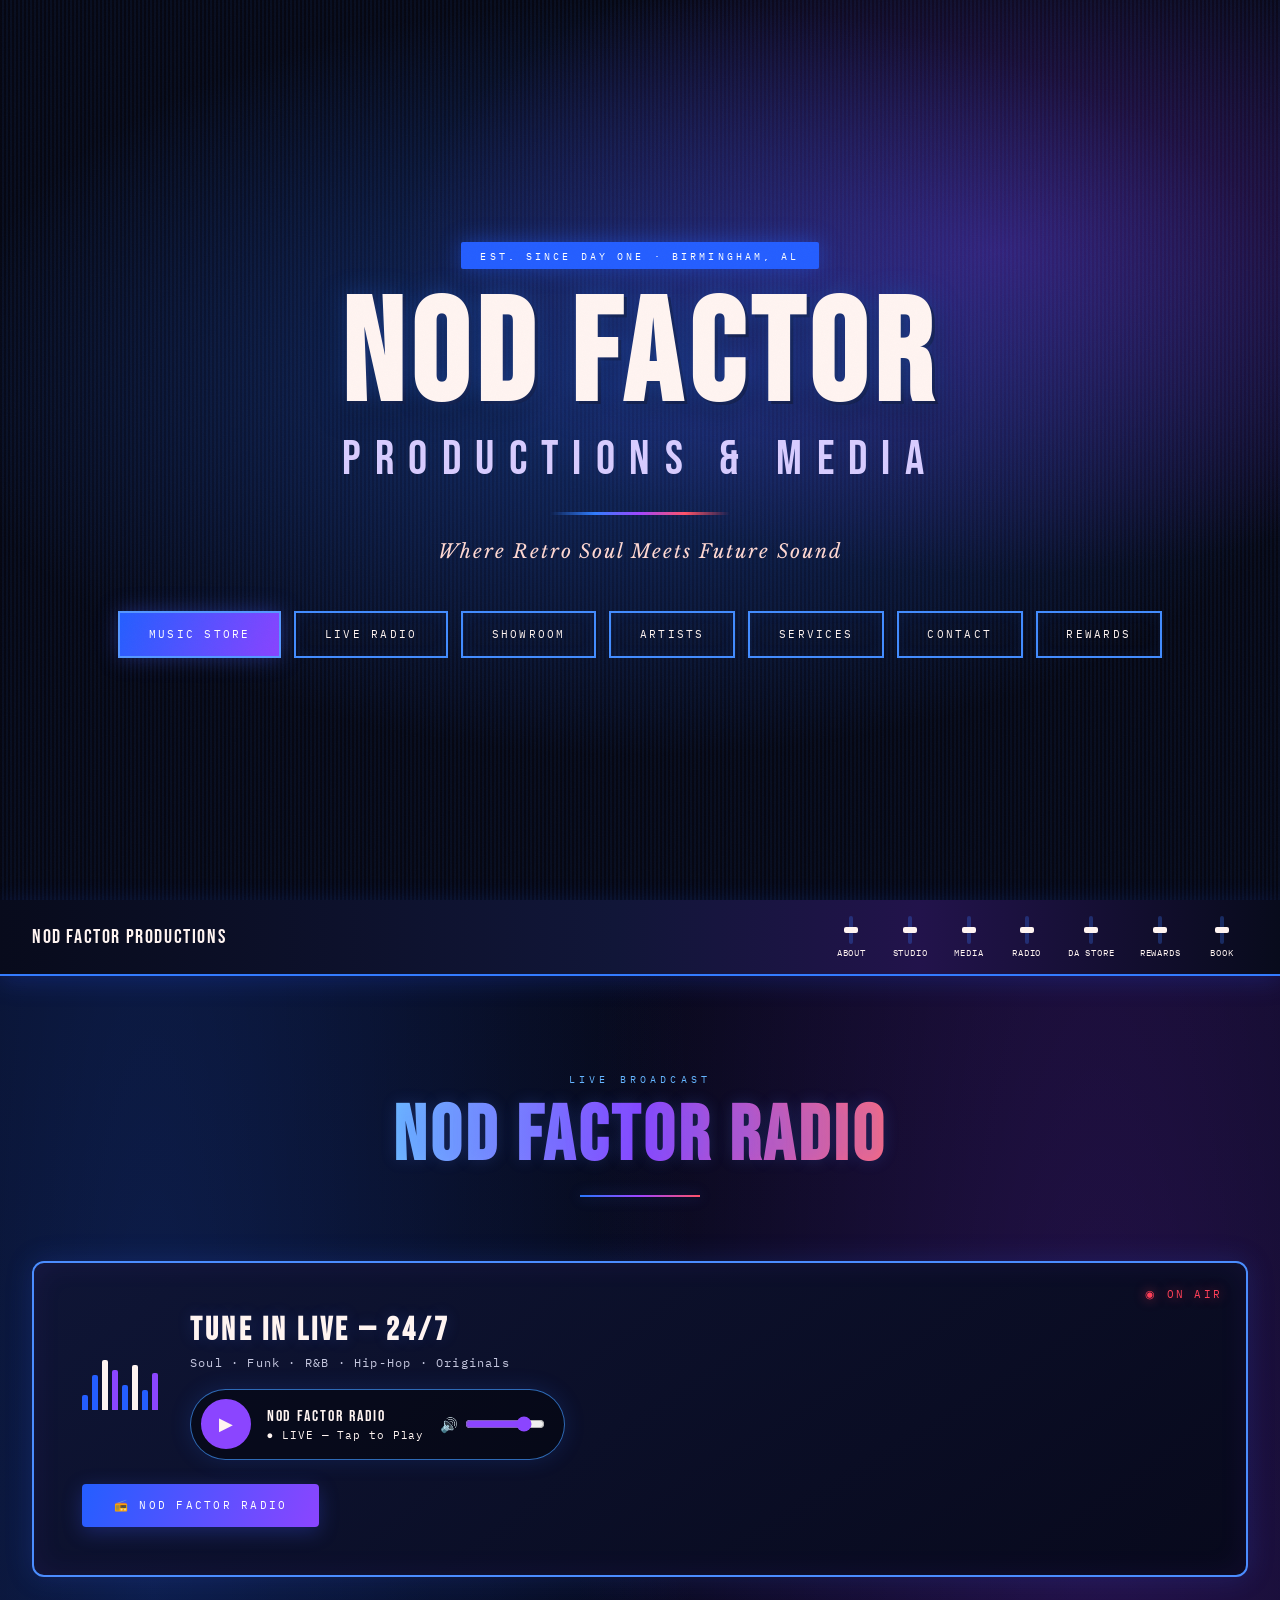
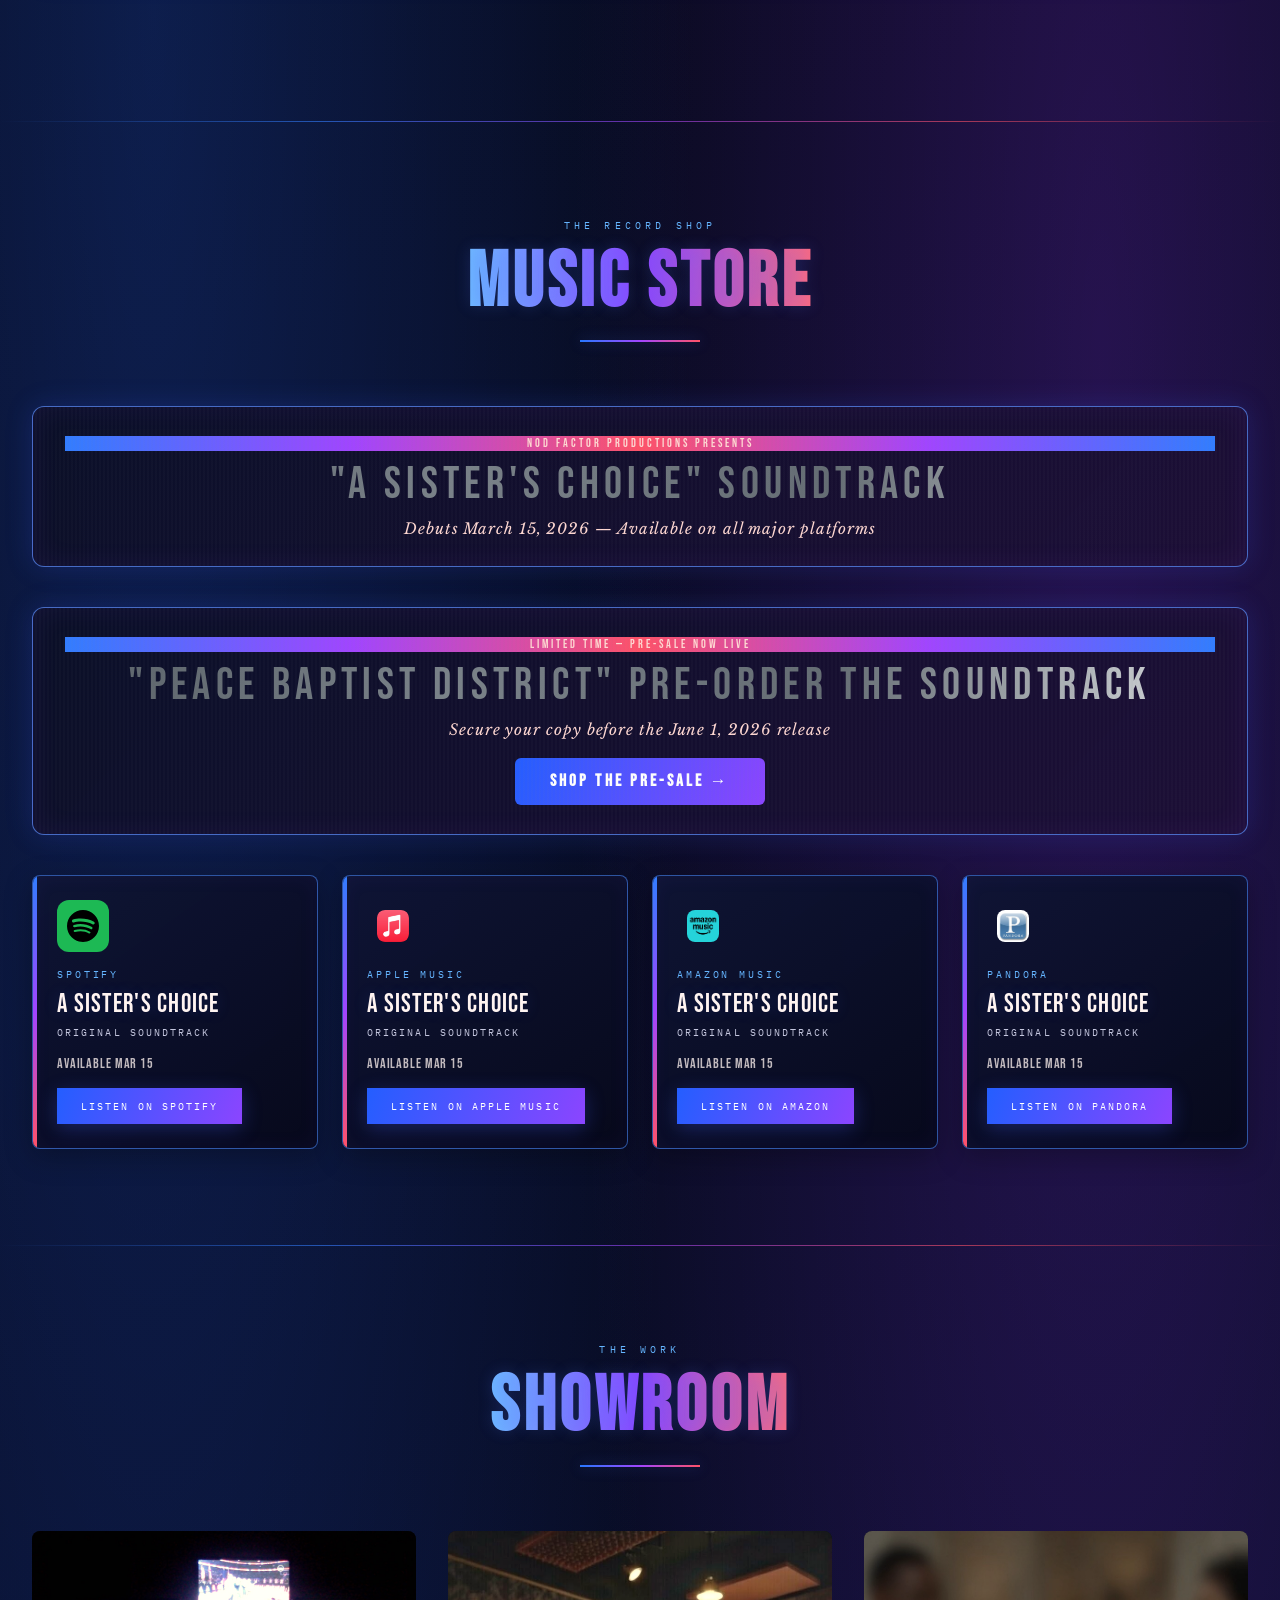
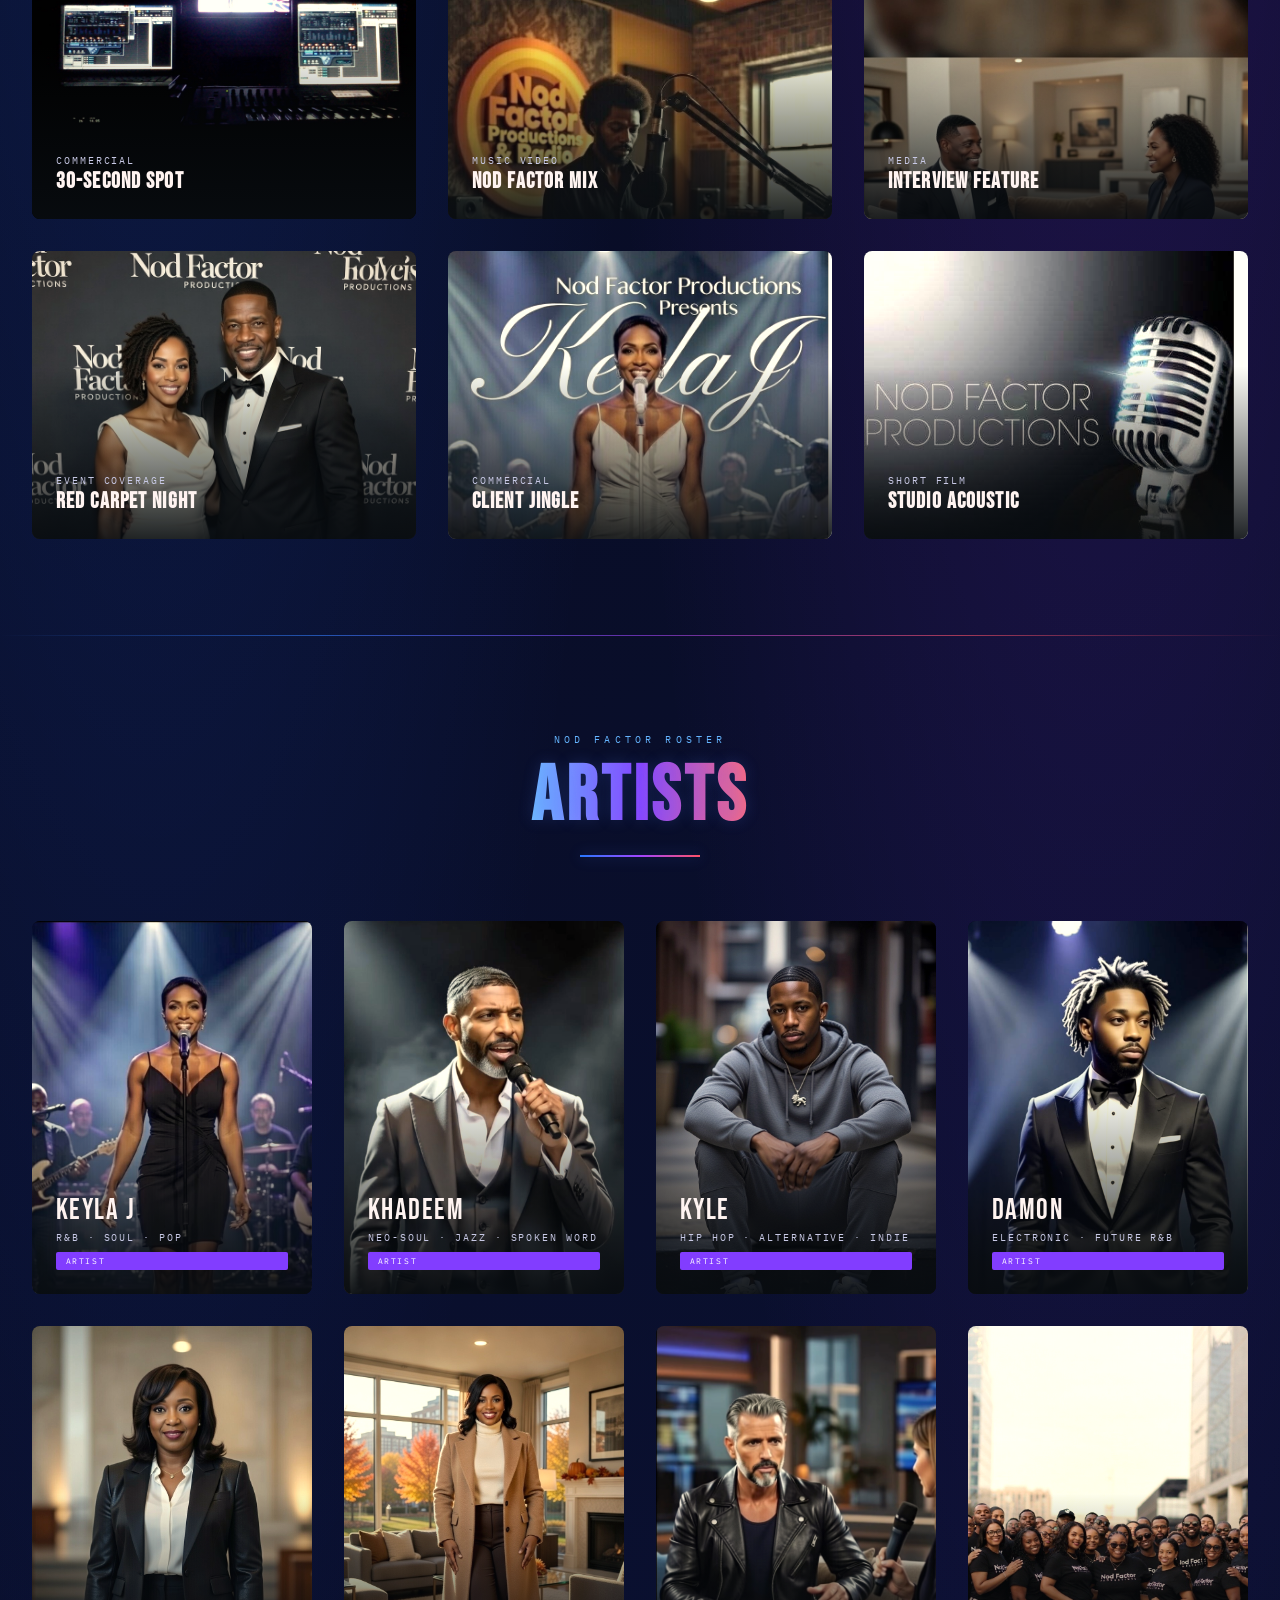
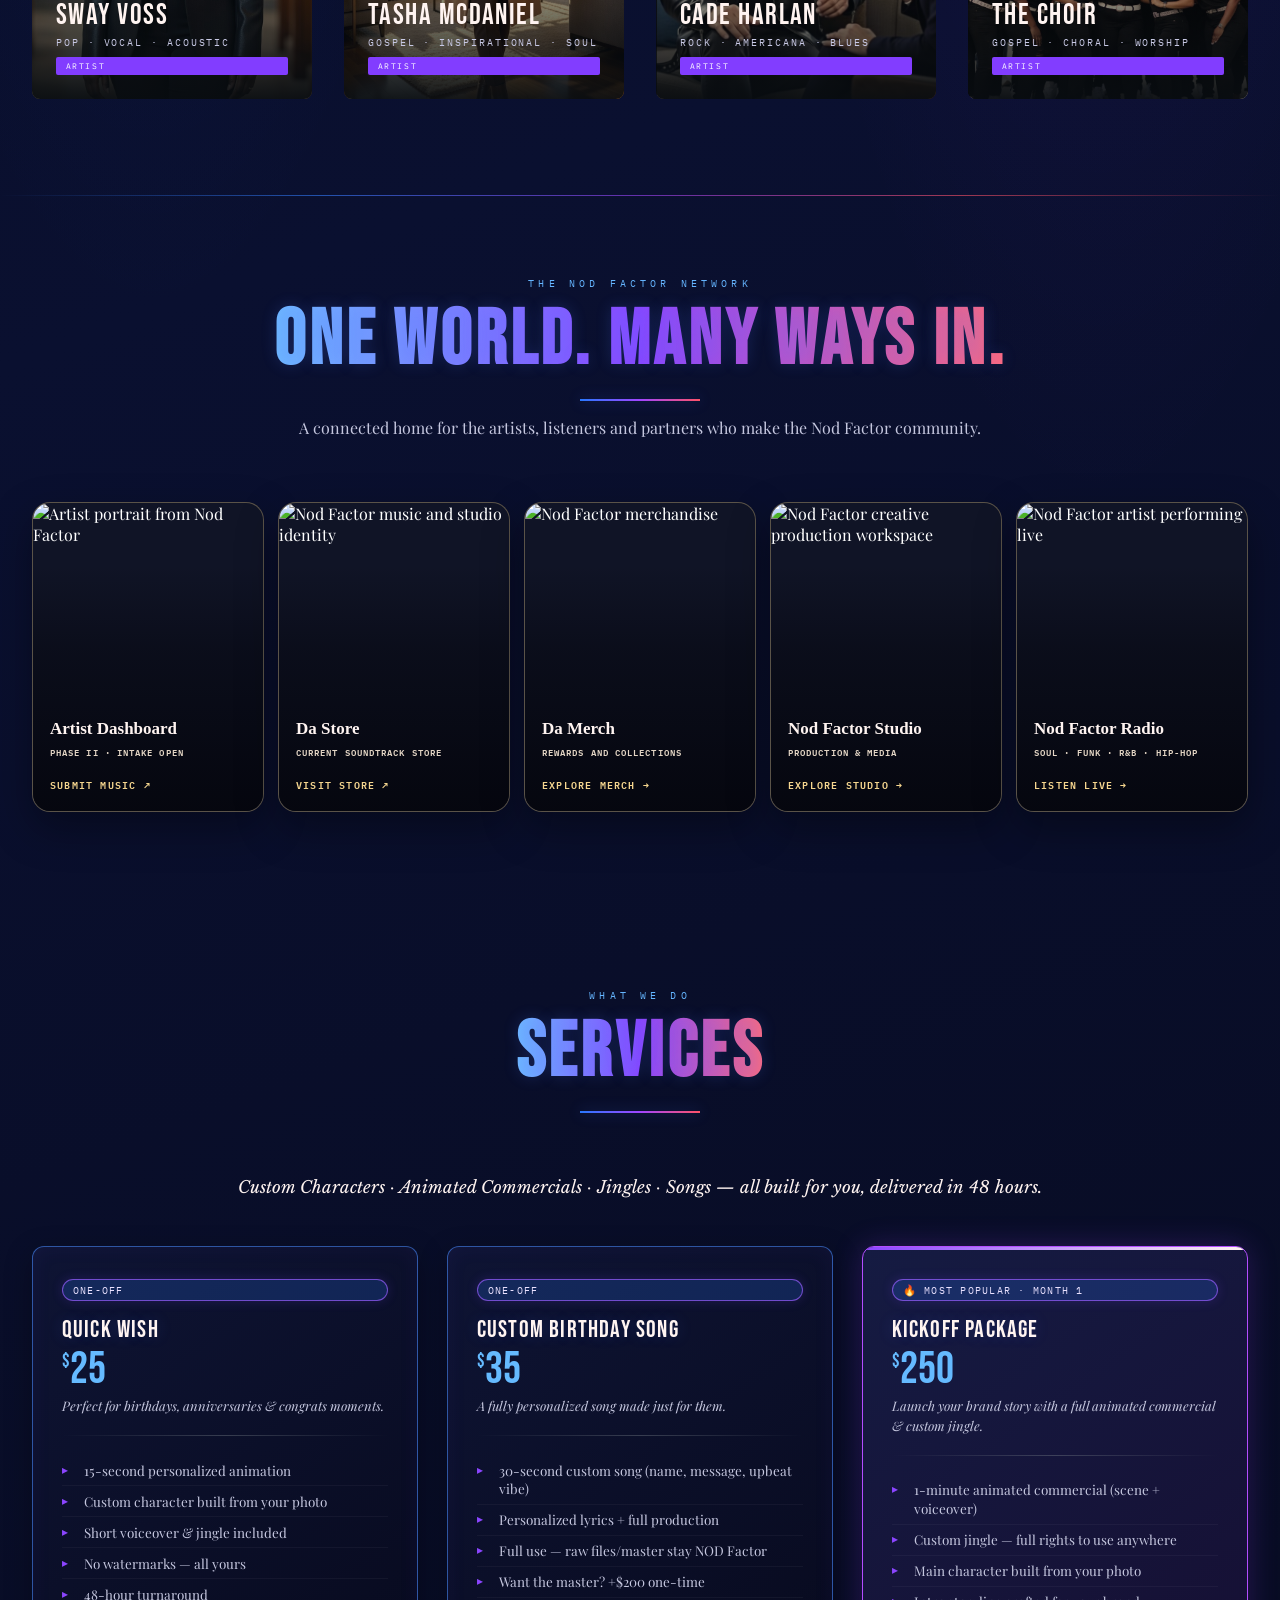
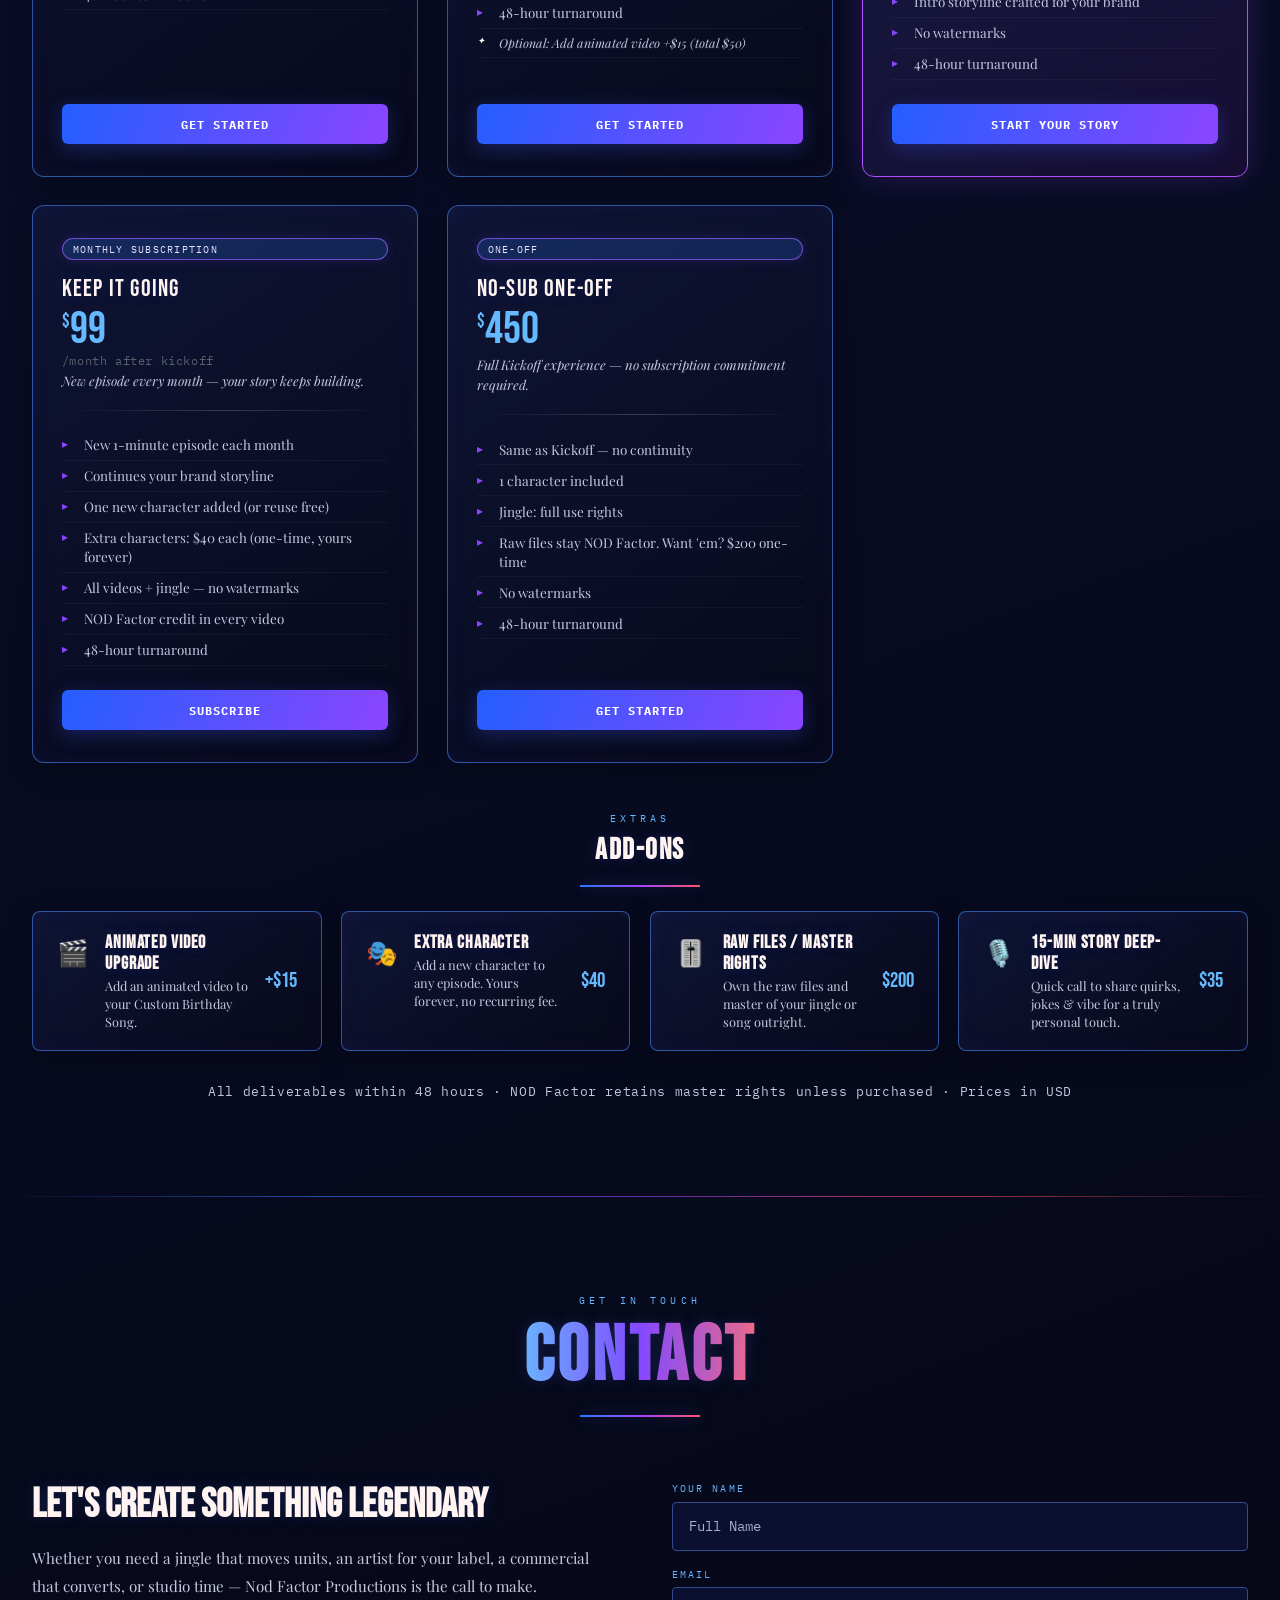
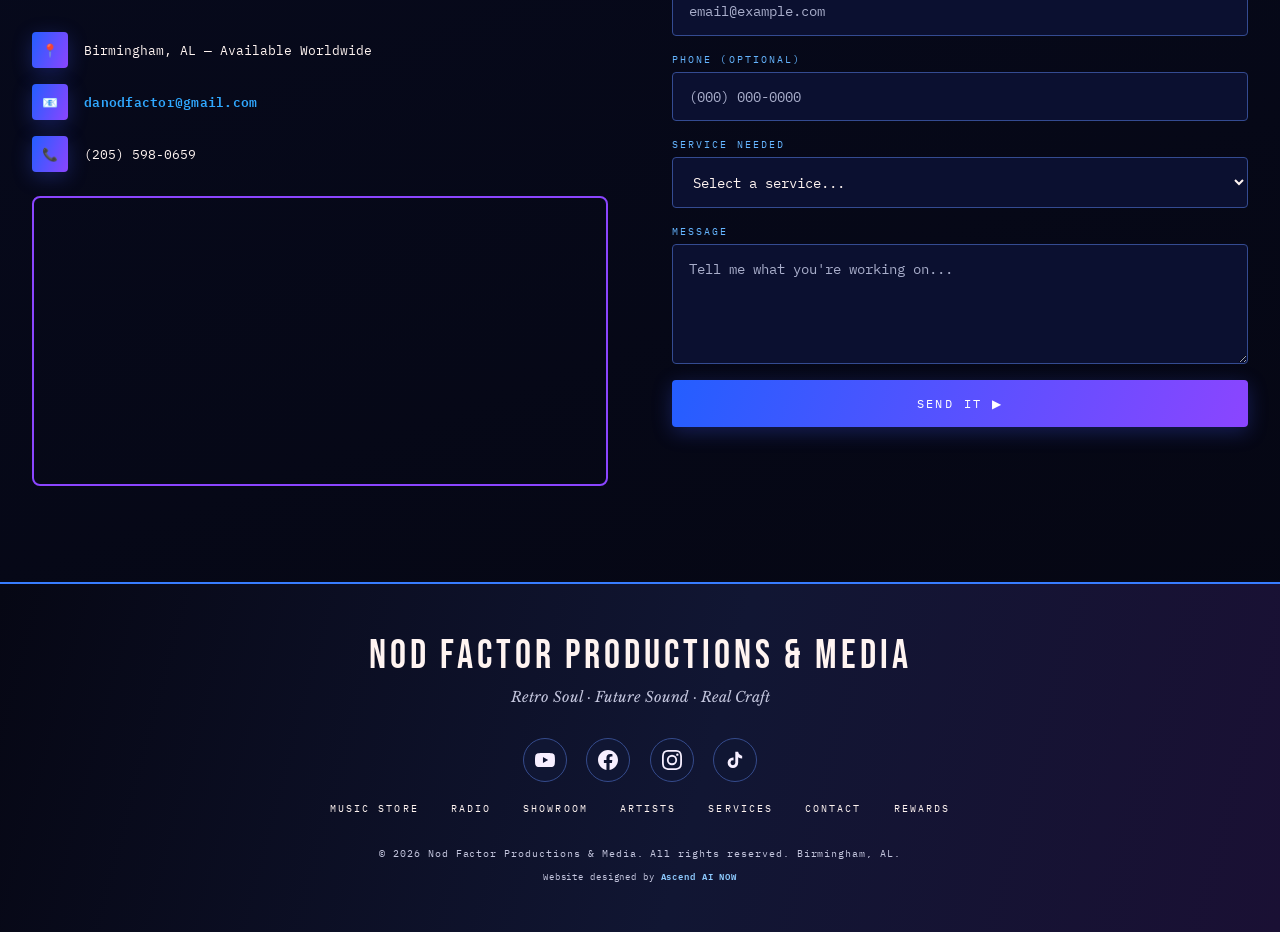
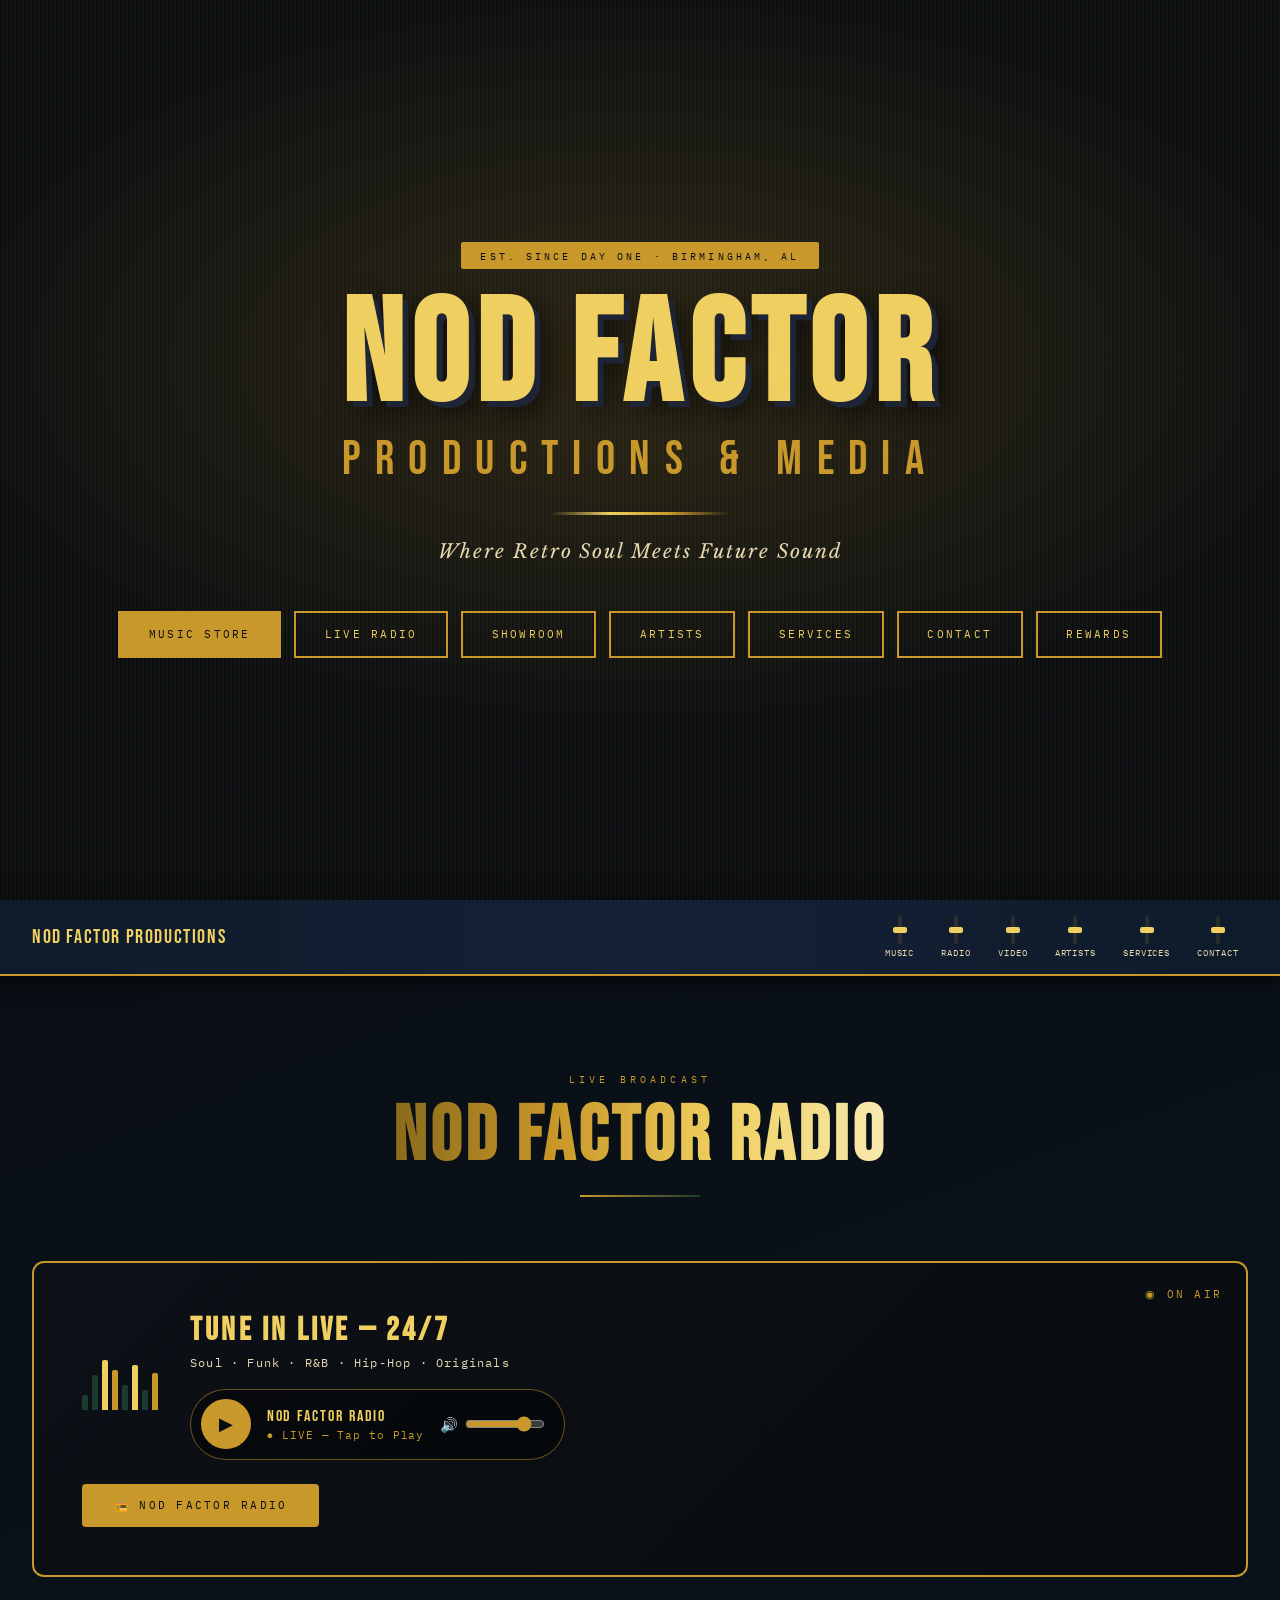
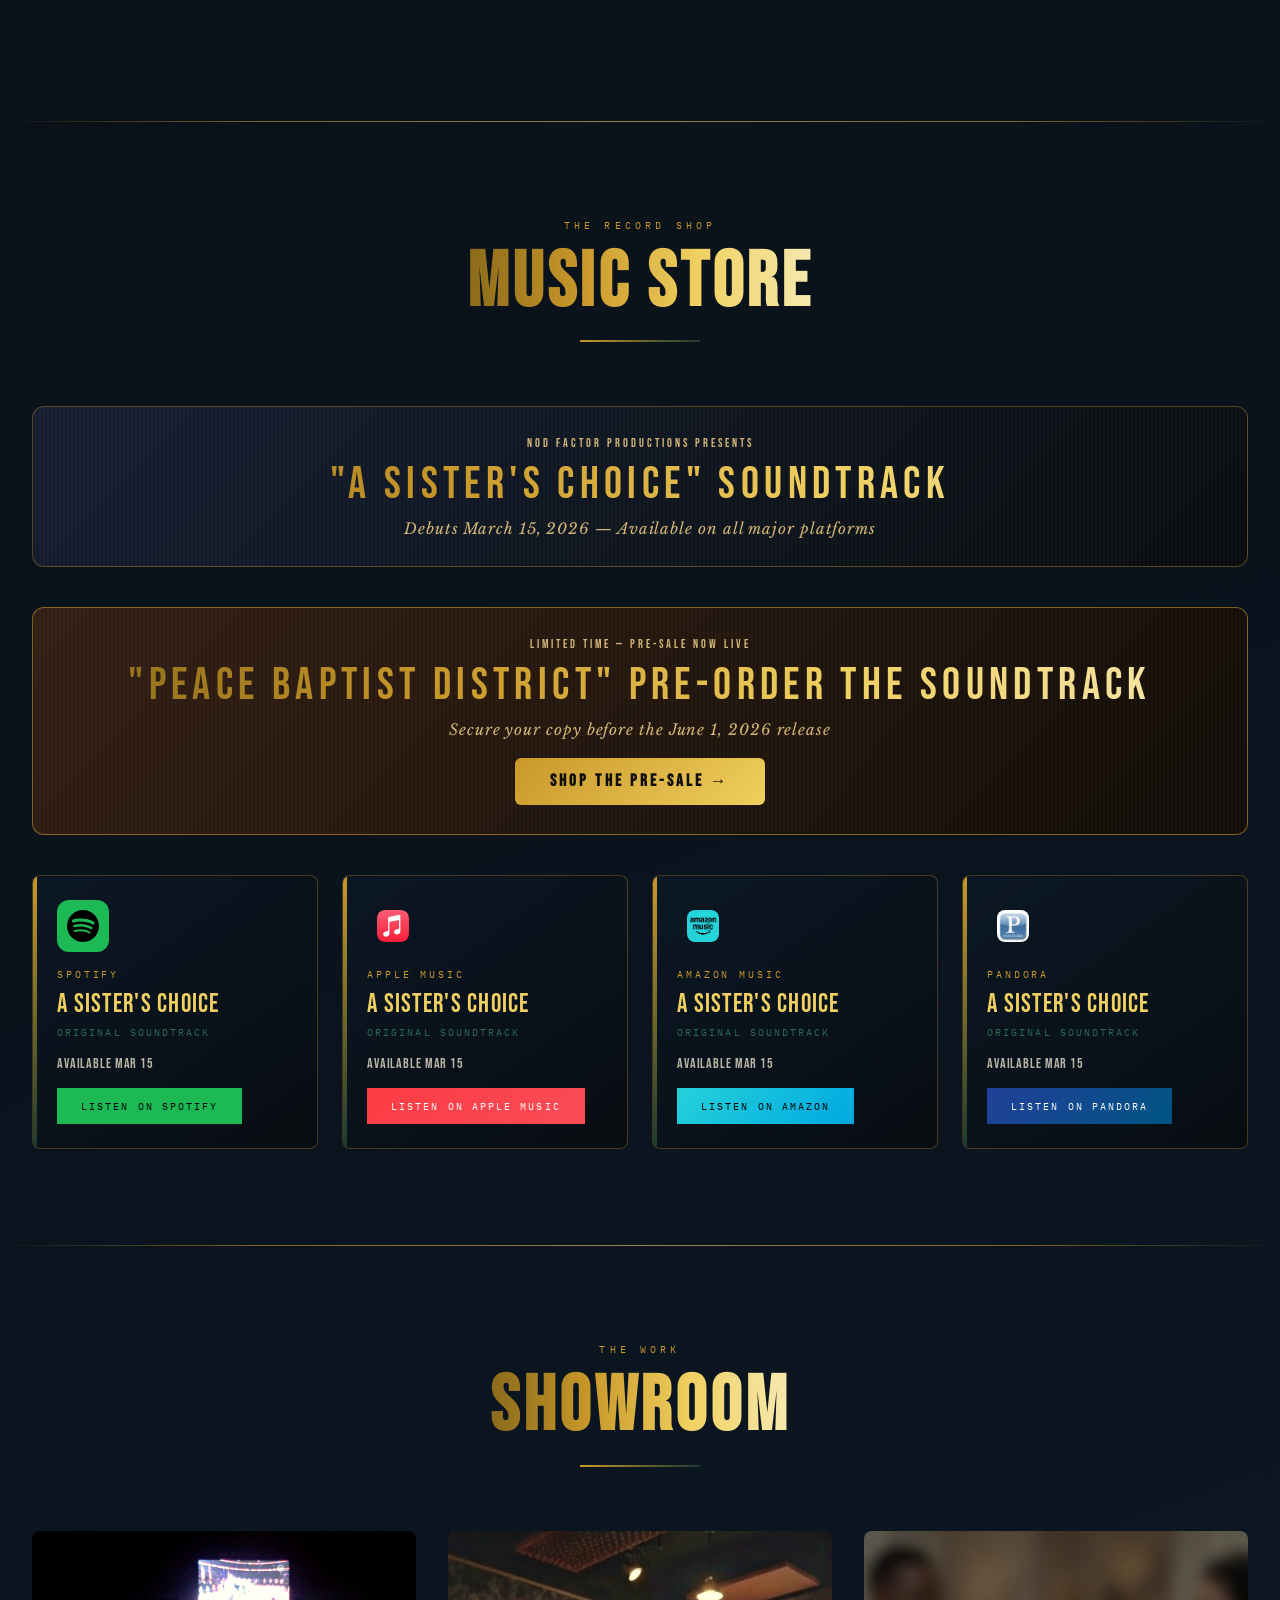
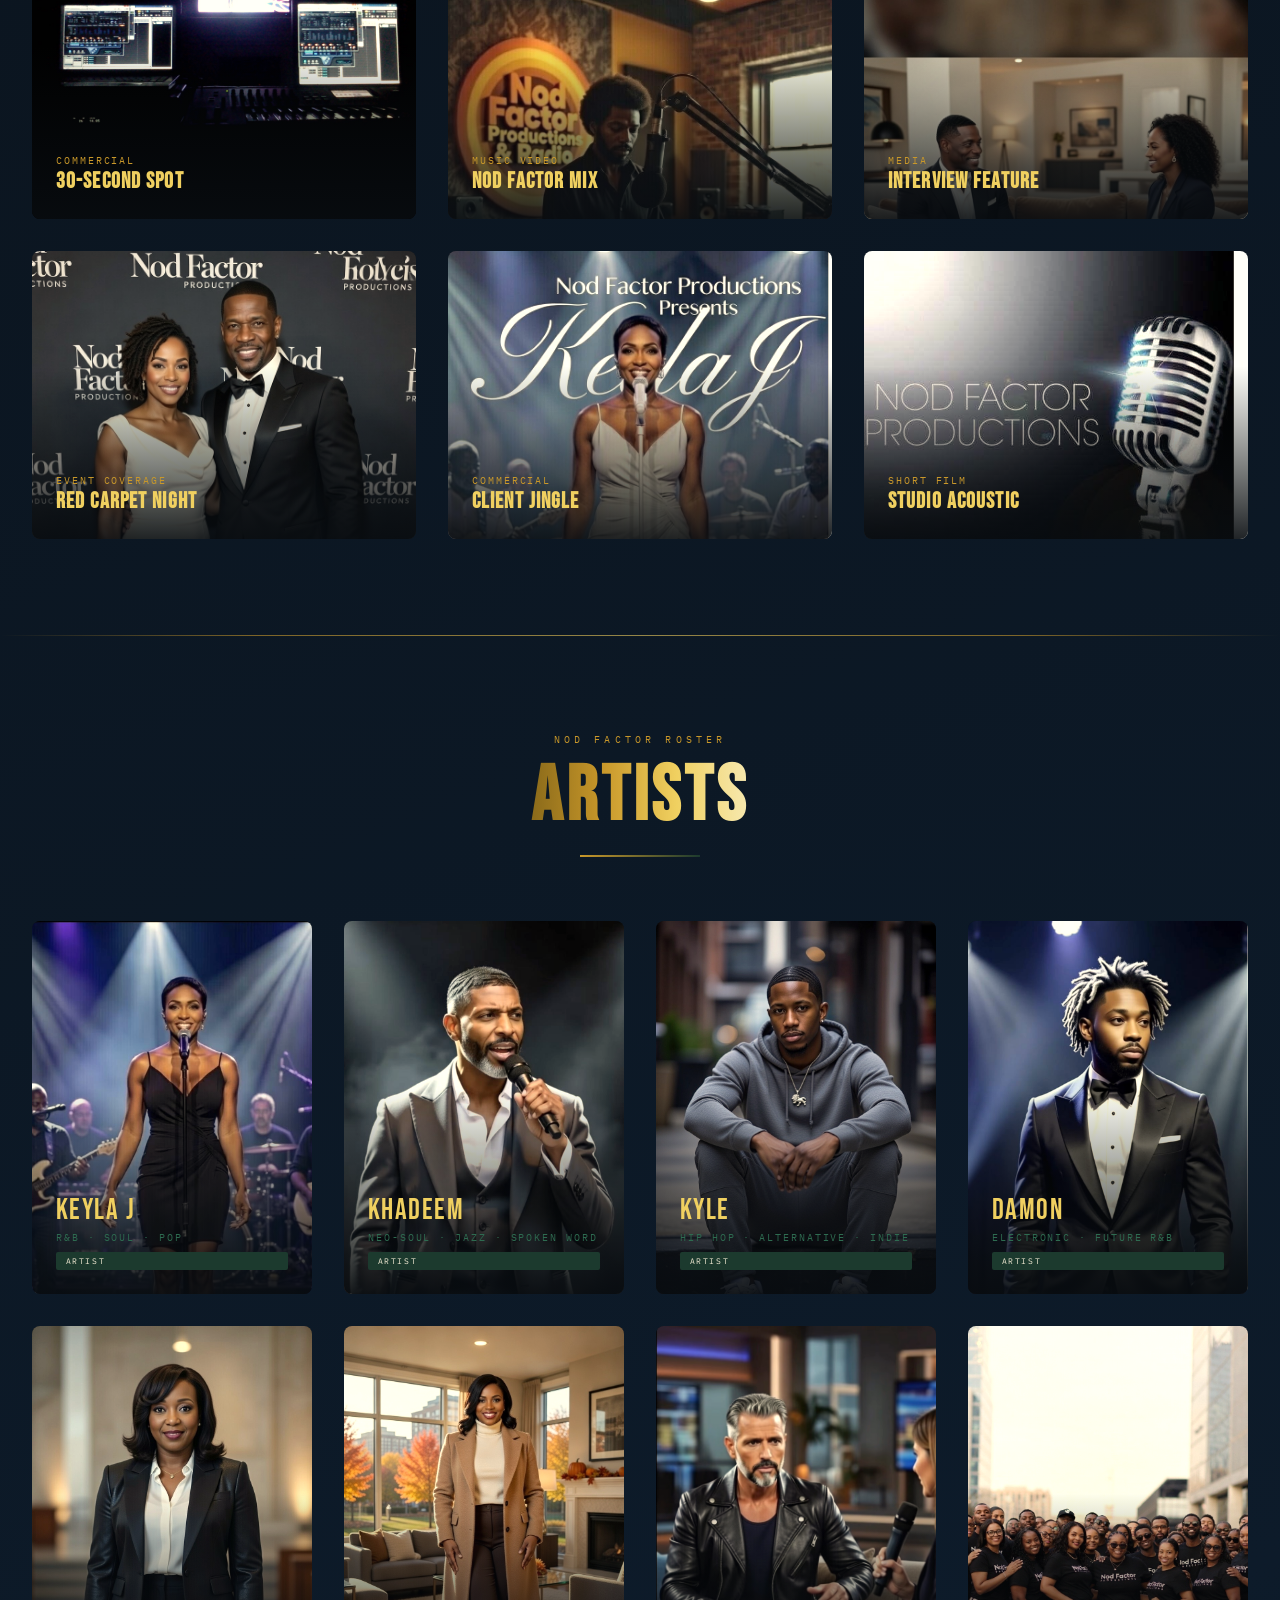
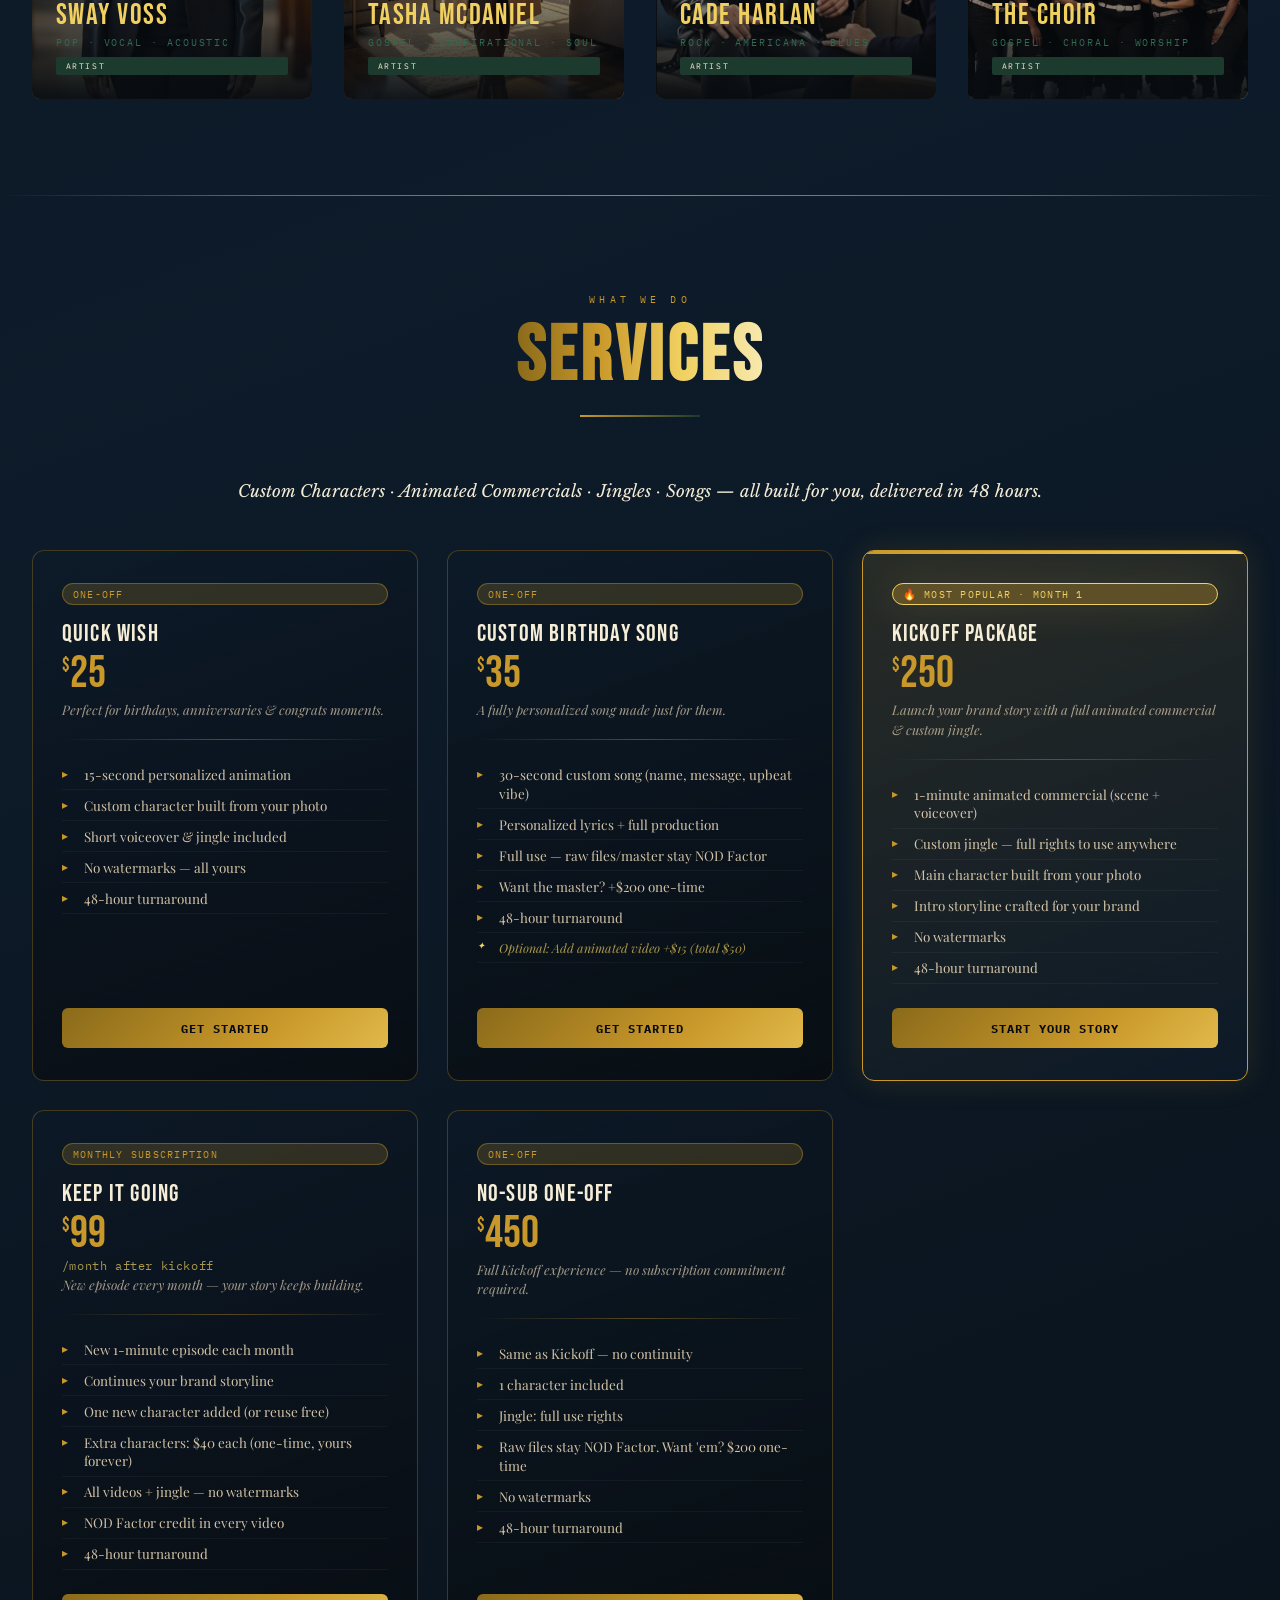
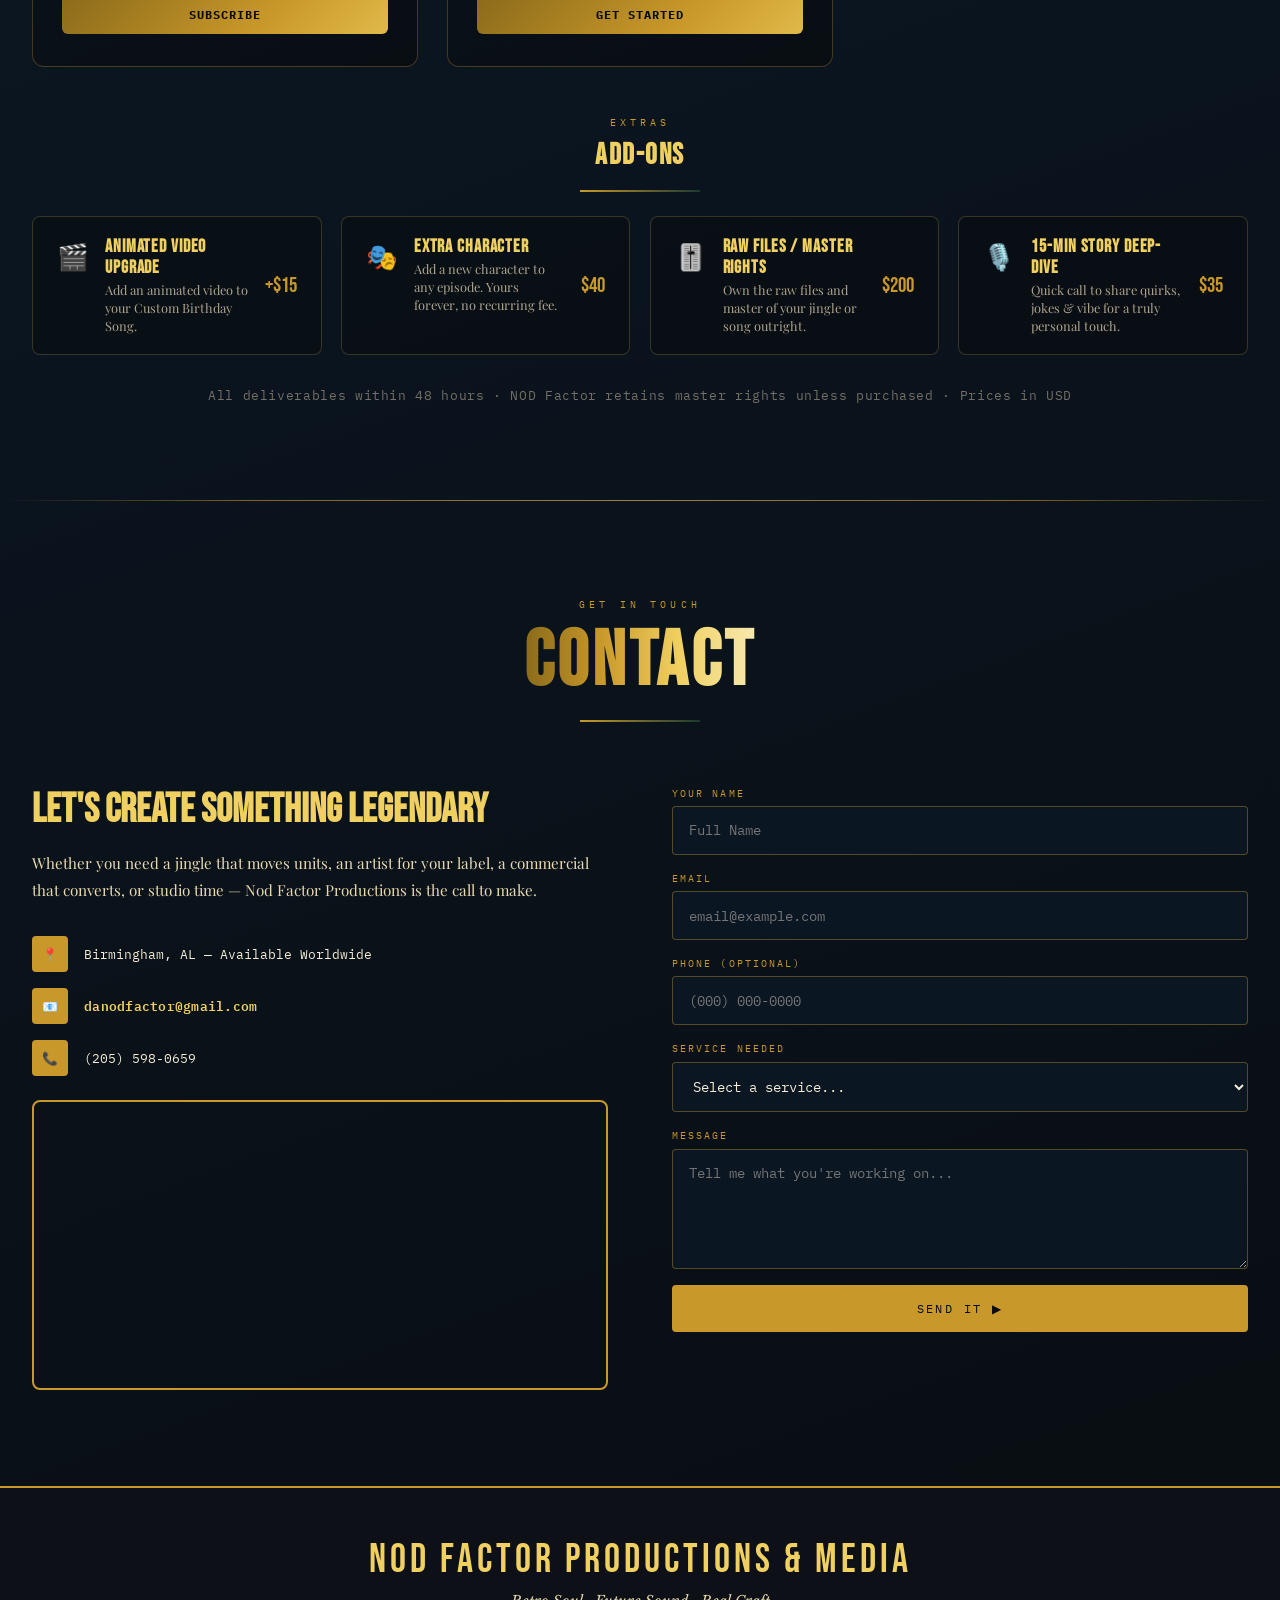
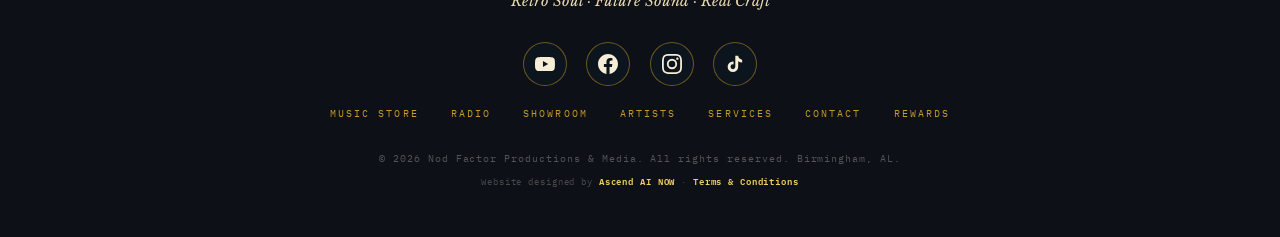
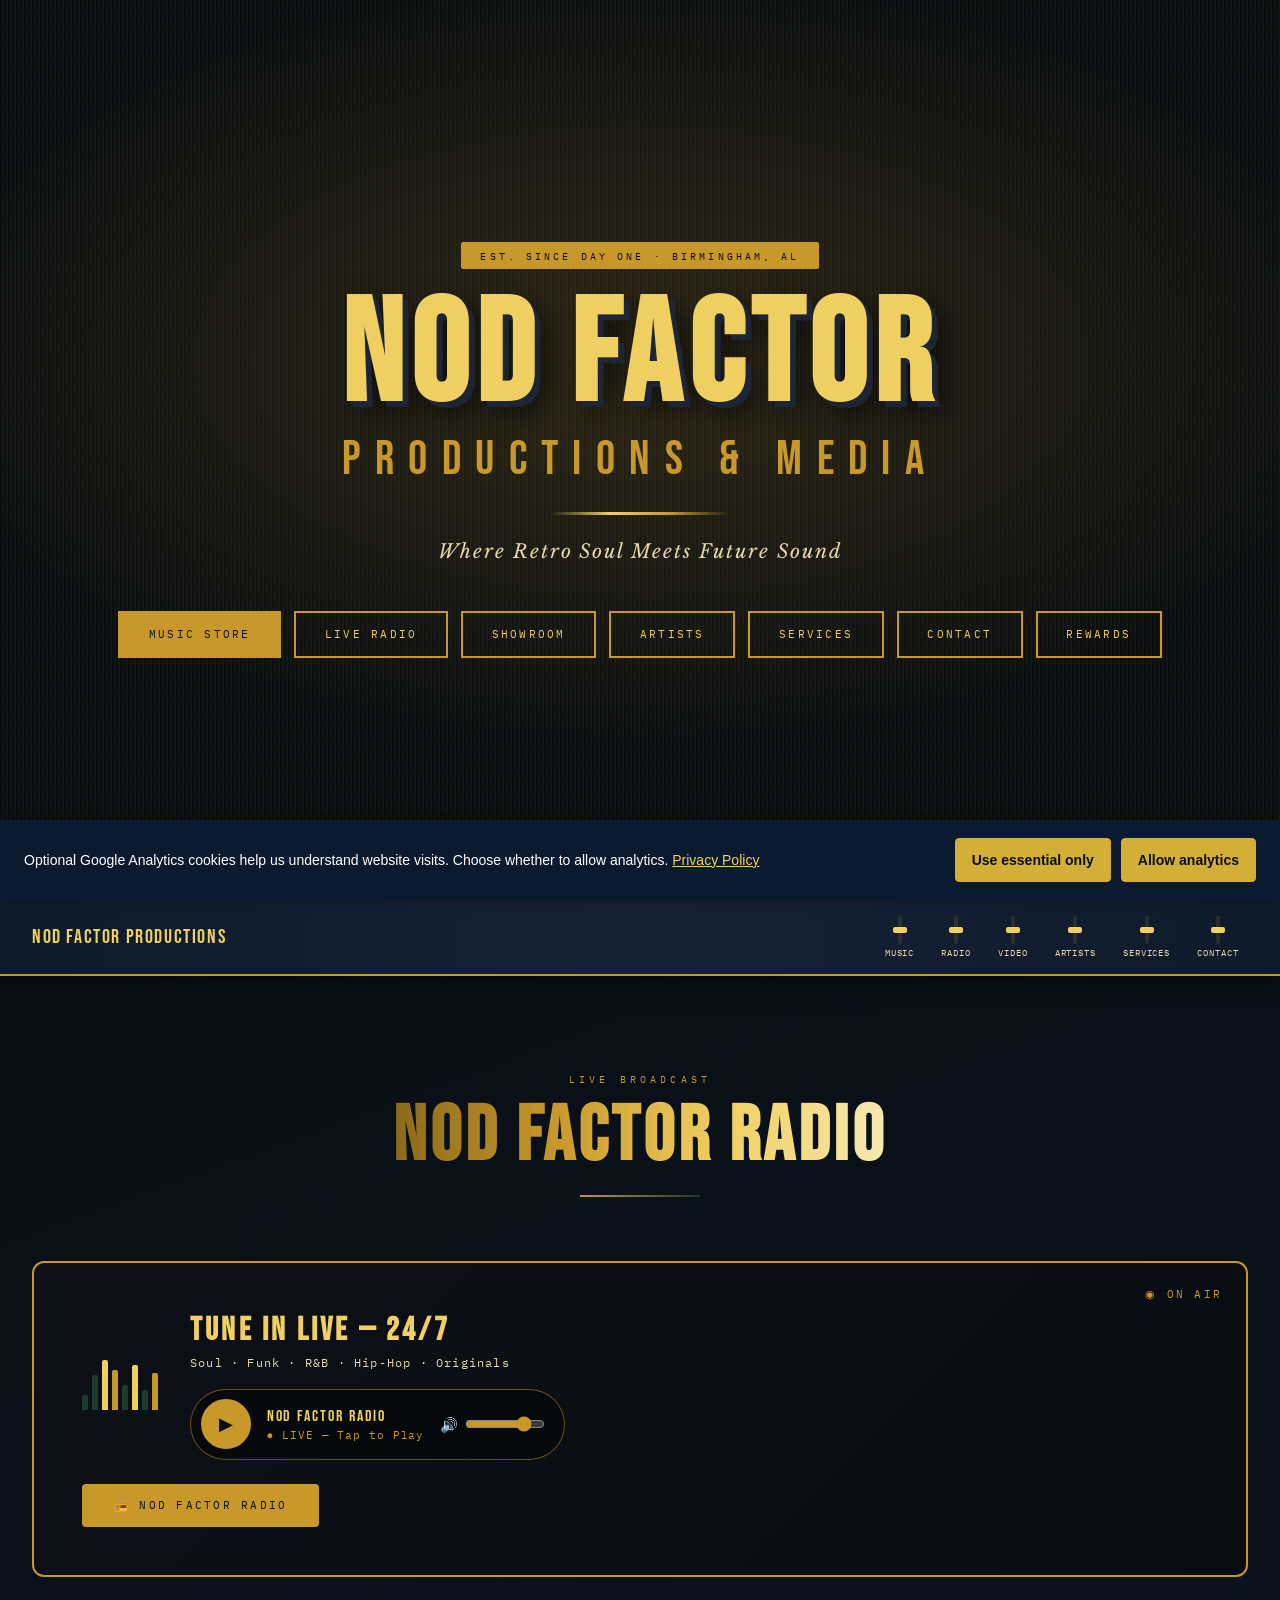
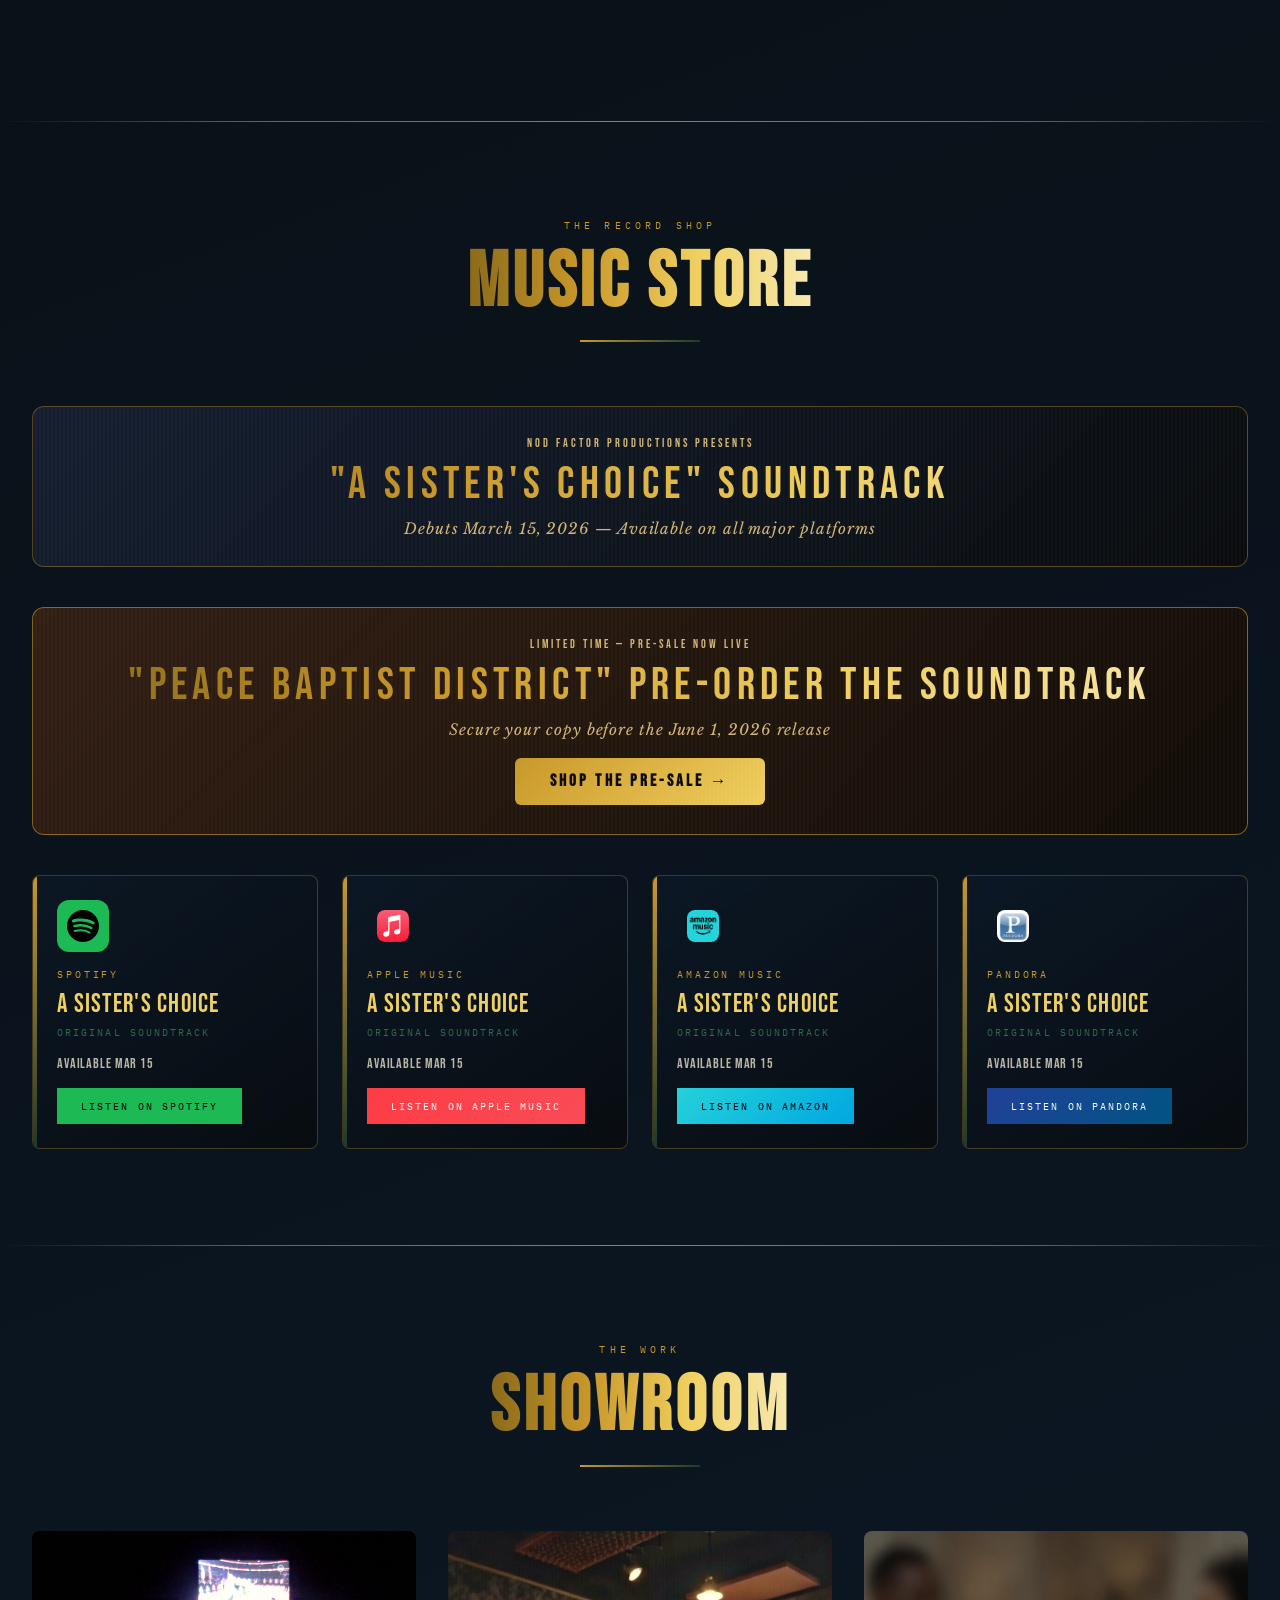
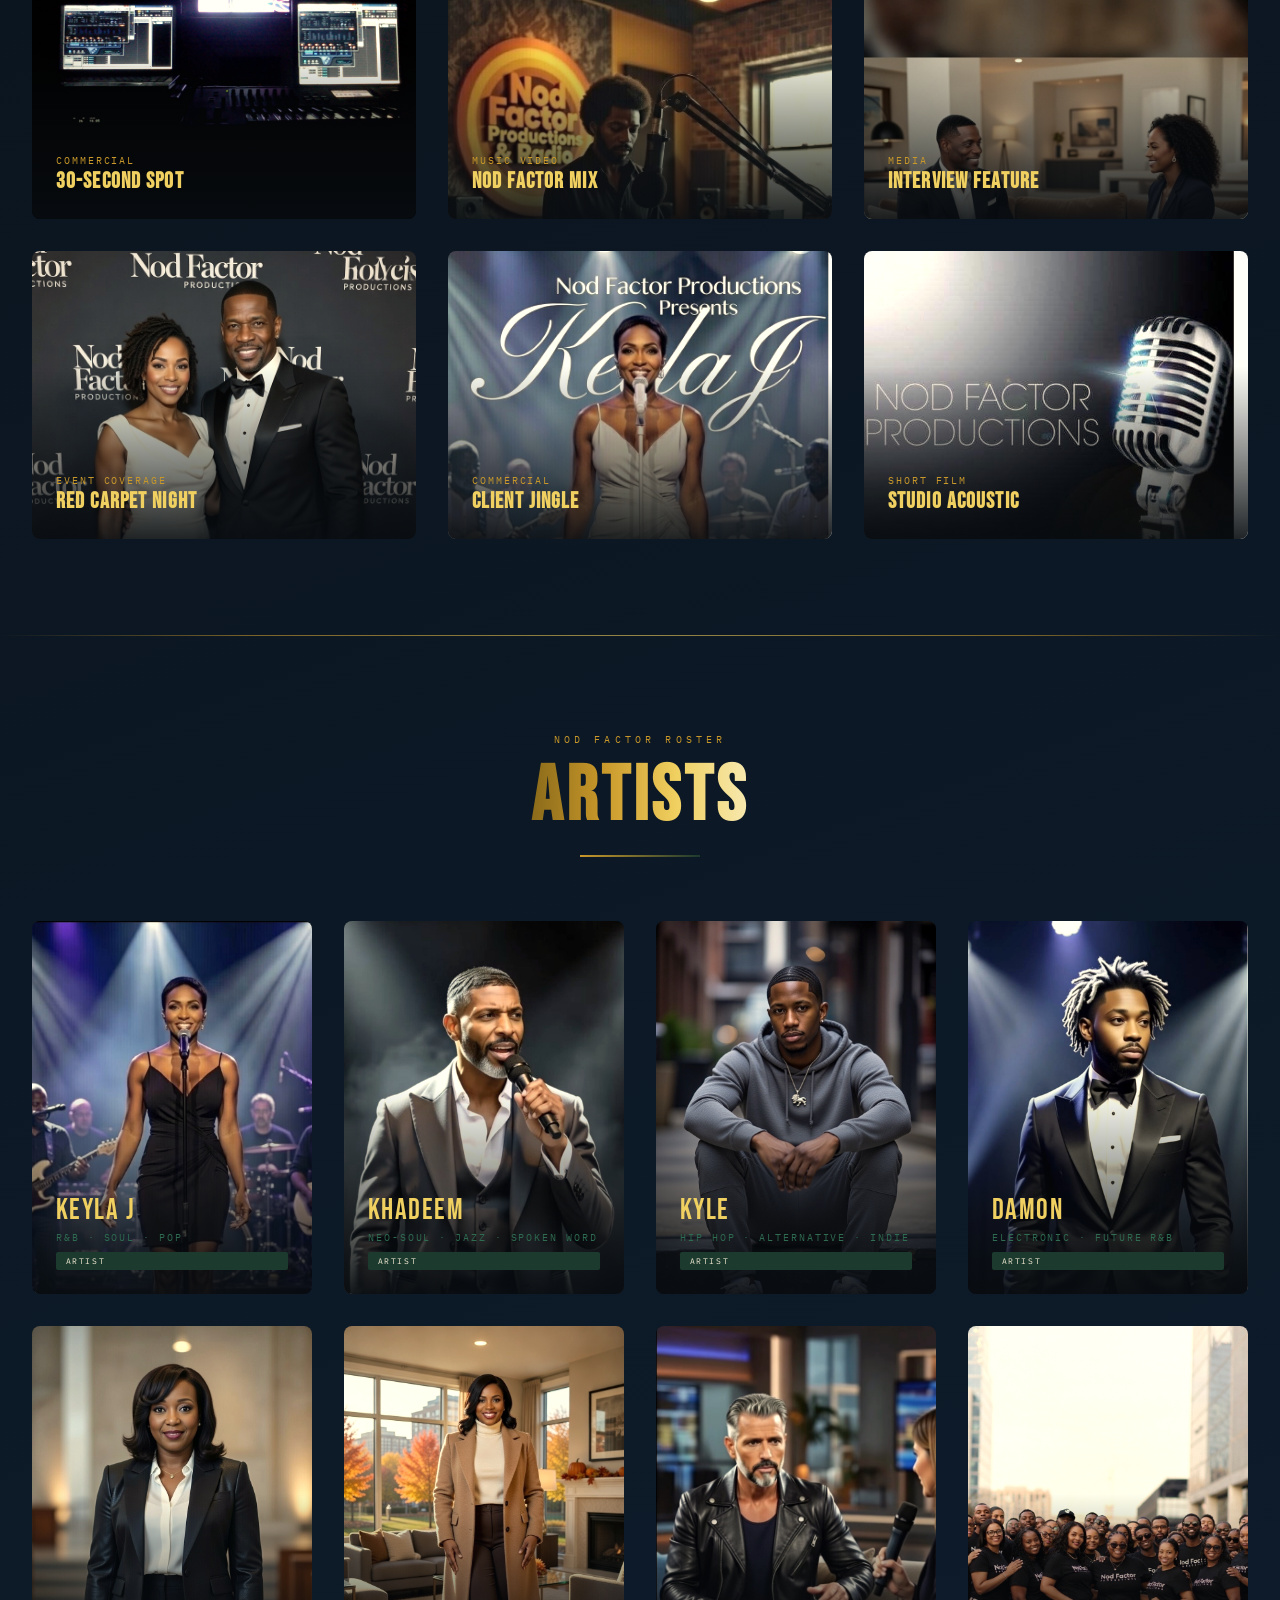
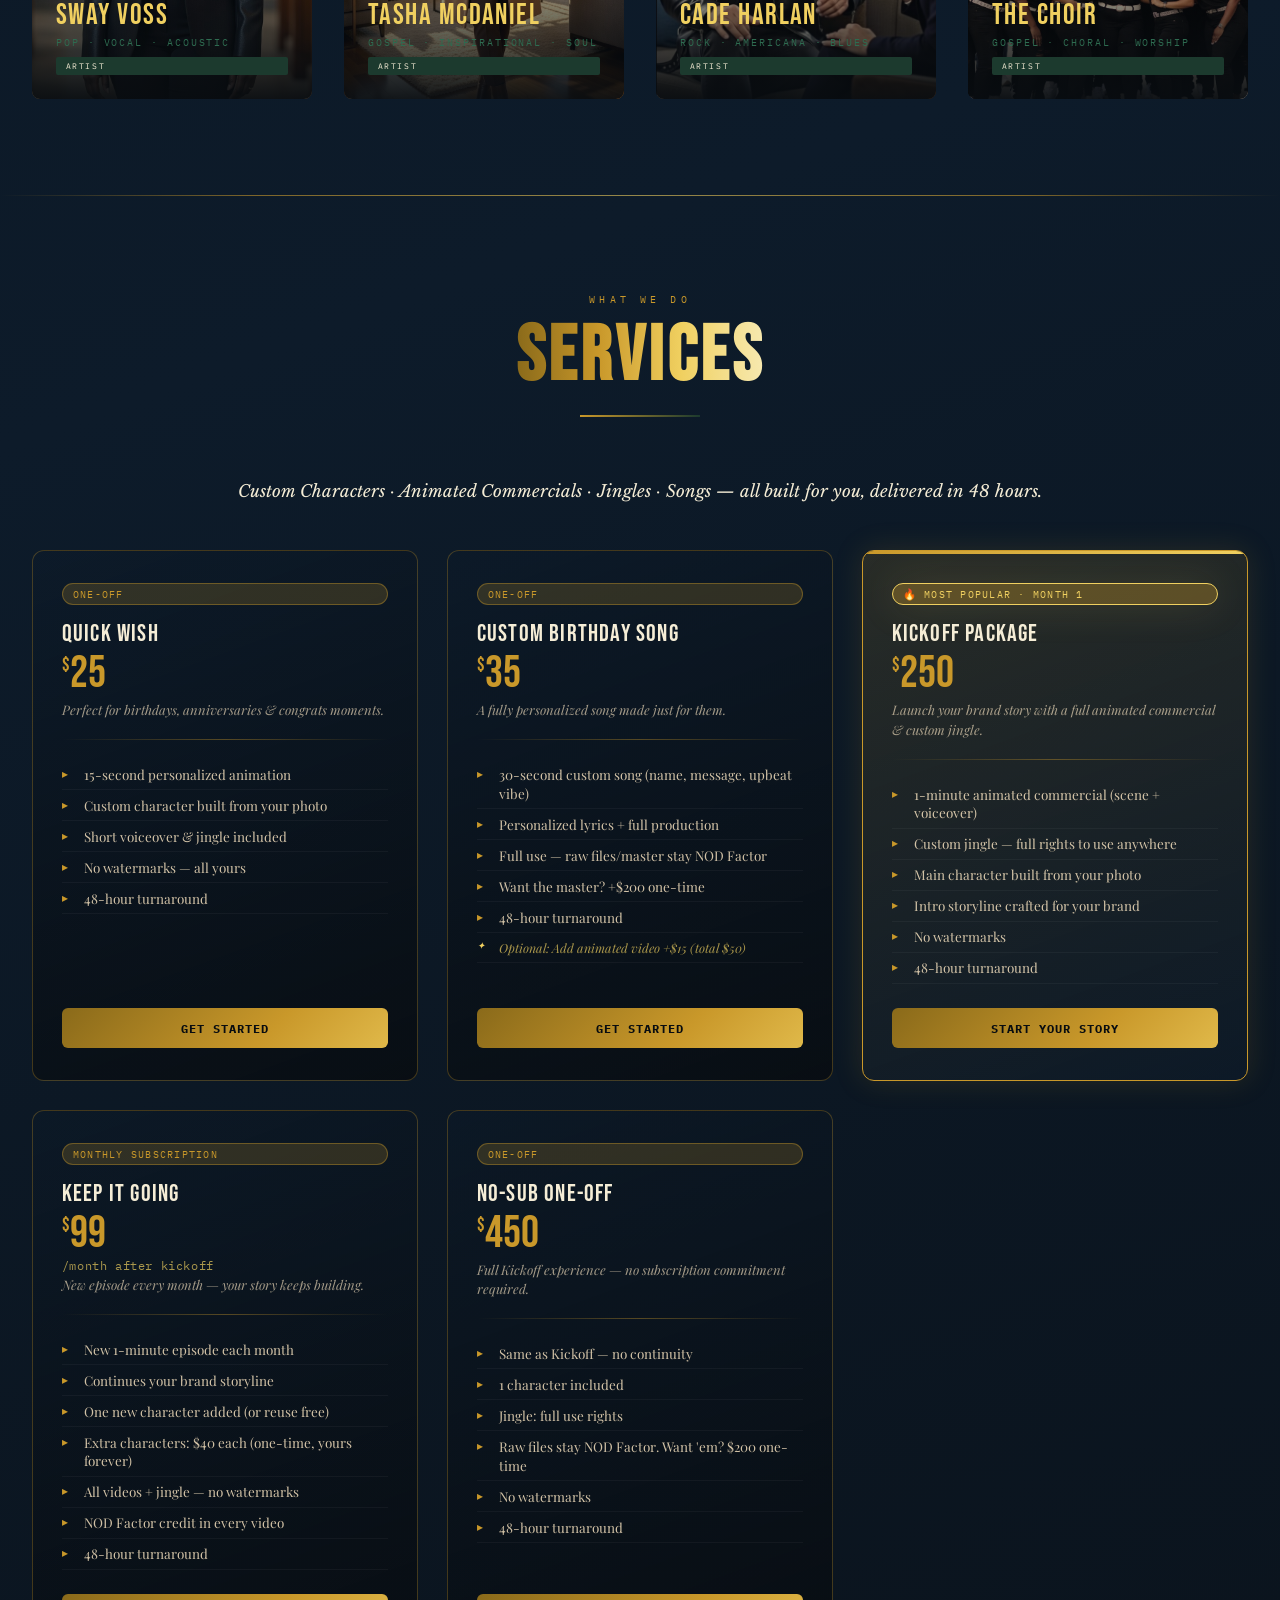
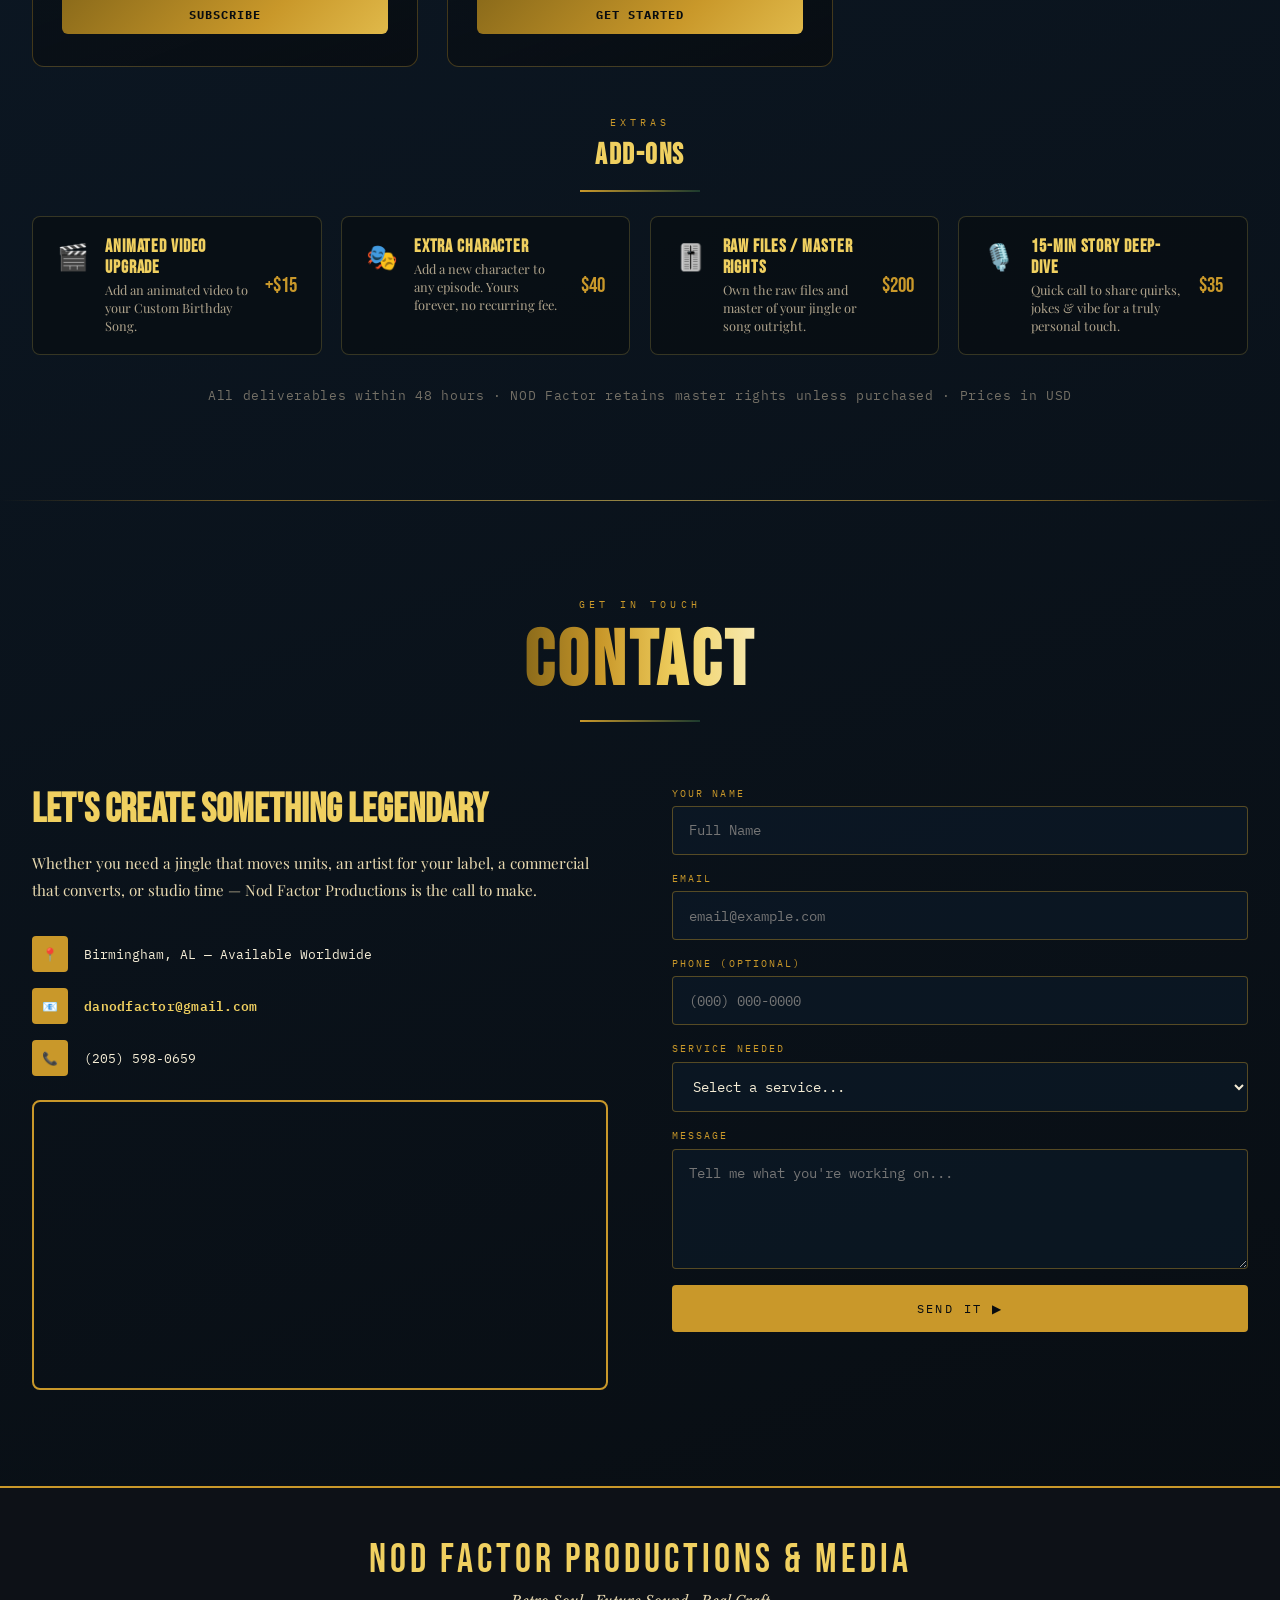
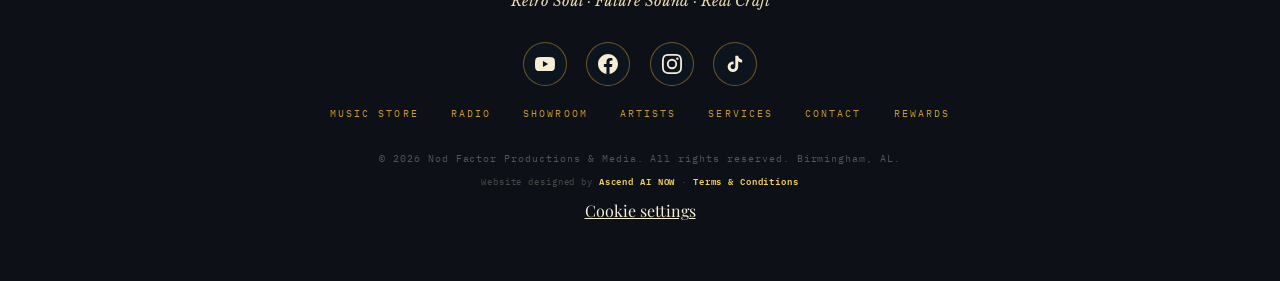
